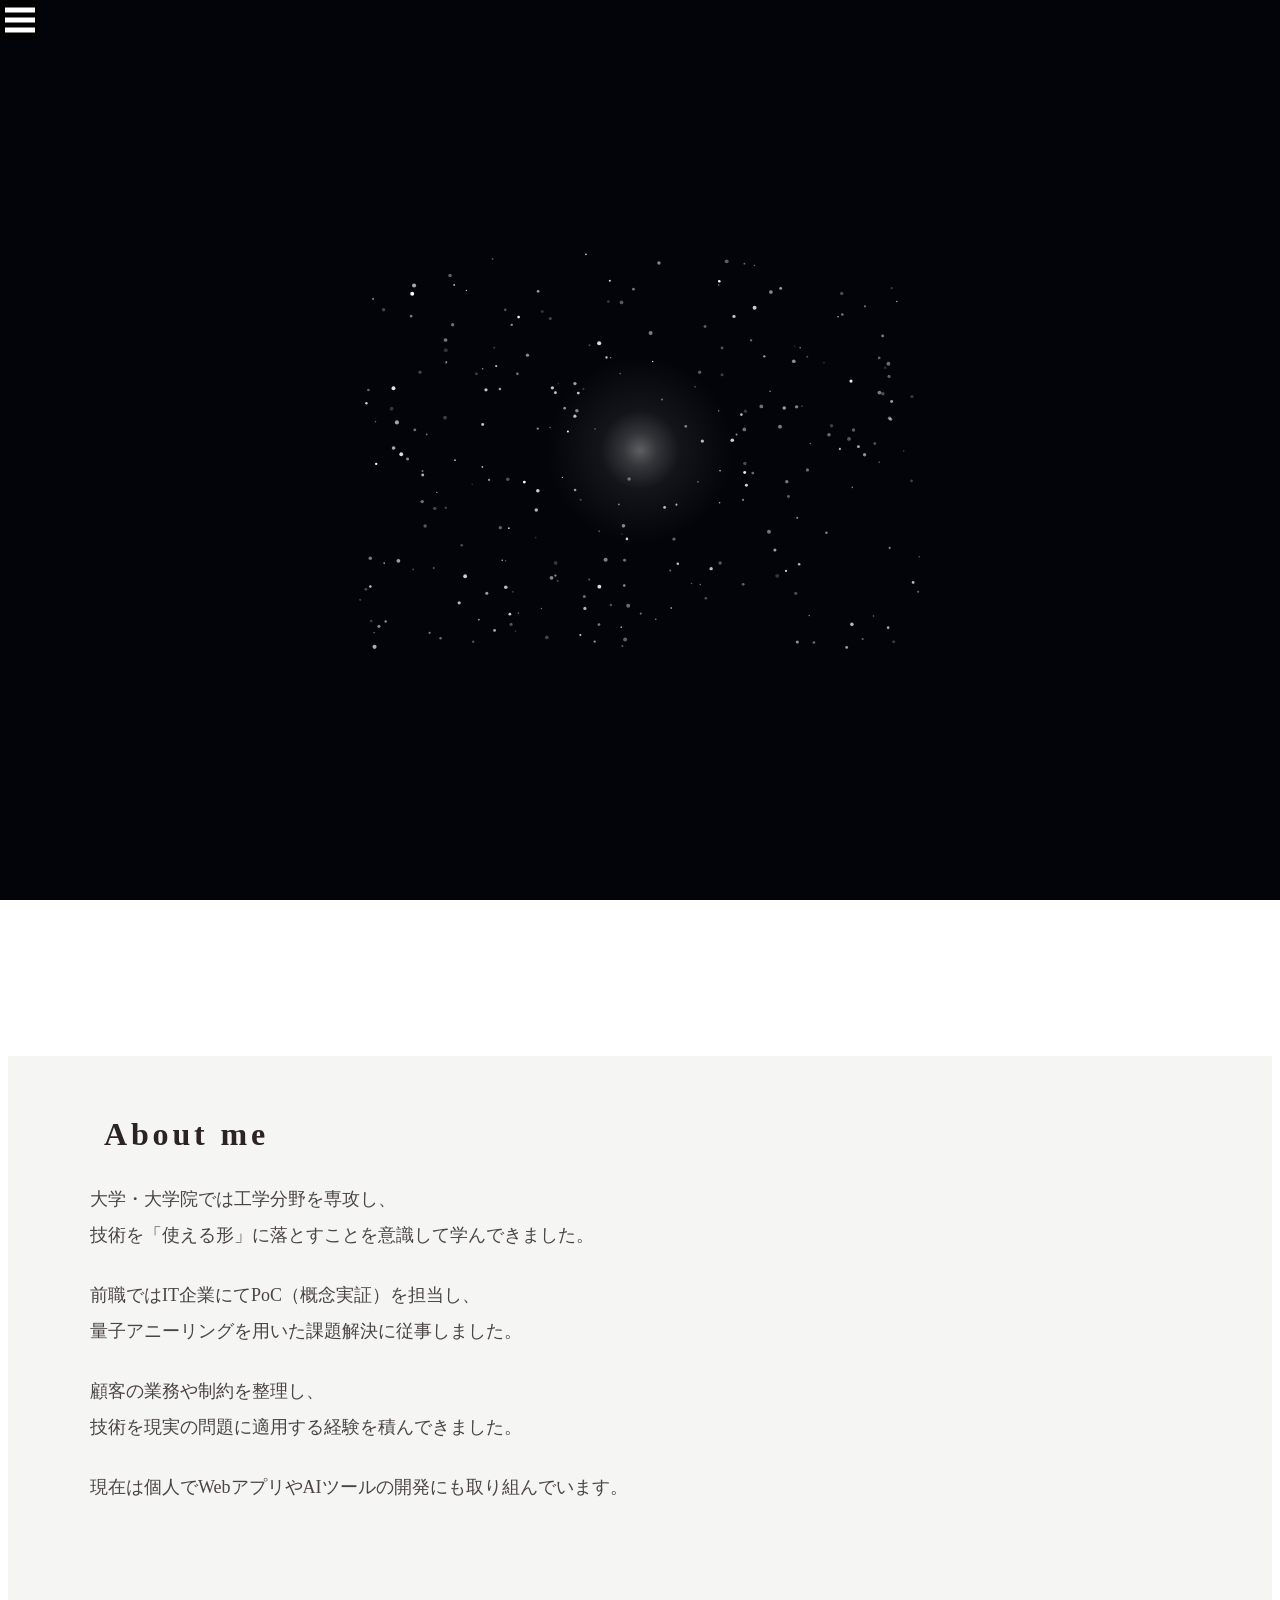
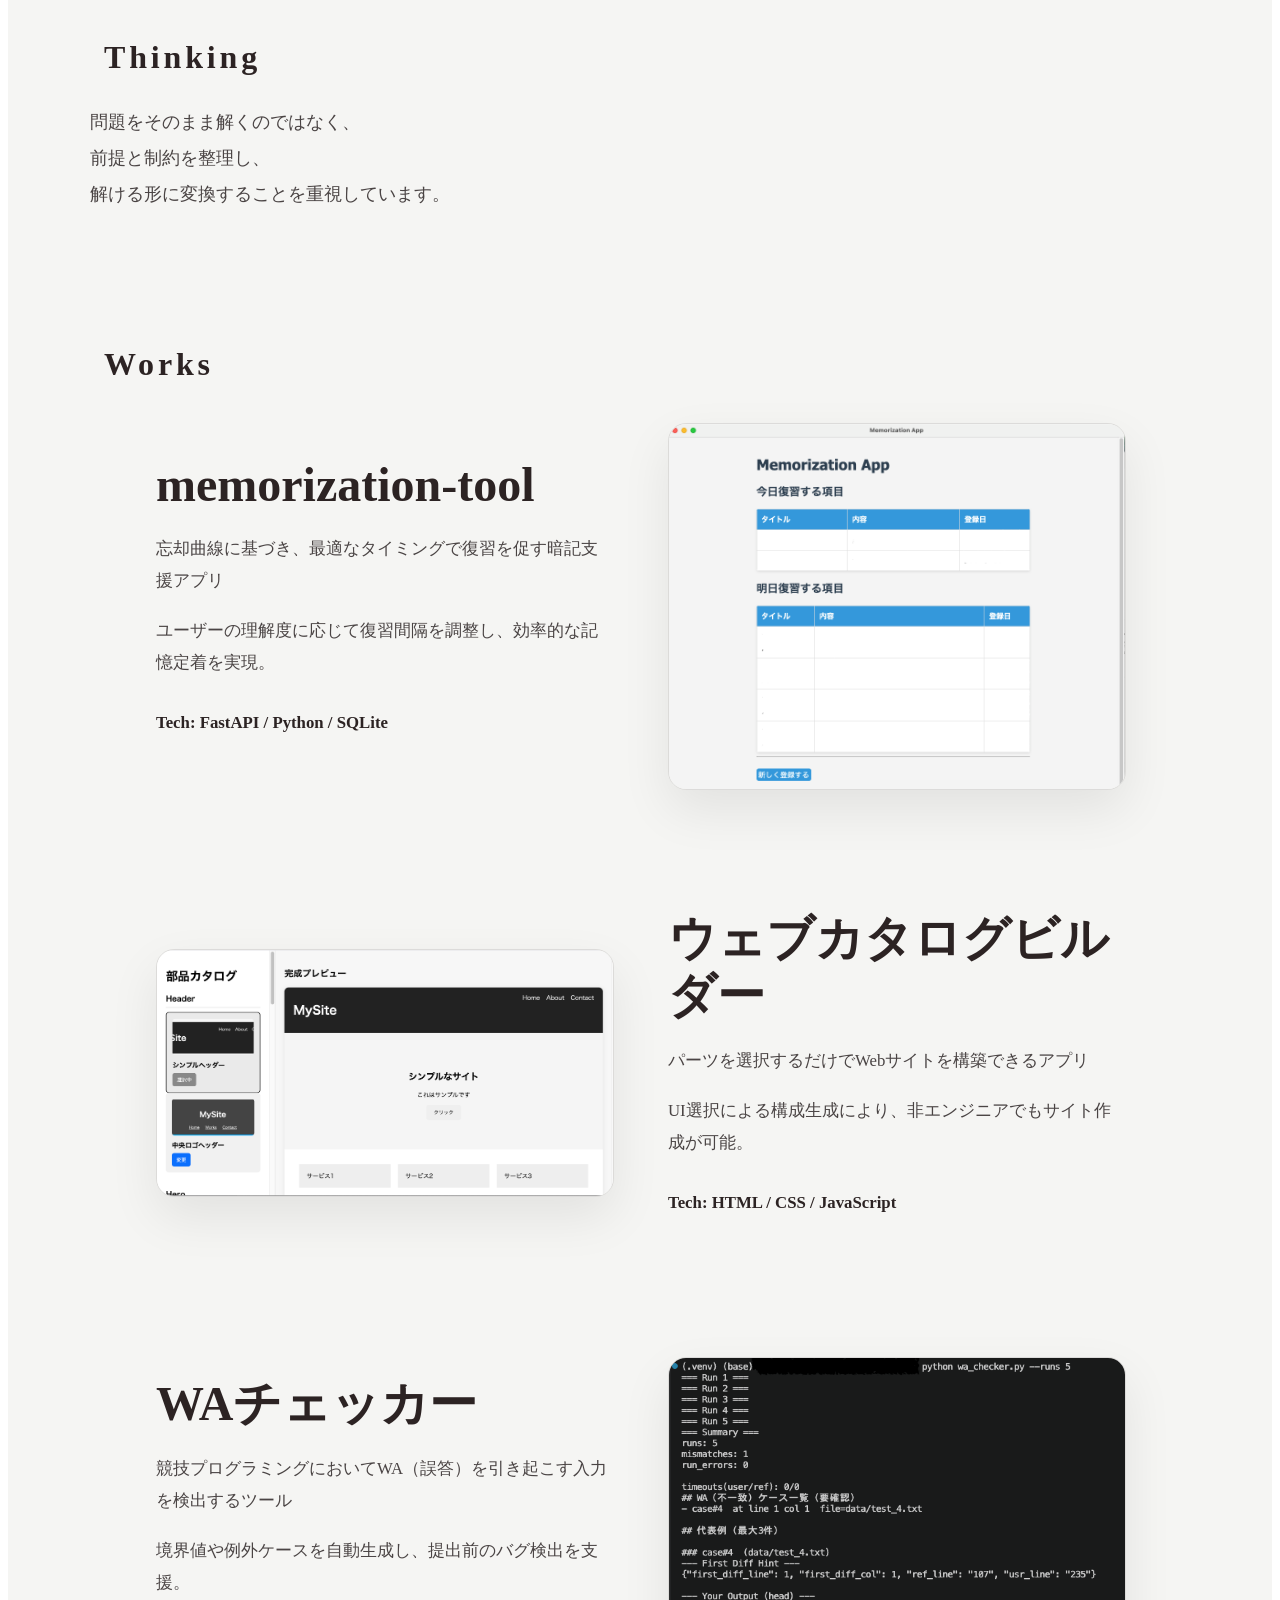
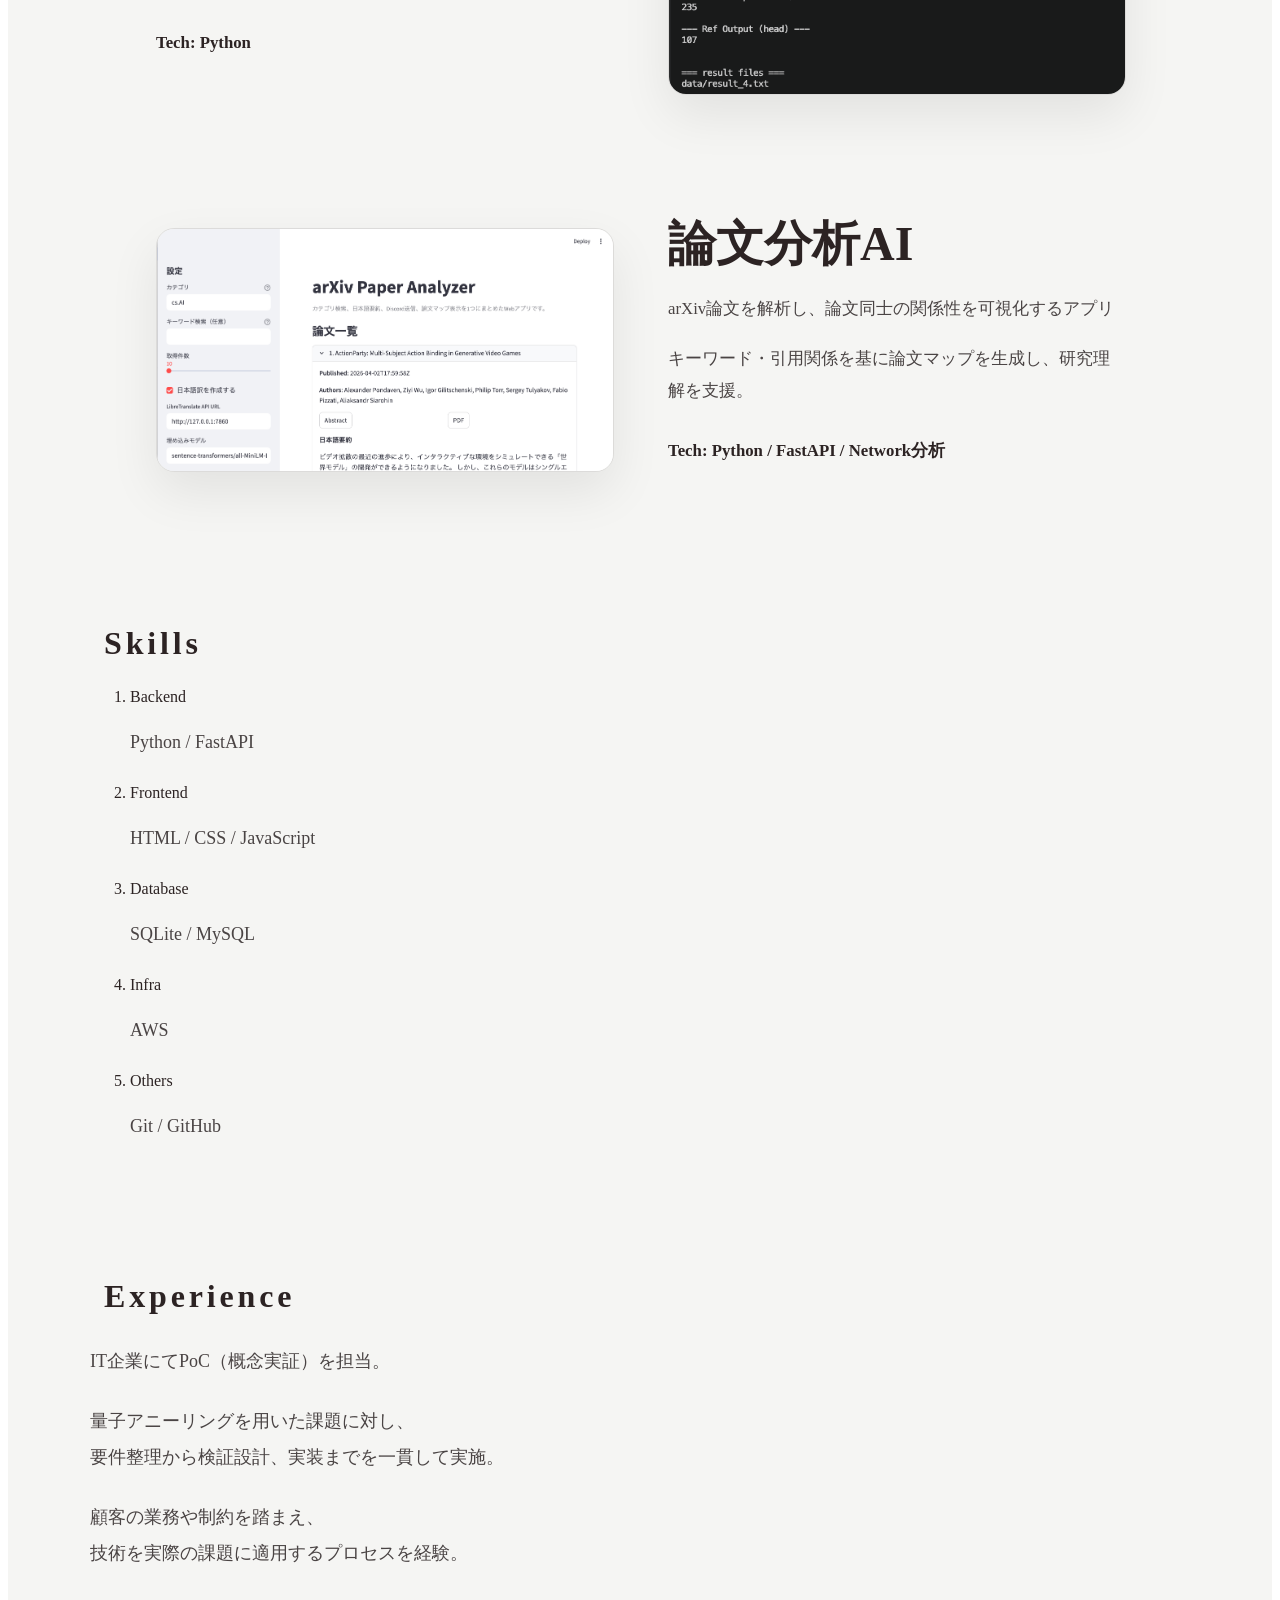
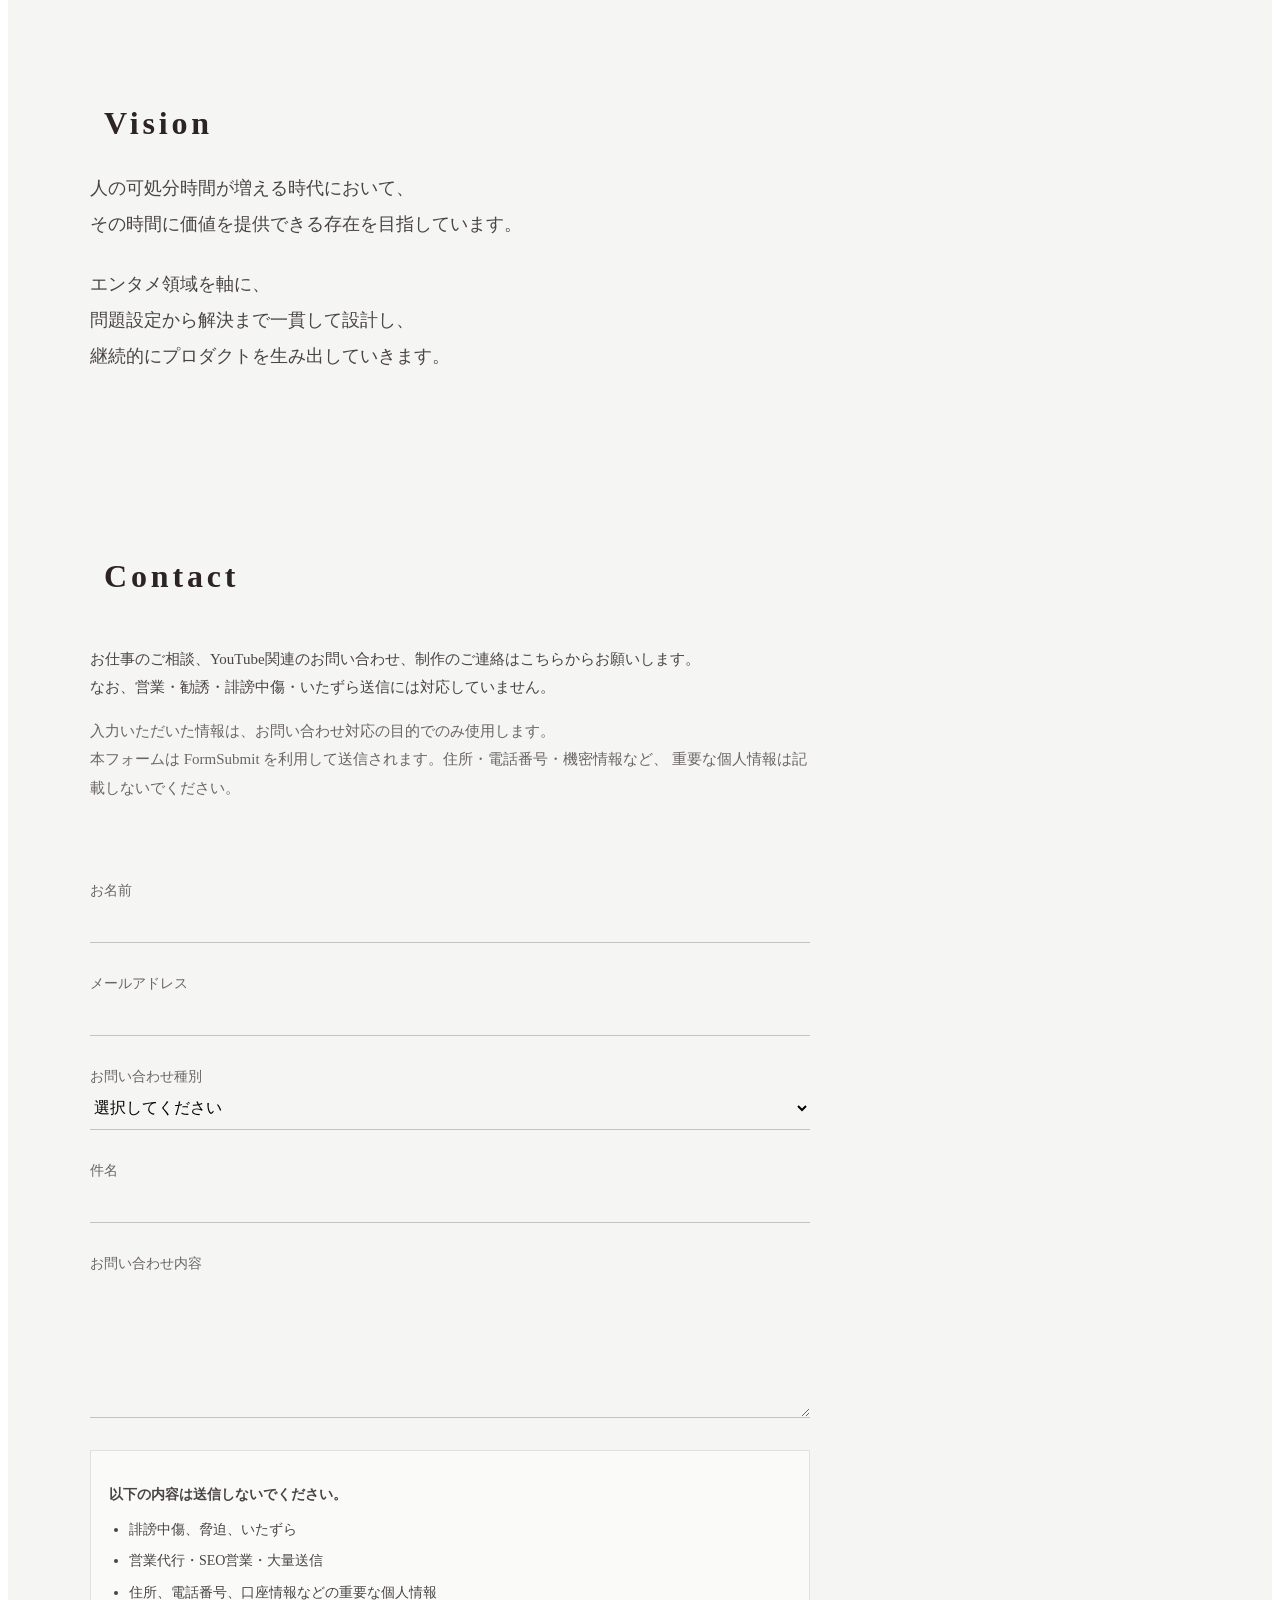
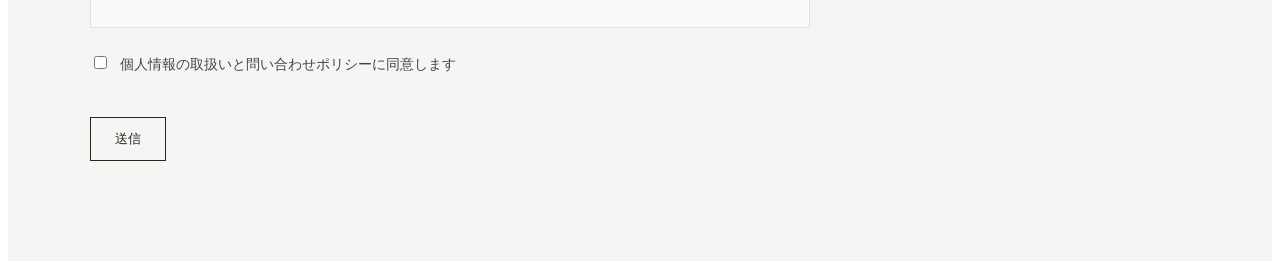
==== index.html @ df4375a8 "feat: 問い合わせフォームのセキュリティ強化" ====
<!DOCTYPE html>
<html lang="ja">
<head>
    <meta charset="UTF-8">
    <title>ポートフォリオ</title>
    <link rel="stylesheet" href="style.css">
    <script src="script.js" defer></script>
</head>
<body>
    <div id="loading">
        <div class="dots">
            <div class="dot"></div>
            <div class="dot"></div>
            <div class="dot"></div>
        </div>
    </div>

    <section class="hero">
        <canvas id="starCanvas" aria-hidden="true"></canvas>

        <div class="menubutton" onclick="toggle()">
            <i></i>
            <i></i>
            <i></i>
        </div>

        <div class="menu">
            <ul>
                <li><a href="#heroContent">Top</a></li>
                <li><a href="#about">About</a></li>
                <li><a href="#works">Works</a></li>
                <li><a href="#contact">Contact</a></li>
            </ul>
        </div>

        <div class="hero-content is-hidden" id="heroContent">
            <h1 class="hero-title">YuKi NKGWa</h1>
            <p class="hero-subtitle">問題を解ける形に変換するエンジニア</p>
            <p class="explain">小さく、確実に動くシステムを設計する</p>
            <div class="hero-actions">
                <a href="#works" class="hero-link">制作実績を見る</a>
                <a href="#contact" class="hero-link primary">問い合わせる</a>
            </div>
        </div>
    </section>

    <main>
        <section class="about_me" id="about">
            <div class="title">About me</div>
            <p>
                大学・大学院では工学分野を専攻し、<br>
                技術を「使える形」に落とすことを意識して学んできました。<br>
            </p>
            <p>
                前職ではIT企業にてPoC（概念実証）を担当し、<br>
                量子アニーリングを用いた課題解決に従事しました。<br>
            </p>
            <p>
                顧客の業務や制約を整理し、<br>
                技術を現実の問題に適用する経験を積んできました。<br>
            </p>
            <p>
                現在は個人でWebアプリやAIツールの開発にも取り組んでいます。<br>
            </p>
        </section>

        <section class="thinking">
            <div class="title">Thinking</div>
            <p>
                問題をそのまま解くのではなく、<br>
                前提と制約を整理し、<br>
                解ける形に変換することを重視しています。<br>
            </p>
        </section>

        <section class="works" id="works">
            <div class="title">Works</div>
            <div id="work"></div>
        </section>

        <section class="Skills">
            <div class="title">Skills</div>
            <ol>
                <li>Backend</li>
                <p>Python / FastAPI</p>
                <li>Frontend</li>
                <p>HTML / CSS / JavaScript</p>
                <li>Database</li>
                <p>SQLite / MySQL</p>
                <li>Infra</li>
                <p>AWS</p>
                <li>Others</li>
                <p>Git / GitHub</p>
            </ol>
        </section>

        <section class="experience">
            <div class="title">Experience</div>
            <p>
                IT企業にてPoC（概念実証）を担当。<br>
            </p>
            <p>
                量子アニーリングを用いた課題に対し、<br>
                要件整理から検証設計、実装までを一貫して実施。<br>
            </p>
            <p>
                顧客の業務や制約を踏まえ、<br>
                技術を実際の課題に適用するプロセスを経験。<br>
            </p>
        </section>

        <section class="vision">
            <div class="title">Vision</div>
            <p>
                人の可処分時間が増える時代において、<br>
                その時間に価値を提供できる存在を目指しています。<br>
            </p>
            <p>
                エンタメ領域を軸に、<br>
                問題設定から解決まで一貫して設計し、<br>
                継続的にプロダクトを生み出していきます。<br>
            </p>
        </section>

        <section class="contact" id="contact">
            <div class="title">Contact</div>

            <div class="contact-note">
                <p>
                    お仕事のご相談、YouTube関連のお問い合わせ、制作のご連絡はこちらからお願いします。<br>
                    なお、営業・勧誘・誹謗中傷・いたずら送信には対応していません。
                </p>
                <p class="contact-privacy">
                    入力いただいた情報は、お問い合わせ対応の目的でのみ使用します。<br>
                    本フォームは FormSubmit を利用して送信されます。住所・電話番号・機密情報など、
                    重要な個人情報は記載しないでください。
                </p>
            </div>

            <form
                id="contactForm"
                action="https://formsubmit.co/83f79843cae12a1b14960ebb8d306ca6"
                method="POST"
            >
                <div id="contactStatus" class="contact-status" aria-live="polite"></div>

                <label for="name">お名前</label>
                <input
                    type="text"
                    id="name"
                    name="name"
                    maxlength="80"
                    autocomplete="name"
                    required
                >

                <label for="email">メールアドレス</label>
                <input
                    type="email"
                    id="email"
                    name="email"
                    maxlength="120"
                    autocomplete="email"
                    required
                >

                <label for="category">お問い合わせ種別</label>
                <select id="category" name="category" required>
                    <option value="">選択してください</option>
                    <option value="仕事の相談">仕事の相談</option>
                    <option value="YouTube関連">YouTube関連</option>
                    <option value="制作依頼">制作依頼</option>
                    <option value="その他">その他</option>
                </select>

                <label for="subject">件名</label>
                <input
                    type="text"
                    id="subject"
                    name="subject"
                    maxlength="120"
                    required
                >

                <label for="message">お問い合わせ内容</label>
                <textarea
                    id="message"
                    name="message"
                    rows="6"
                    maxlength="1500"
                    required
                ></textarea>

                <div class="contact-policy">
                    <p>以下の内容は送信しないでください。</p>
                    <ul>
                        <li>誹謗中傷、脅迫、いたずら</li>
                        <li>営業代行・SEO営業・大量送信</li>
                        <li>住所、電話番号、口座情報などの重要な個人情報</li>
                    </ul>
                </div>

                <label class="consent-row">
                    <input type="checkbox" id="consent" name="consent" required>
                    <span>個人情報の取扱いと問い合わせポリシーに同意します</span>
                </label>

                <!-- FormSubmit settings -->
                <input type="hidden" name="_subject" value="ポートフォリオサイトからお問い合わせ">
                <input type="hidden" name="_next" value="https://yuki6868.github.io/thanks.html">
                <input type="hidden" name="_template" value="table">
                <input
                    type="hidden"
                    name="_blacklist"
                    value="casino,crypto,viagra,loan,betting,poker,SEO営業,営業代行,副業勧誘"
                >

                <!-- honeypot -->
                <div class="hp-field" aria-hidden="true">
                    <label for="website">Website</label>
                    <input type="text" id="website" name="_honey" tabindex="-1" autocomplete="off">
                </div>

                <button type="submit" id="contactSubmitButton">送信</button>
            </form>
        </section>
    </main>
</body>
</html>
---- style.css ----
html {
  scroll-behavior: smooth;
}

#starCanvas {
  position: fixed;
  inset: 0;
  width: 100%;
  height: 100%;
  display: block;
}

#loading {
    transition: all 1s;
    background-color: #ddd;
    position: fixed;
    z-index: 9999;
    inset: 0;
    display: grid;
    place-items: center;
}

.loaded {
    opacity: 0;
    visibility: hidden;
}

.dots { display: flex; align-items: center; justify-content: center; }
.dots .dot {
    width: 8px; height: 8px;
    margin: 0 5px;
    background-color: #6c5ce7;
    border-radius: 50%;
    animation: dot-pulse 1.4s ease-in-out infinite;
}
.dots .dot:nth-child(1) { animation-delay: 0s; }
.dots .dot:nth-child(2) { animation-delay: 0.2s; }
.dots .dot:nth-child(3) { animation-delay: 0.4s; }
@keyframes dot-pulse {
    0%, 100% { transform: scale(0.7); opacity: 0.7; }
    50% { transform: scale(1); opacity: 1; }
}

section {
  padding: 50px 0;
}

.about_me,
.thinking,
.Skills,
.experience,
.works,
.vision,
.contact {
    width: min(88%, 1100px);
    margin: 0 auto;
}

p{
   font-size: 18px;
   line-height: 2;
   margin-bottom: 24px;
   color: #4a4444;
}

.about_me p,
.thinking p,
.experience p,
.vision p {
    max-width: 760px;
}

main {
  position: relative;
  z-index: 1;
  background: #f5f5f3;
  color: #2c2323;
}

.hero-content {
  position: relative;
  z-index: 5;
  min-height: 100vh;
  display: flex;
  flex-direction: column;
  justify-content: center;
  align-items: center;
  padding: 24px;
  text-align: center;
  transition: opacity .6s ease, transform .6s ease;
}

.hero-content.is-hidden {
  opacity: 0;
  transform: translateY(28px);
  pointer-events: none;
}

.hero-title {
  margin: 0;
  font-size: clamp(2.2rem, 6vw, 4.2rem);
  font-weight: 400;
  line-height: 1;
  letter-spacing: 0.16em;
  color: var(--text);
}

.hero-subtitle {
  margin: 14px 0 0;
  font-size: clamp(0.72rem, 1.5vw, 0.9rem);
  font-weight: 300;
  letter-spacing: 0.36em;
  color: var(--muted);
}

.menubutton {
    position: fixed;
    top: 0;
    left: 0;
    width: 40px;
    height: 40px;
    background: black;
    cursor: pointer;
    z-index: 200;
}
.menubutton i {
    display: block;
    position: absolute;
    left: 50%;
    transform: translate(-50%,-50%);
    width: 30px;
    height: 5px;
    background: white;
    transition: all .5s;
}
.menubutton i:first-child {
    top: 10px;
}
.menubutton i:nth-child(2) {
    top: 50%;
}
.menubutton i:last-child {
    top: 30px;
}
.menubutton.open i:first-child {
    top: 50%;
    transform: translate(-50%,-50%) rotate(45deg);
}
.menubutton.open i:nth-child(2) {
    opacity: 0;
}
.menubutton.open i:last-child {
    top: 50%;
    transform: translate(-50%,-50%) rotate(-45deg);
}

.menu {
    position: fixed;
    top: 0;
    left: -200px;
    width: 200px;
    height: 100vh;
    background: rgb(199, 196, 196);
    transition: all .5s;
    z-index: 150;
}
.menu ul {
    margin: 40px 0 0 0;
    padding: 0;
    list-style: none;
}
.menu li {
    padding: 5px 0;
    text-align: center;
    margin-left: -20px;
    opacity: 0;
    transition:
        margin-left .5s,
        opacity .5s,
        background-color .15s,
        color .15s;
}
.menu.open {
    left: 0;
}
.menu.open li {
    margin-left: 0;
    opacity: 1;
}
.menu.open li:hover {
    background-color: black;
    color: white;
}
.menu.open li:first-child {
    transition-delay: .5s, .5s, 0s, 0s;
}
.menu.open li:nth-child(2) {
    transition-delay: .7s, .7s, 0s, 0s;
}
.menu.open li:nth-child(3) {
    transition-delay: .9s, .9s, 0s, 0s;
}
.menu.open li:nth-child(4) {
    transition-delay: 1.1s, 1.1s, 0s, 0s;
}

.title{
    padding: 10px 14px;
    font-size: 2rem;
    font-weight: bold;
    letter-spacing: 0.12em;
}

#work {
    width: min(88%, 1100px);
    margin: 0 auto;
    padding: 30px 0;
    display: flex;
    flex-direction: column;
    gap: 120px;
}

.work-item {
    display: grid;
    grid-template-columns: 1fr 1fr;
    gap: 56px;
    align-items: center;
}

.work-item.reverse .work-text {
    order: 2;
}

.work-item.reverse .work-image {
    order: 1;
}

.work-text h2 {
    margin: 0 0 20px;
    font-size: clamp(2rem, 4vw, 3rem);
    line-height: 1.2;
}

.work-text p {
    margin: 0 0 18px;
    font-size: 1.05rem;
    line-height: 1.9;
}

.work-text .tech {
    margin-top: 28px;
    font-weight: 600;
    color: #2c2323;
}

.work-image img {
    width: 100%;
    display: block;
    border-radius: 18px;
    border: 1px solid rgba(44, 35, 35, 0.12);
    box-shadow: 0 20px 50px rgba(0, 0, 0, 0.08);
    transition: transform .35s ease, box-shadow .35s ease;
}

.work-item:hover .work-image img {
    transform: scale(1.02);
    box-shadow: 0 26px 60px rgba(0, 0, 0, 0.12);
}

@media (max-width: 900px) {
    .work-item,
    .work-item.reverse {
        grid-template-columns: 1fr;
        gap: 28px;
    }

    .work-item.reverse .work-text,
    .work-item.reverse .work-image {
        order: initial;
    }

    #work {
        gap: 72px;
    }
}

.contact {
    width: min(88%, 1100px);
    margin: 0 auto;
    padding: 100px 0;
}

.contact form {
    max-width: 720px;
}

.contact .title {
    margin-bottom: 40px;
}

/* ラベルのスタイル */
label {
    display: block;
    margin-top: 32px;
    font-size: 14px;
    color: #6b6565;
}

/* 入力欄のスタイル */
input, textarea {
    width: 100%;
    padding: 12px 0;
    border: none;
    border-bottom: 1px solid rgba(0,0,0,0.2);
    background: transparent;
    font-size: 16px;
    outline: none;
}

input:focus,
textarea:focus {
    border-bottom: 1px solid #2c2323;
}

/* テキストエリアの高さを調整 */
textarea {
    resize: vertical;
    height: 120px;
}

/* 送信ボタンのスタイル */
button {
    margin-top: 40px;
    padding: 12px 24px;
    background: transparent;
    border: 1px solid #2c2323;
    color: #2c2323;
    cursor: pointer;
    transition: all .2s;
}

/* ホバー時のボタンスタイル */
button:hover {
    background: #2c2323;
    color: white;
}

.hero-actions {
  margin-top: 32px;
  display: flex;
  gap: 16px;
  flex-wrap: wrap;
  justify-content: center;
}

.hero-link {
  display: inline-block;
  padding: 12px 24px;
  border: 1px solid #2c2323;
  color: #2c2323;
  text-decoration: none;
  transition: all .2s;
}

.hero-link:hover {
  background: #2c2323;
  color: white;
}

.hero-link.primary {
  background: #2c2323;
  color: white;
}

.hero-link.primary:hover {
  transform: translateY(-1px);
  box-shadow: 0 6px 18px rgba(0, 0, 0, 0.18);
  opacity: 0.92;
}

.contact-note {
    max-width: 720px;
    margin-bottom: 24px;
}

.contact-note p {
    margin-bottom: 12px;
    font-size: 15px;
    line-height: 1.9;
}

.contact-privacy {
    color: #6b6565;
}

.contact-status {
    max-width: 720px;
    min-height: 24px;
    margin-bottom: 8px;
    font-size: 14px;
    line-height: 1.6;
}

.contact-status.error {
    color: #b00020;
}

.contact-status.success {
    color: #166534;
}

select {
    width: 100%;
    padding: 12px 0;
    border: none;
    border-bottom: 1px solid rgba(0,0,0,0.2);
    background: transparent;
    font-size: 16px;
    outline: none;
}

select:focus {
    border-bottom: 1px solid #2c2323;
}

.contact-policy {
    margin-top: 28px;
    padding: 16px 18px;
    border: 1px solid rgba(44, 35, 35, 0.12);
    background: rgba(255, 255, 255, 0.55);
    max-width: 720px;
}

.contact-policy p {
    margin-bottom: 8px;
    font-size: 14px;
    font-weight: 600;
}

.contact-policy ul {
    margin: 0;
    padding-left: 20px;
    color: #4a4444;
}

.contact-policy li {
    margin-bottom: 6px;
    line-height: 1.8;
    font-size: 14px;
}

.consent-row {
    display: flex;
    gap: 10px;
    align-items: flex-start;
    margin-top: 24px;
    cursor: pointer;
}

.consent-row input[type="checkbox"] {
    width: auto;
    margin-top: 4px;
}

.consent-row span {
    font-size: 14px;
    color: #4a4444;
    line-height: 1.8;
}

.hp-field {
    position: absolute;
    left: -9999px;
    width: 1px;
    height: 1px;
    overflow: hidden;
}

button[disabled] {
    opacity: 0.6;
    cursor: not-allowed;
}
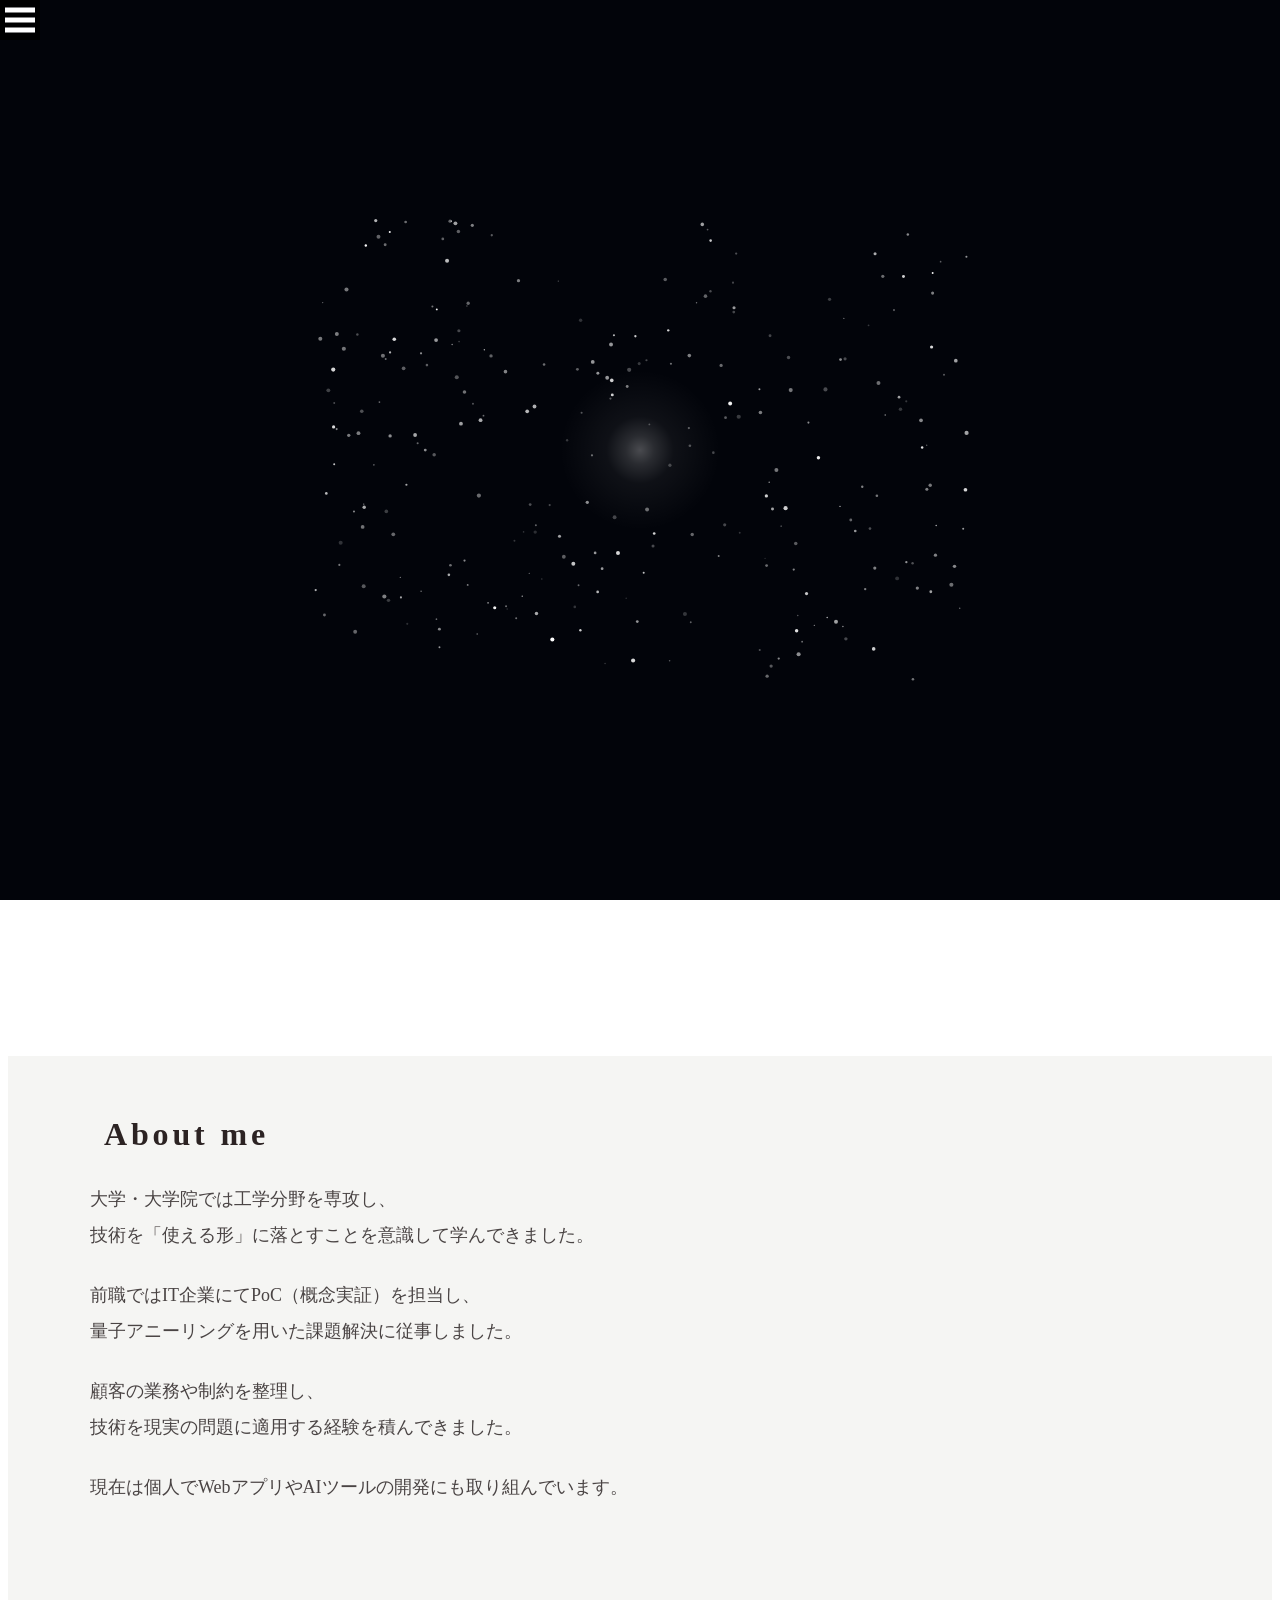
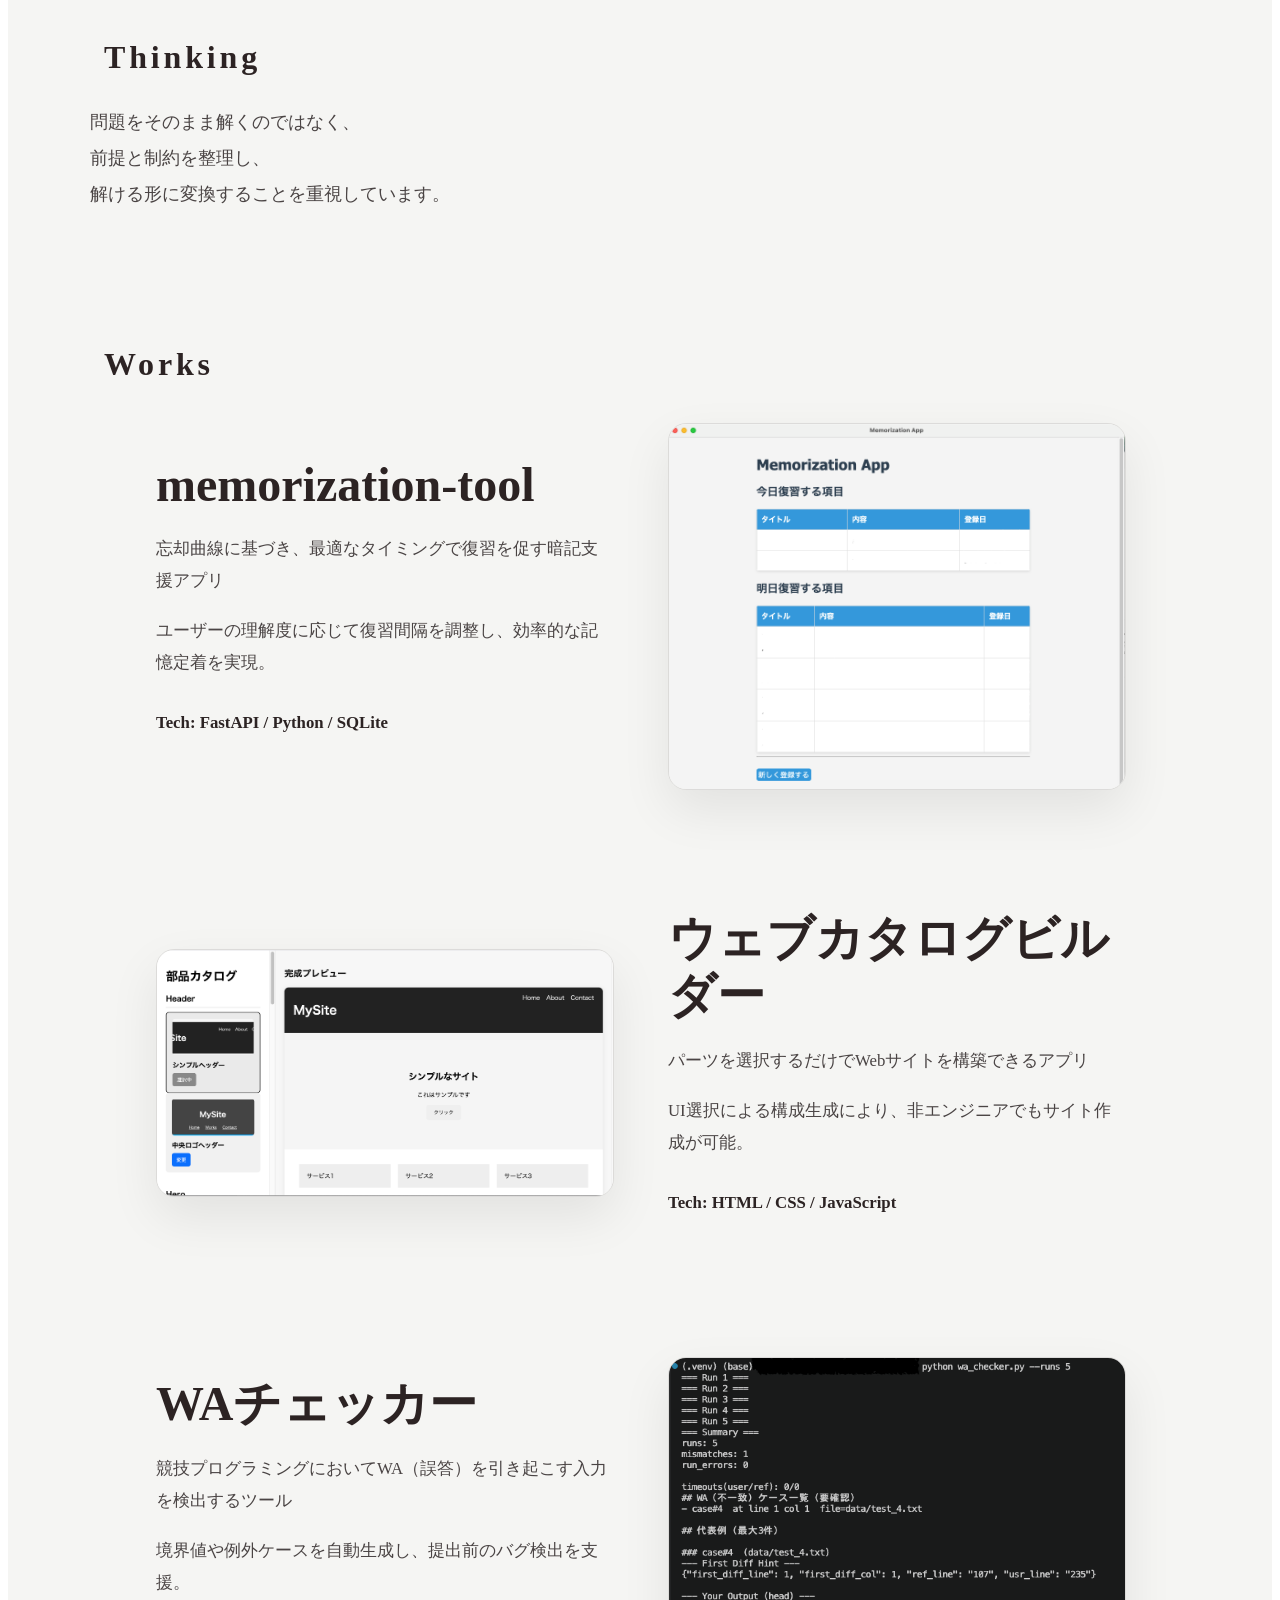
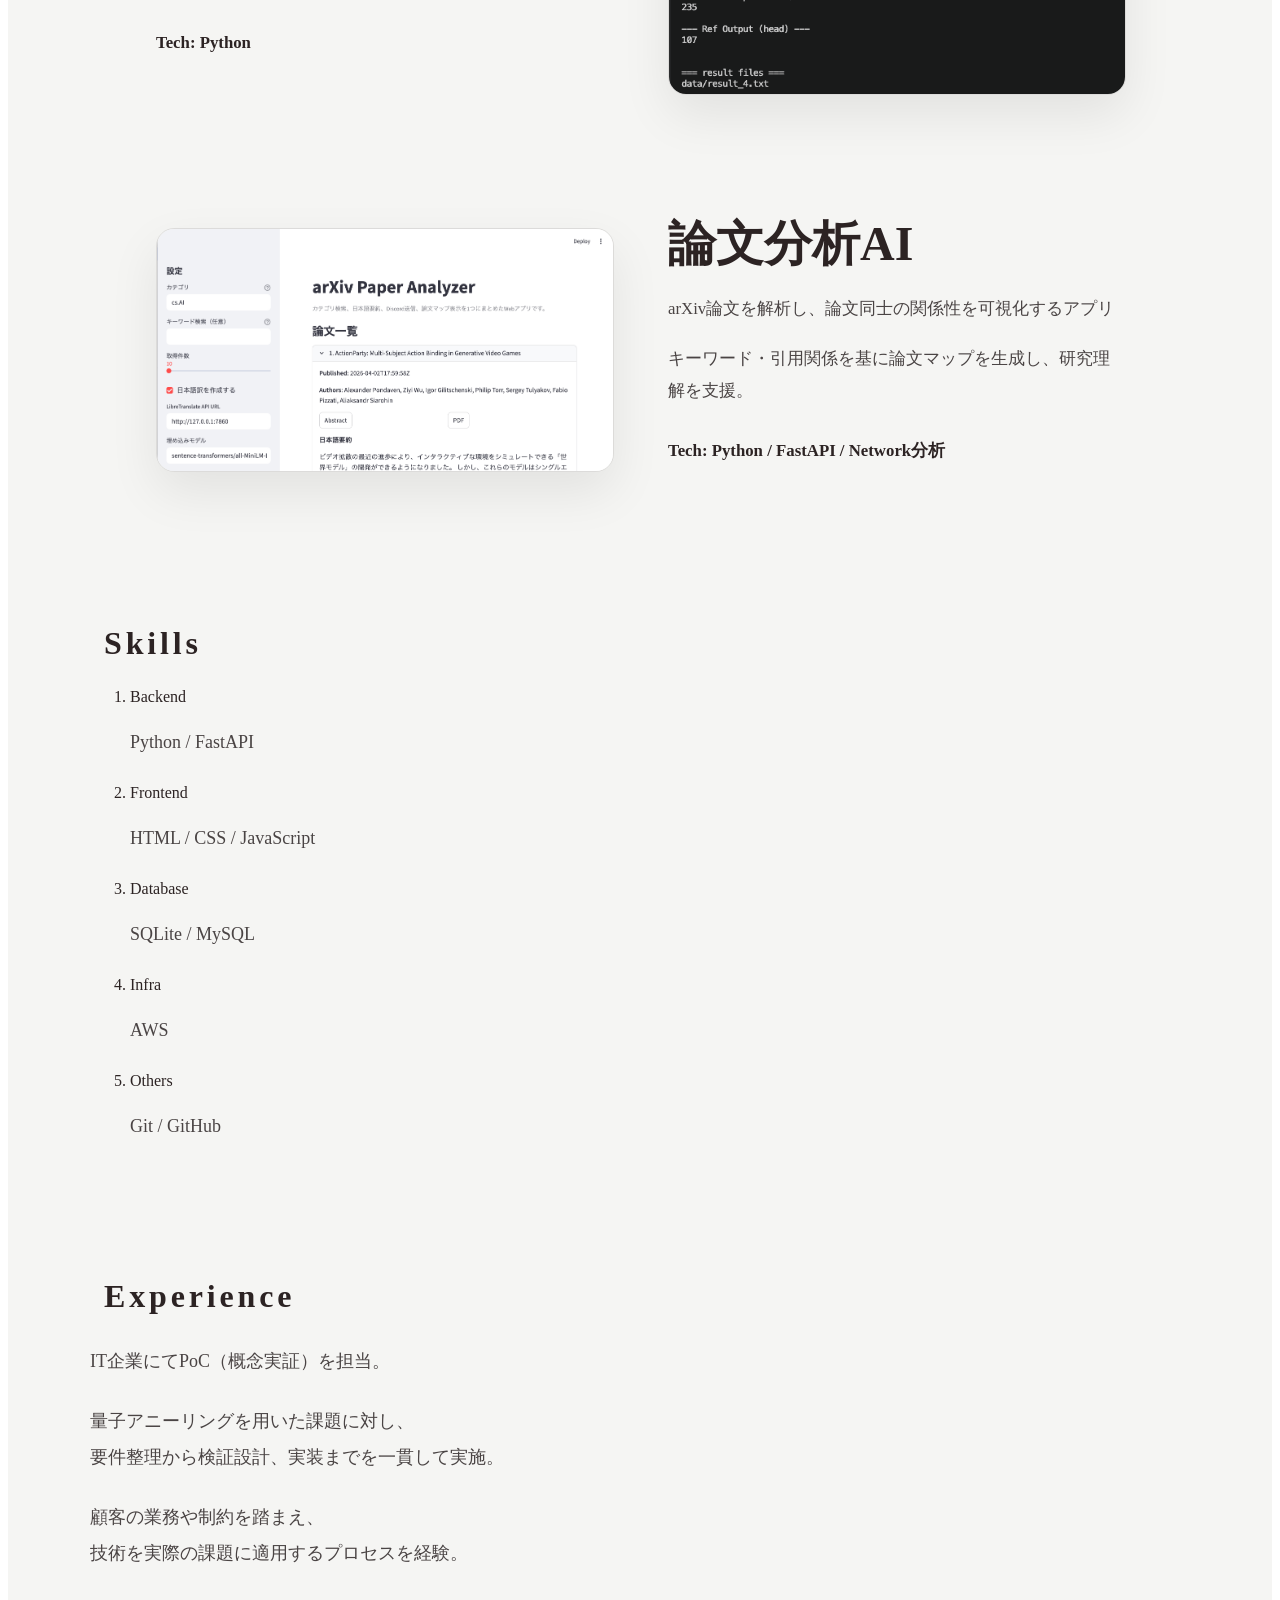
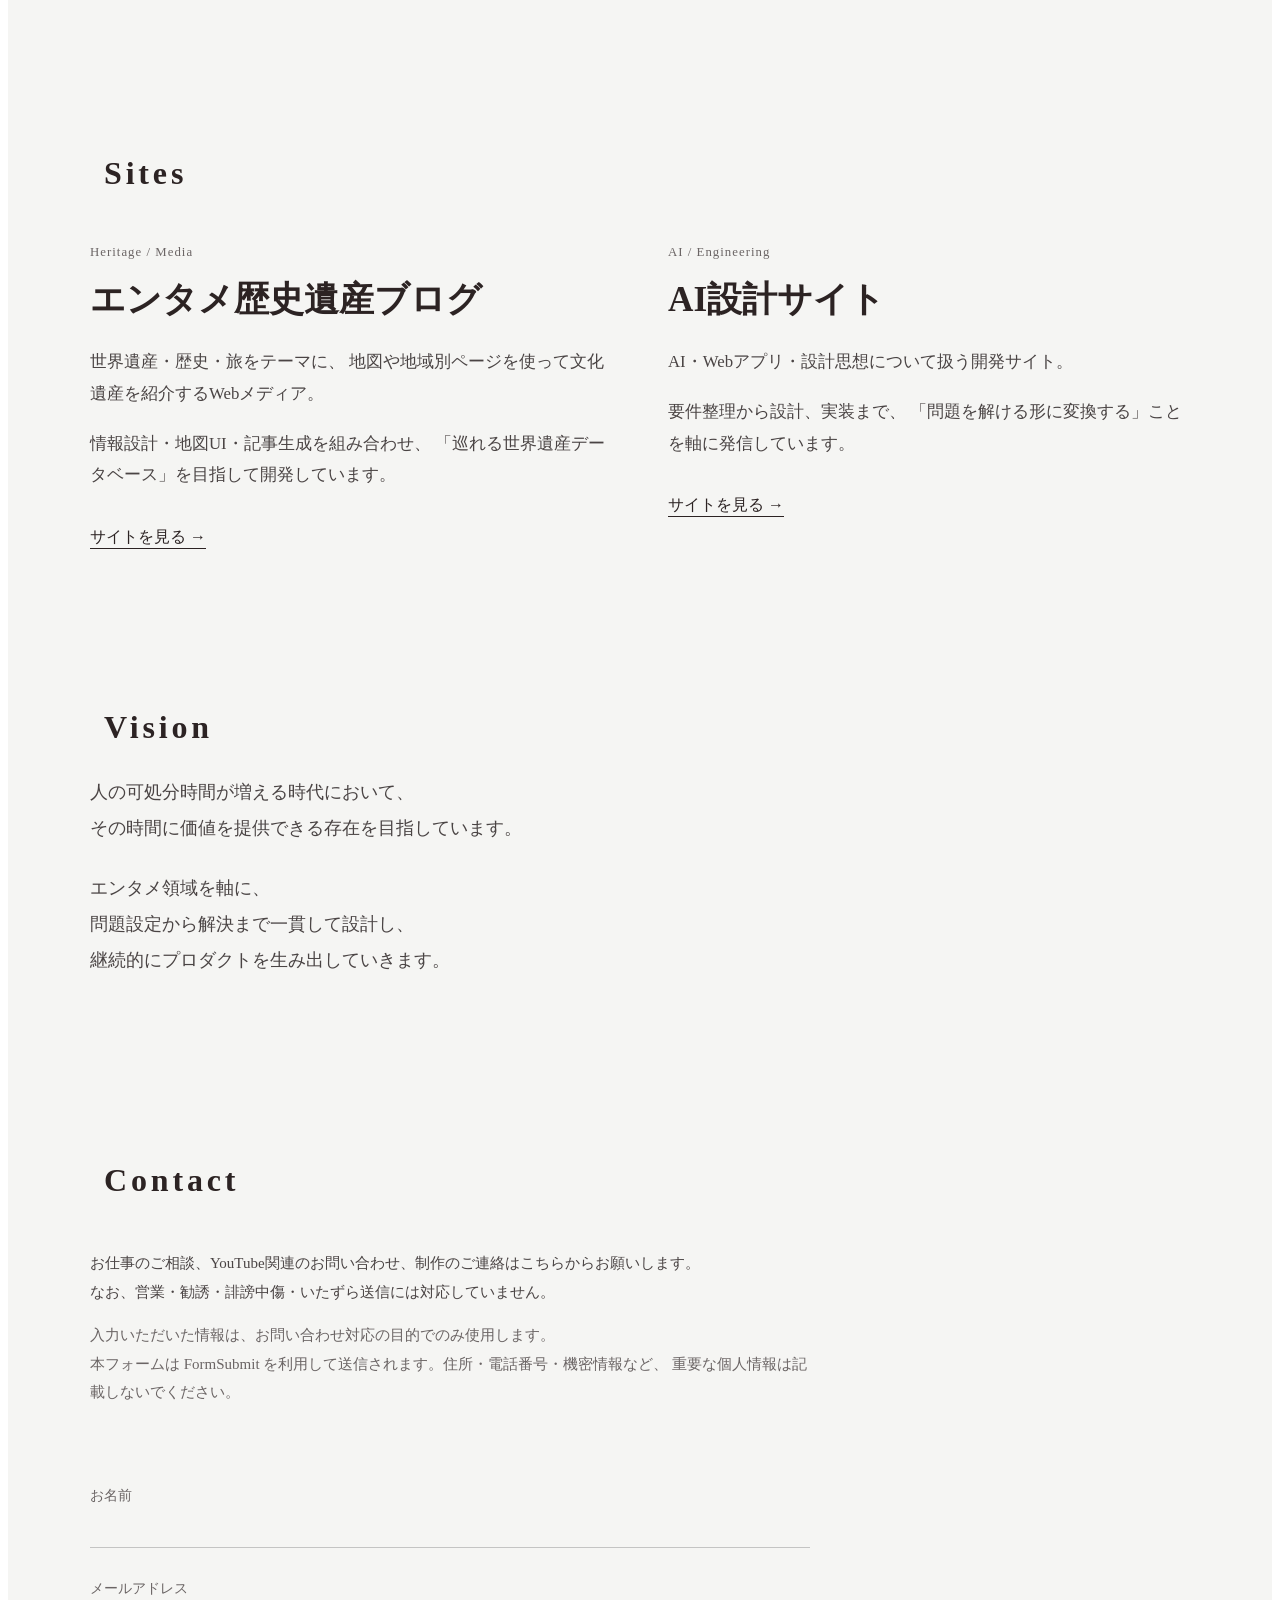
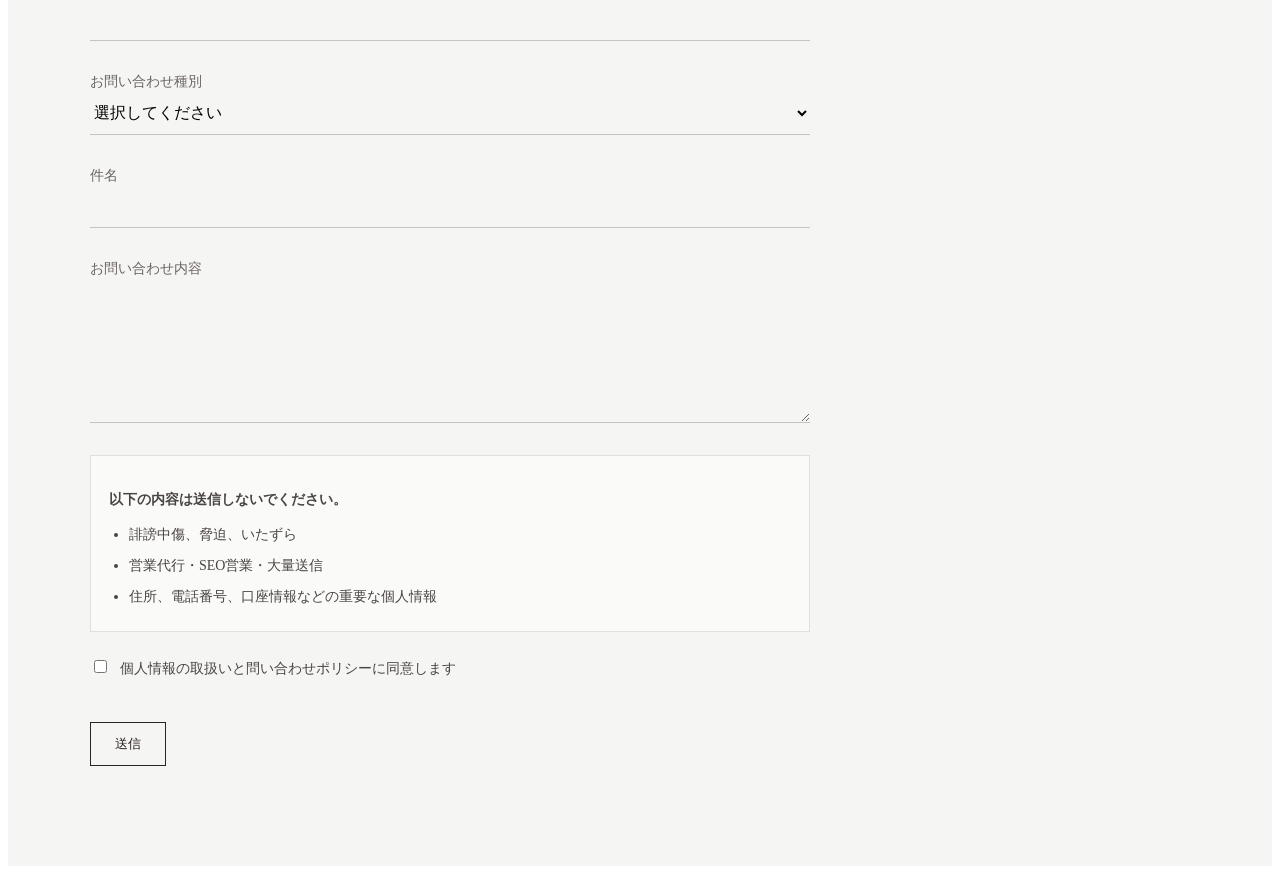
==== commit 3e075133: "feat: サイトの追加" ====
--- a/index.html
+++ b/index.html
@@ -2,7 +2,10 @@
 <html lang="ja">
 <head>
     <meta charset="UTF-8">
-    <title>ポートフォリオ</title>
+    <title>YAL | Yuki Atlas Lab</title>
+
+    <link rel="icon" type="image/png" href="images/yal_rogo.png">
+
     <link rel="stylesheet" href="style.css">
     <script src="script.js" defer></script>
 </head>
@@ -34,7 +37,7 @@
         </div>
 
         <div class="hero-content is-hidden" id="heroContent">
-            <h1 class="hero-title">YuKi NKGWa</h1>
+            <h1 class="hero-title">Yuki Atlas Lab</h1>
             <p class="hero-subtitle">問題を解ける形に変換するエンジニア</p>
             <p class="explain">小さく、確実に動くシステムを設計する</p>
             <div class="hero-actions">
@@ -109,6 +112,63 @@
             </p>
         </section>
 
+        <section class="sites" id="sites">
+            <div class="title">Sites</div>
+
+            <div class="site-list">
+
+                <article class="site-card">
+                    <div class="site-header">
+                        <span class="site-tag">Heritage / Media</span>
+                        <h3>エンタメ歴史遺産ブログ</h3>
+                    </div>
+
+                    <p>
+                        世界遺産・歴史・旅をテーマに、
+                        地図や地域別ページを使って文化遺産を紹介するWebメディア。
+                    </p>
+
+                    <p>
+                        情報設計・地図UI・記事生成を組み合わせ、
+                        「巡れる世界遺産データベース」を目指して開発しています。
+                    </p>
+
+                    <a
+                        href="https://entertainment-heritageblog.com/"
+                        target="_blank"
+                        rel="noopener noreferrer"
+                    >
+                        サイトを見る →
+                    </a>
+                </article>
+
+                <article class="site-card">
+                    <div class="site-header">
+                        <span class="site-tag">AI / Engineering</span>
+                        <h3>AI設計サイト</h3>
+                    </div>
+
+                    <p>
+                        AI・Webアプリ・設計思想について扱う開発サイト。
+                    </p>
+
+                    <p>
+                        要件整理から設計、実装まで、
+                        「問題を解ける形に変換する」ことを軸に発信しています。
+                    </p>
+
+                    <a
+                        href="https://www.ai-system-design.tech/"
+                        target="_blank"
+                        rel="noopener noreferrer"
+                    >
+                        サイトを見る →
+                    </a>
+                </article>
+
+            </div>
+        </section>
+
         <section class="vision">
             <div class="title">Vision</div>
             <p>
@@ -206,7 +266,7 @@
                 </label>
 
                 <!-- FormSubmit settings -->
-                <input type="hidden" name="_subject" value="ポートフォリオサイトからお問い合わせ">
+                <input type="hidden" name="_subject" value="YALサイトからお問い合わせ">
                 <input type="hidden" name="_next" value="https://yuki6868.github.io/thanks.html">
                 <input type="hidden" name="_template" value="table">
                 <input
--- a/style.css
+++ b/style.css
@@ -50,6 +50,7 @@
 .Skills,
 .experience,
 .works,
+.sites,
 .vision,
 .contact {
     width: min(88%, 1100px);
@@ -479,4 +480,72 @@
 button[disabled] {
     opacity: 0.6;
     cursor: not-allowed;
+}
+
+.sites {
+    padding: 100px 0;
+}
+
+.sites .title {
+    margin-bottom: 40px;
+}
+
+.site-list {
+    display: grid;
+    grid-template-columns: repeat(2, minmax(0, 1fr));
+    gap: 56px;
+    align-items: stretch;
+}
+
+.site-card {
+    padding: 0;
+    background: transparent;
+    border: none;
+    box-shadow: none;
+    transition: transform .35s ease;
+}
+
+.site-card:hover {
+    transform: translateY(-4px);
+}
+
+.site-tag {
+    display: inline-block;
+    margin-bottom: 18px;
+    font-size: 0.8rem;
+    color: #6b6565;
+    letter-spacing: 0.08em;
+}
+
+.site-card h3 {
+    margin: 0 0 24px;
+    font-size: clamp(1.6rem, 3vw, 2.2rem);
+    line-height: 1.25;
+    color: #2c2323;
+}
+
+.site-card p {
+    margin: 0 0 18px;
+    font-size: 1.05rem;
+    line-height: 1.9;
+    color: #4a4444;
+}
+
+.site-card a {
+    display: inline-block;
+    margin-top: 18px;
+    color: #2c2323;
+    text-decoration: none;
+    border-bottom: 1px solid currentColor;
+}
+
+.site-card a:hover {
+    opacity: 0.65;
+}
+
+@media (max-width: 900px) {
+    .site-list {
+        grid-template-columns: 1fr;
+        gap: 56px;
+    }
 }
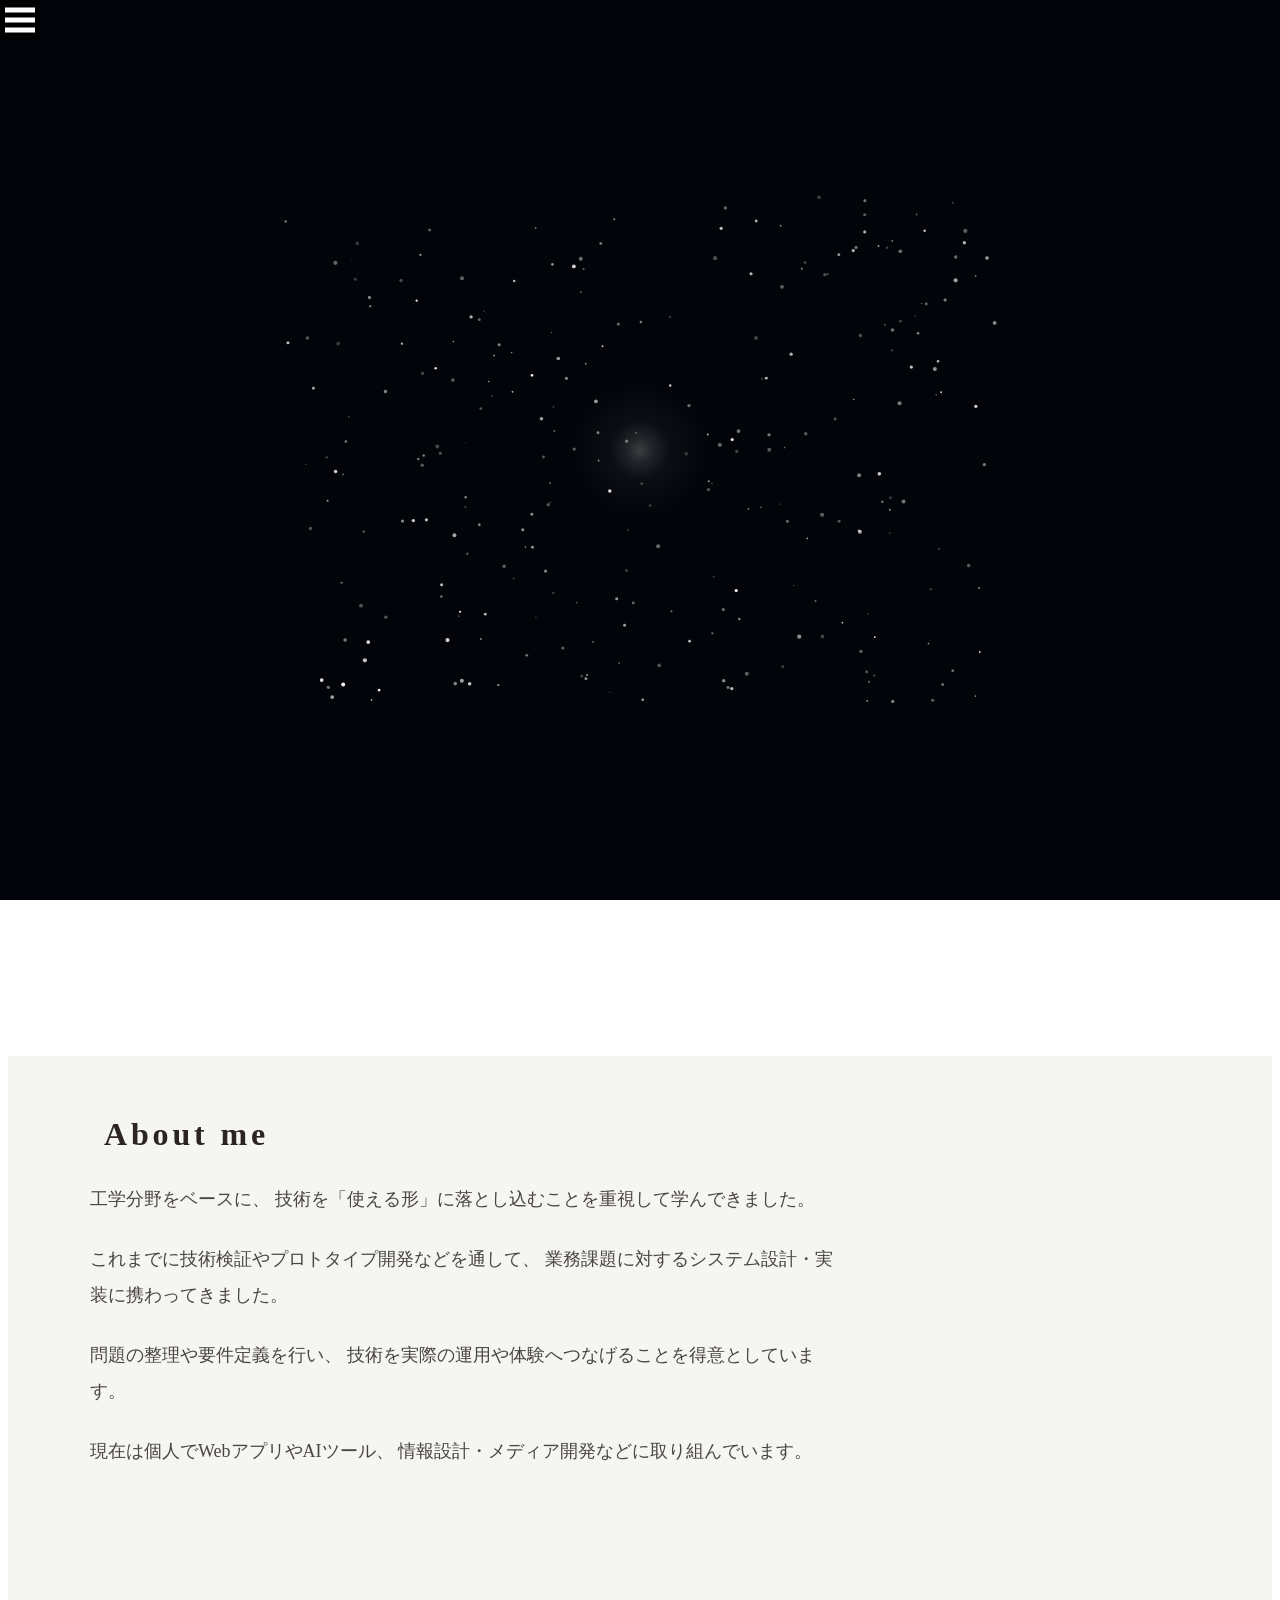
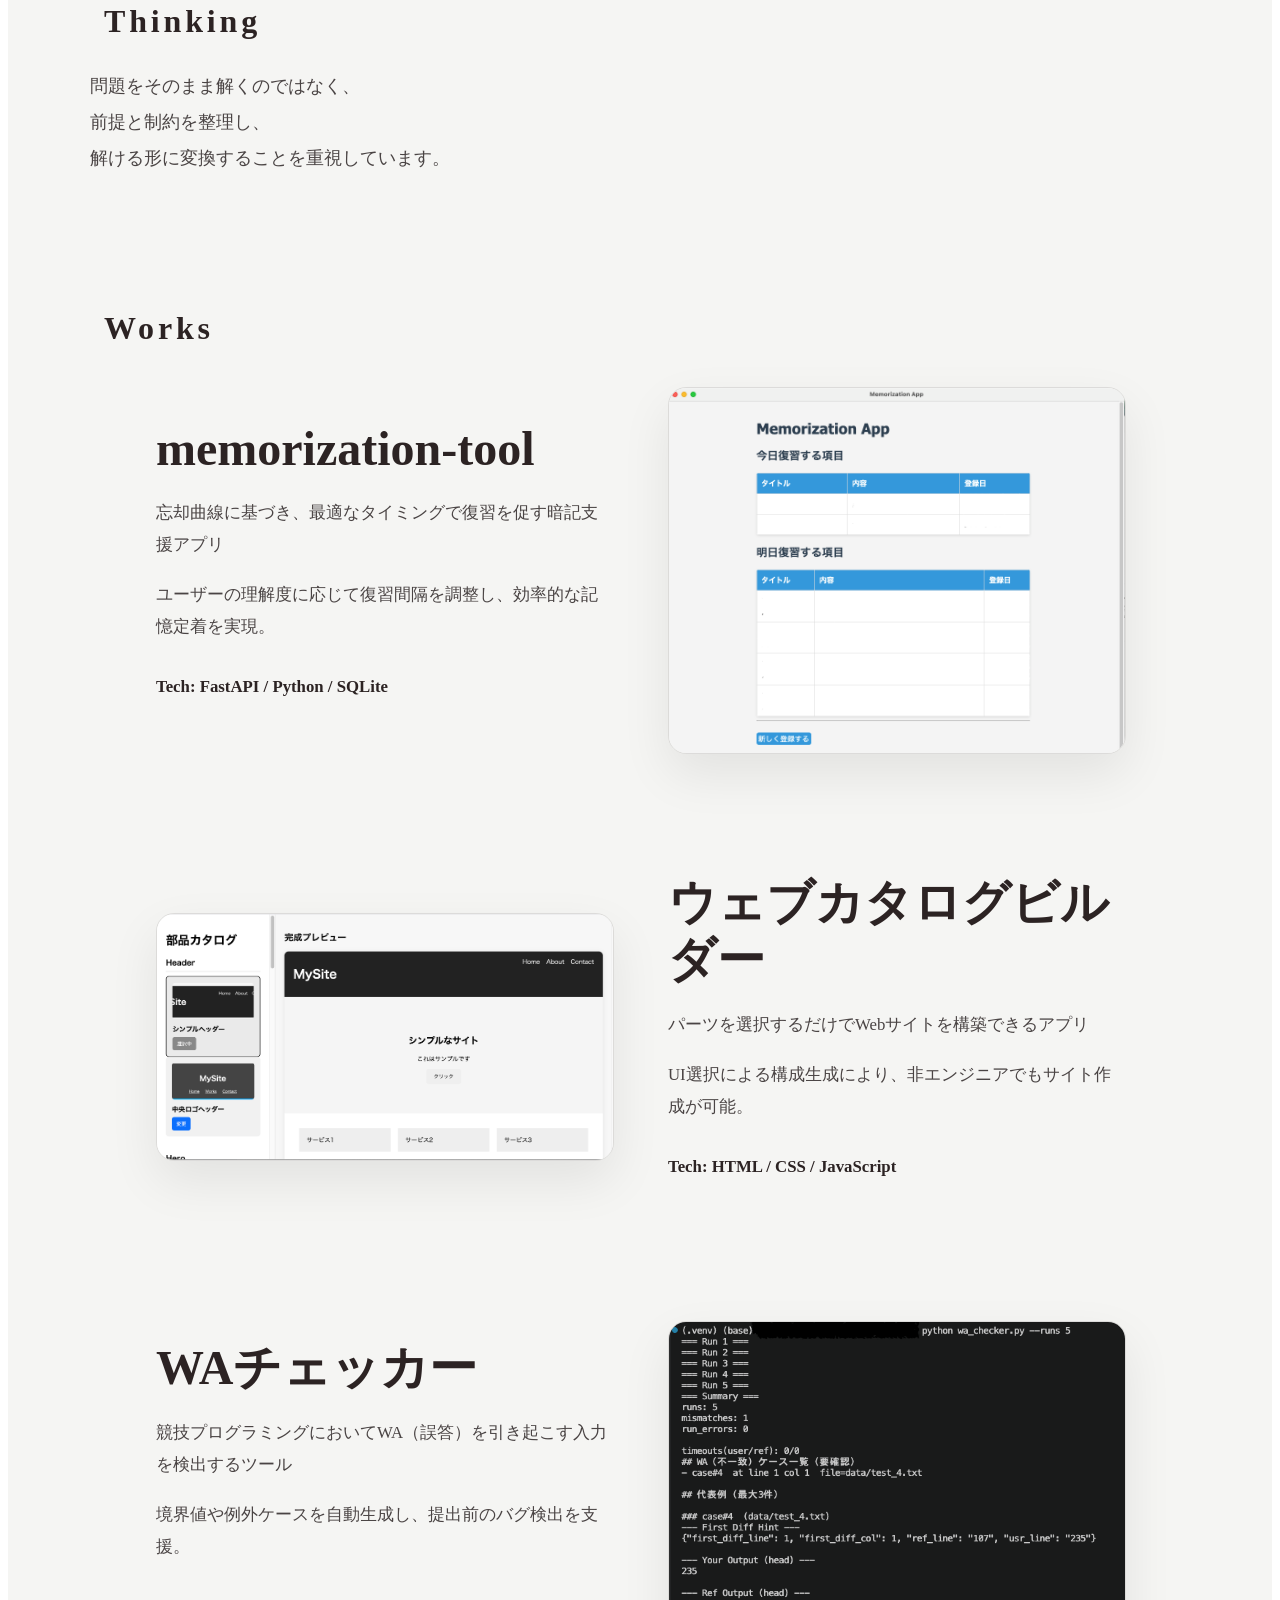
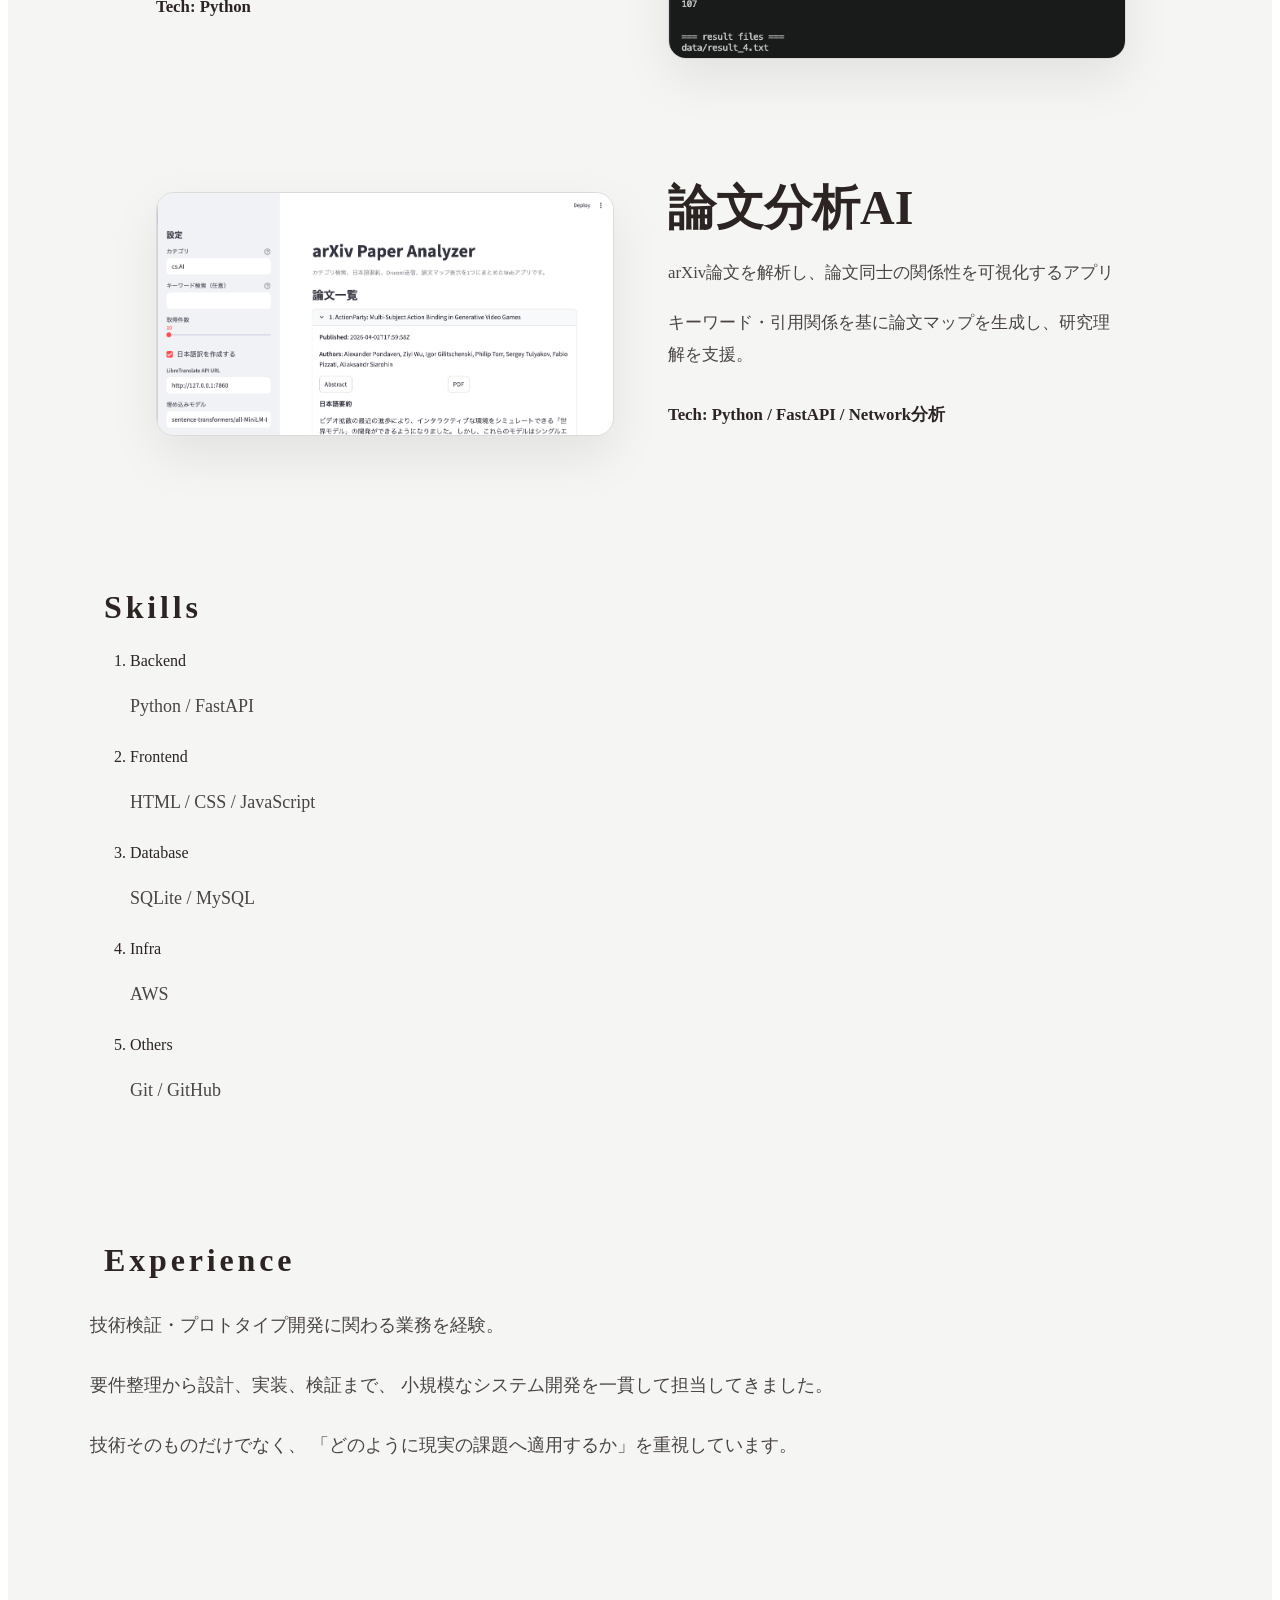
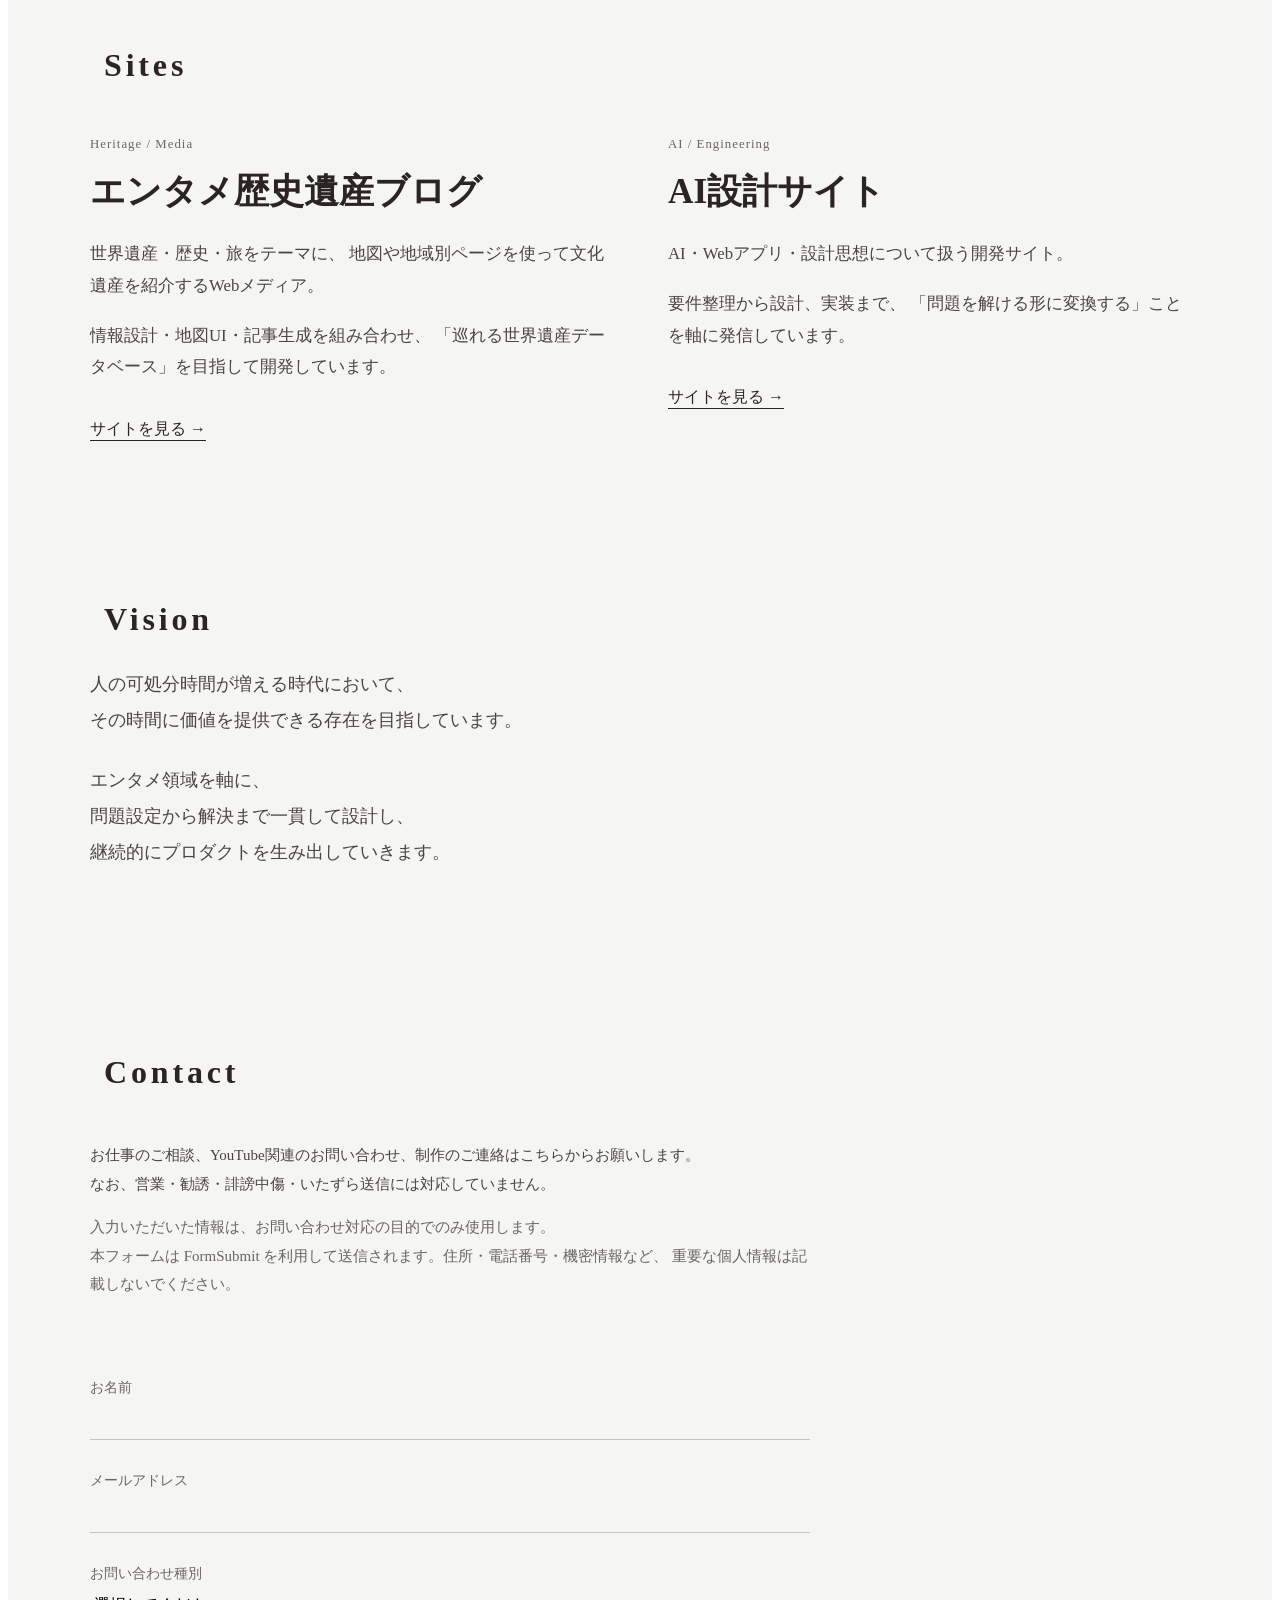
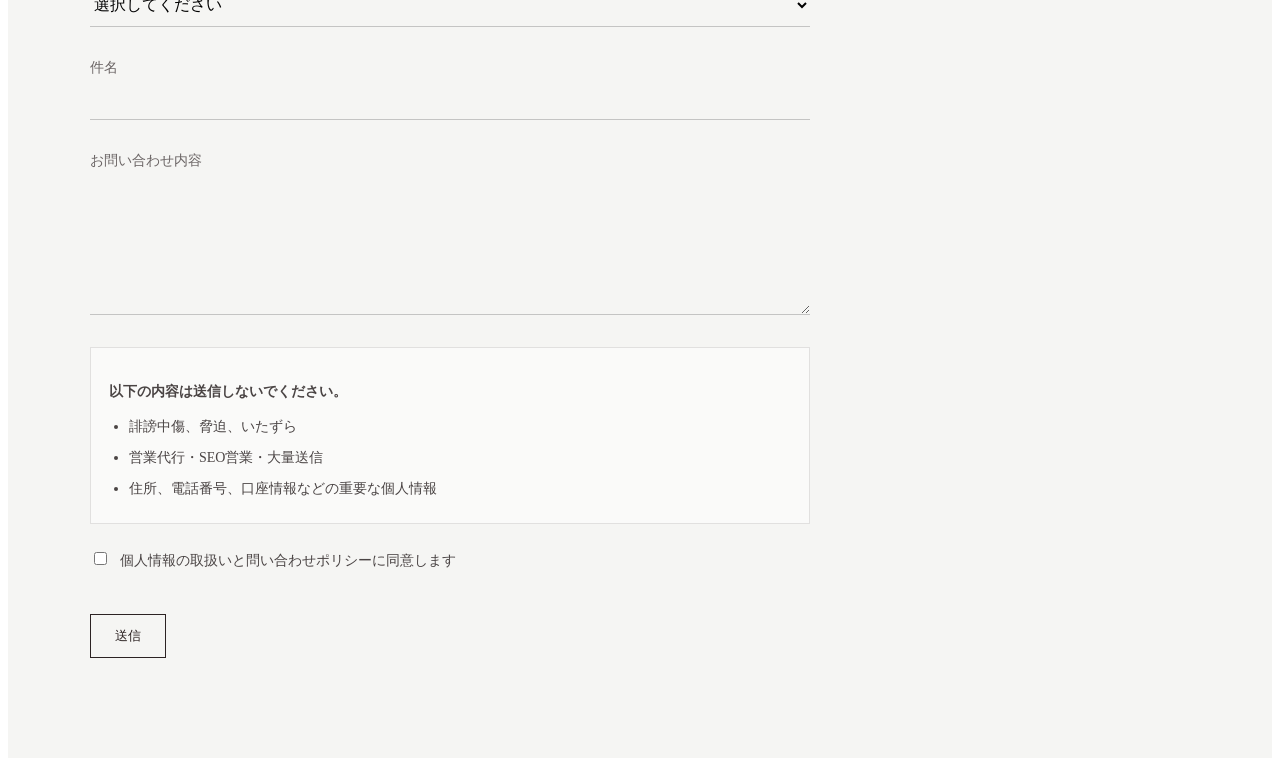
==== commit fcbad006: "docs: 説明文の更新" ====
--- a/index.html
+++ b/index.html
@@ -50,20 +50,25 @@
     <main>
         <section class="about_me" id="about">
             <div class="title">About me</div>
-            <p>
-                大学・大学院では工学分野を専攻し、<br>
-                技術を「使える形」に落とすことを意識して学んできました。<br>
-            </p>
-            <p>
-                前職ではIT企業にてPoC（概念実証）を担当し、<br>
-                量子アニーリングを用いた課題解決に従事しました。<br>
-            </p>
-            <p>
-                顧客の業務や制約を整理し、<br>
-                技術を現実の問題に適用する経験を積んできました。<br>
-            </p>
-            <p>
-                現在は個人でWebアプリやAIツールの開発にも取り組んでいます。<br>
+
+            <p>
+                工学分野をベースに、
+                技術を「使える形」に落とし込むことを重視して学んできました。
+            </p>
+
+            <p>
+                これまでに技術検証やプロトタイプ開発などを通して、
+                業務課題に対するシステム設計・実装に携わってきました。
+            </p>
+
+            <p>
+                問題の整理や要件定義を行い、
+                技術を実際の運用や体験へつなげることを得意としています。
+            </p>
+
+            <p>
+                現在は個人でWebアプリやAIツール、
+                情報設計・メディア開発などに取り組んでいます。
             </p>
         </section>
 
@@ -99,16 +104,19 @@
 
         <section class="experience">
             <div class="title">Experience</div>
-            <p>
-                IT企業にてPoC（概念実証）を担当。<br>
-            </p>
-            <p>
-                量子アニーリングを用いた課題に対し、<br>
-                要件整理から検証設計、実装までを一貫して実施。<br>
-            </p>
-            <p>
-                顧客の業務や制約を踏まえ、<br>
-                技術を実際の課題に適用するプロセスを経験。<br>
+
+            <p>
+                技術検証・プロトタイプ開発に関わる業務を経験。
+            </p>
+
+            <p>
+                要件整理から設計、実装、検証まで、
+                小規模なシステム開発を一貫して担当してきました。
+            </p>
+
+            <p>
+                技術そのものだけでなく、
+                「どのように現実の課題へ適用するか」を重視しています。
             </p>
         </section>
 
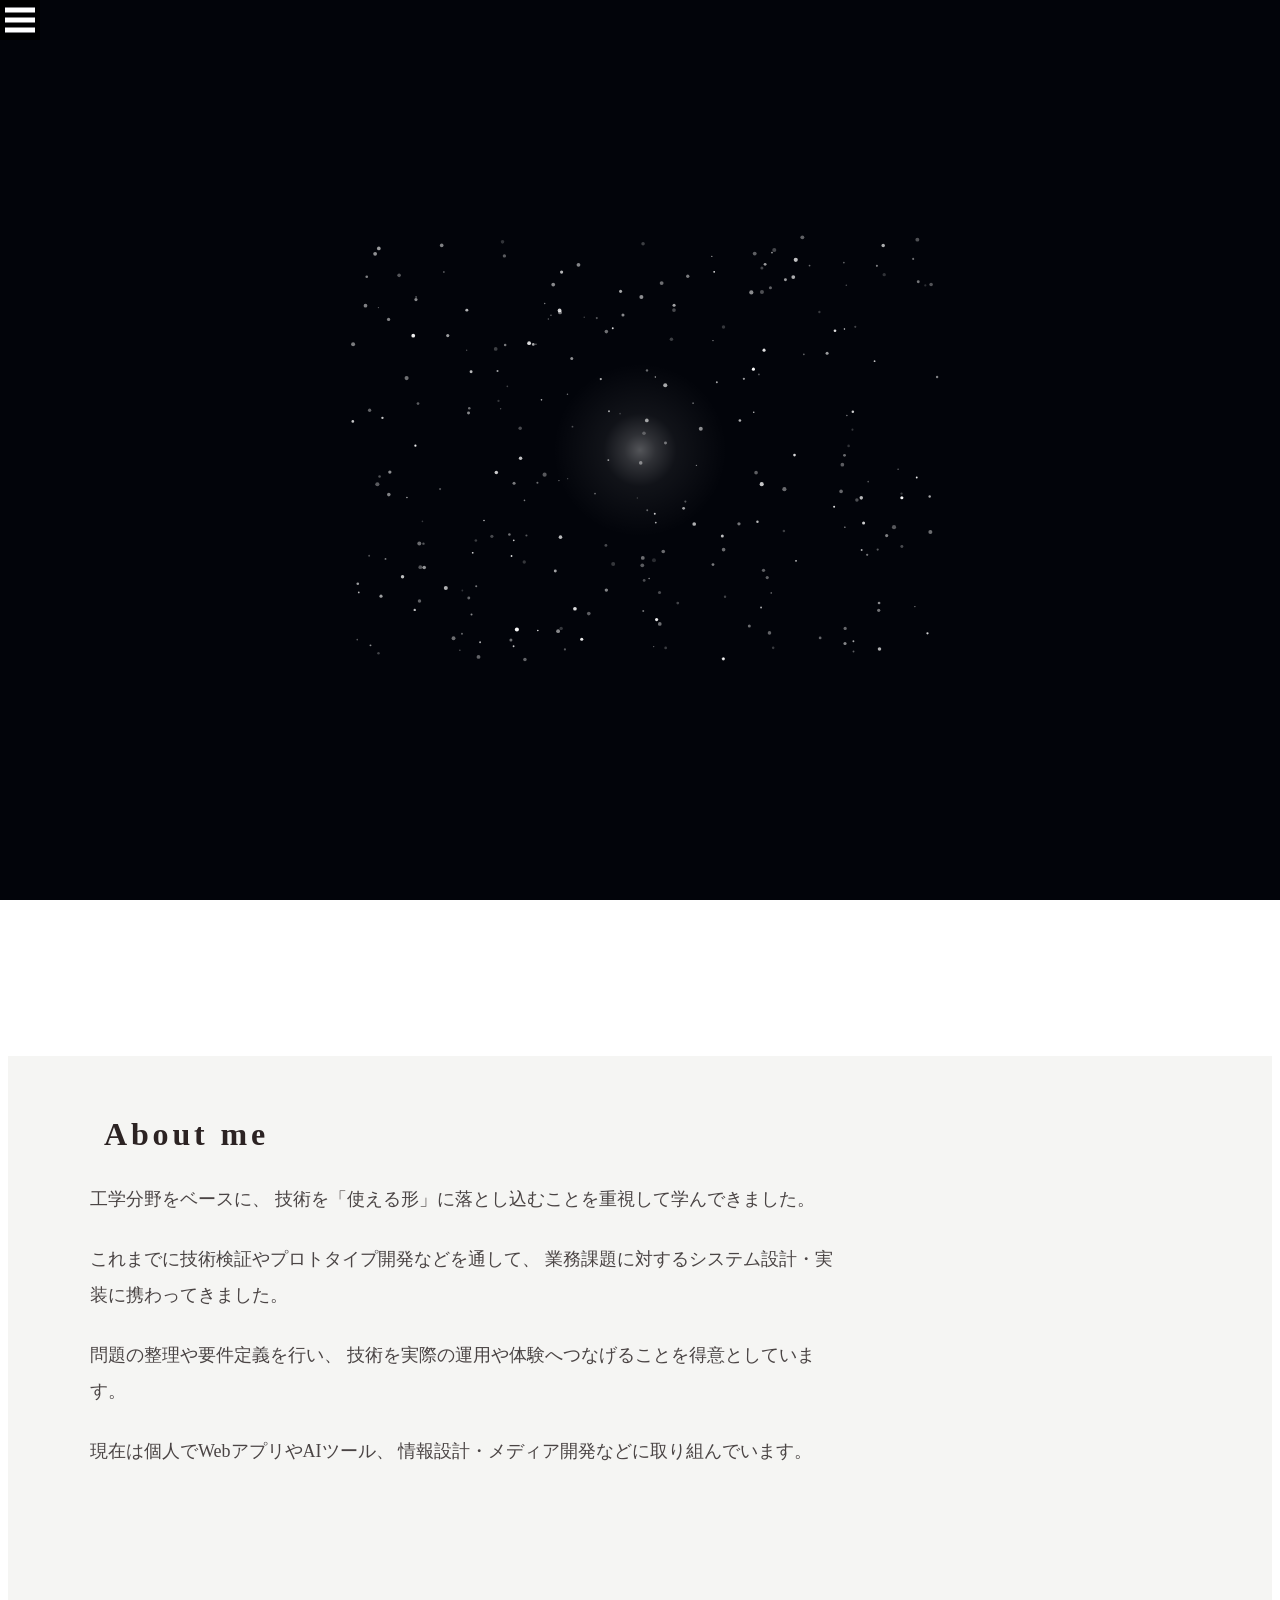
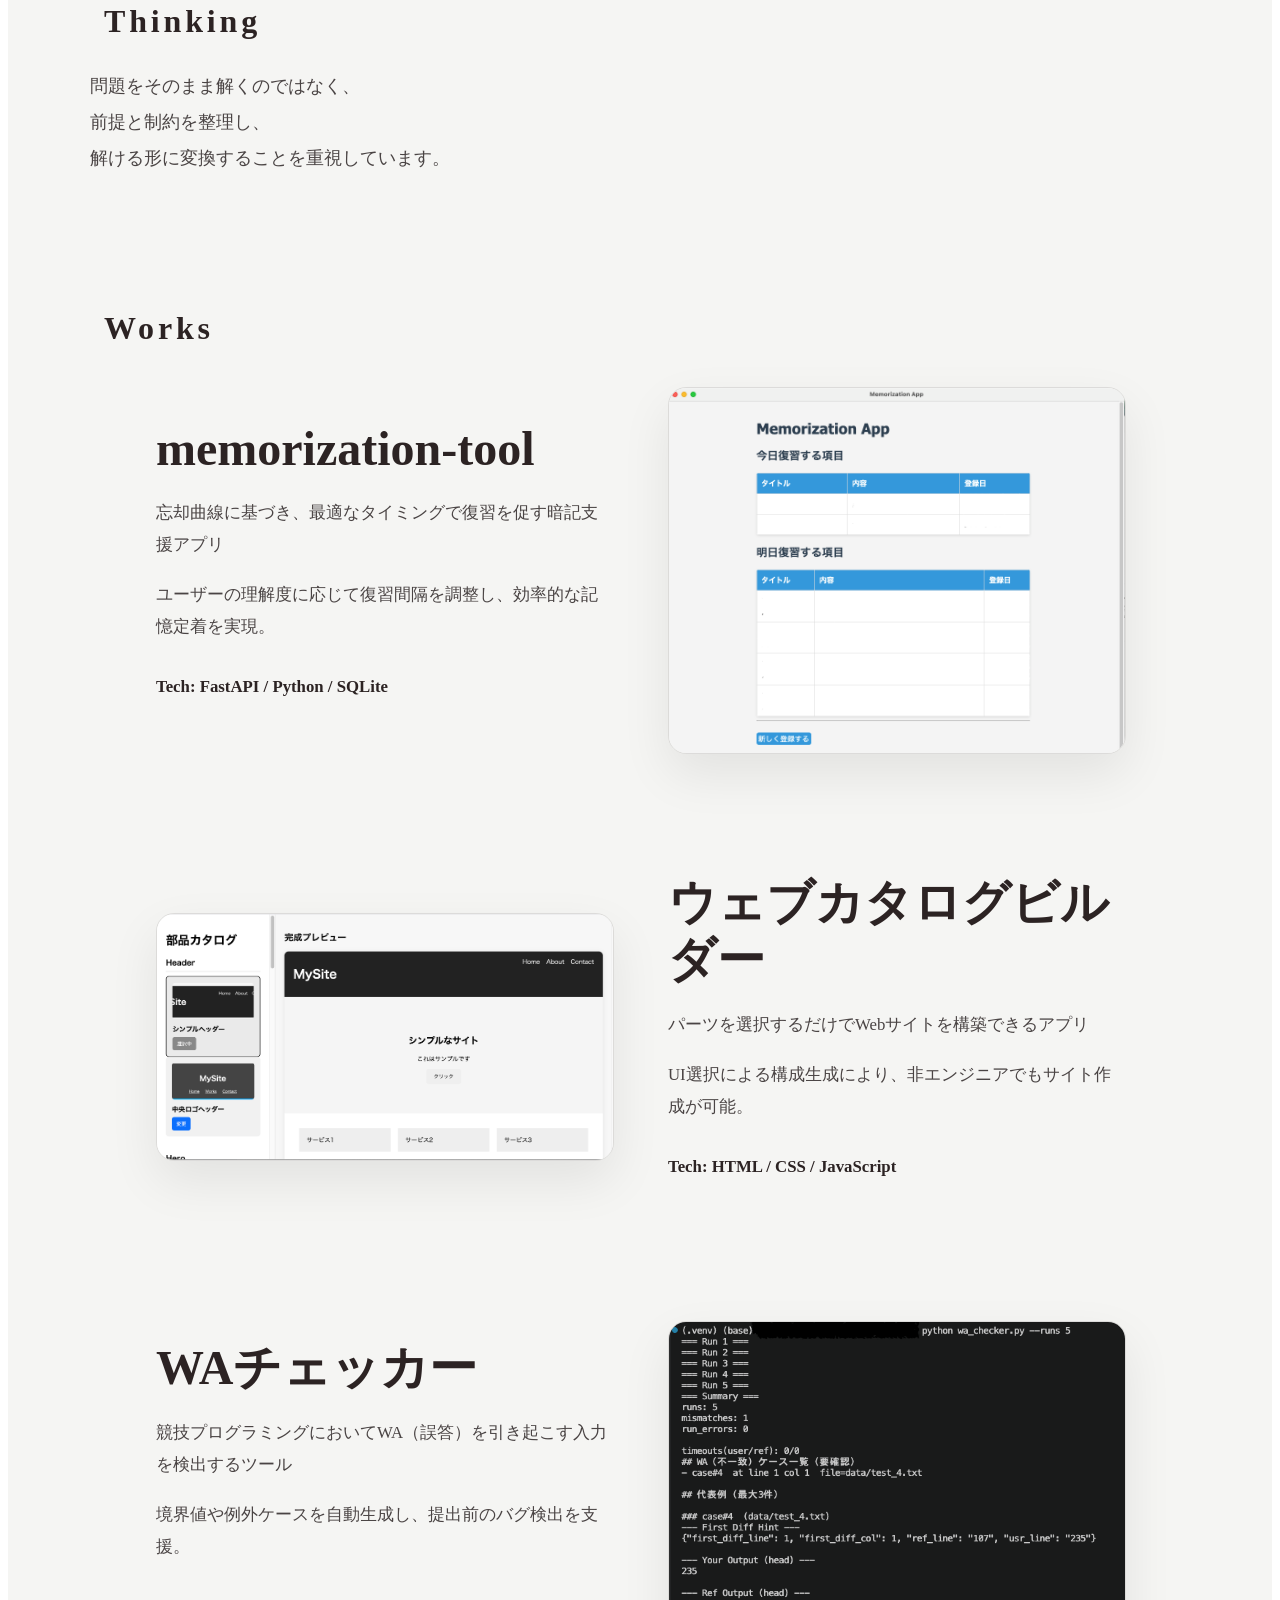
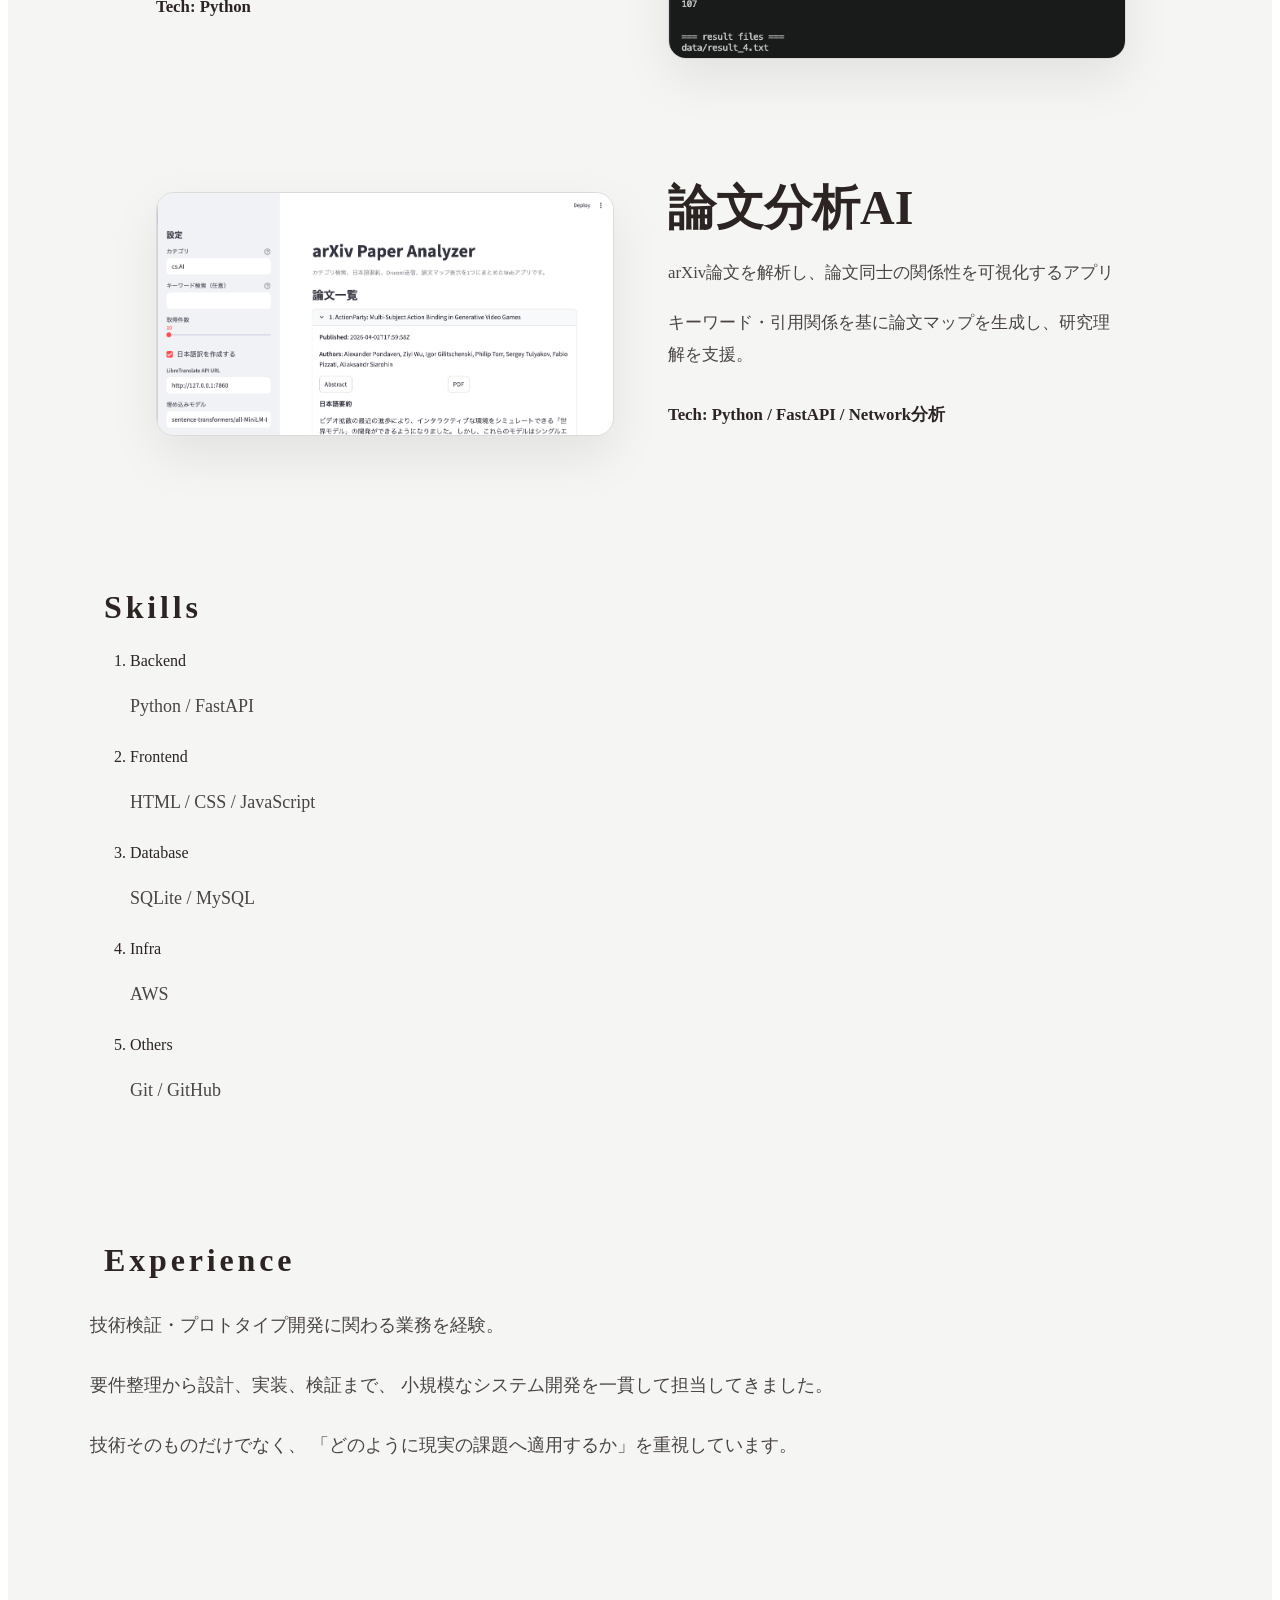
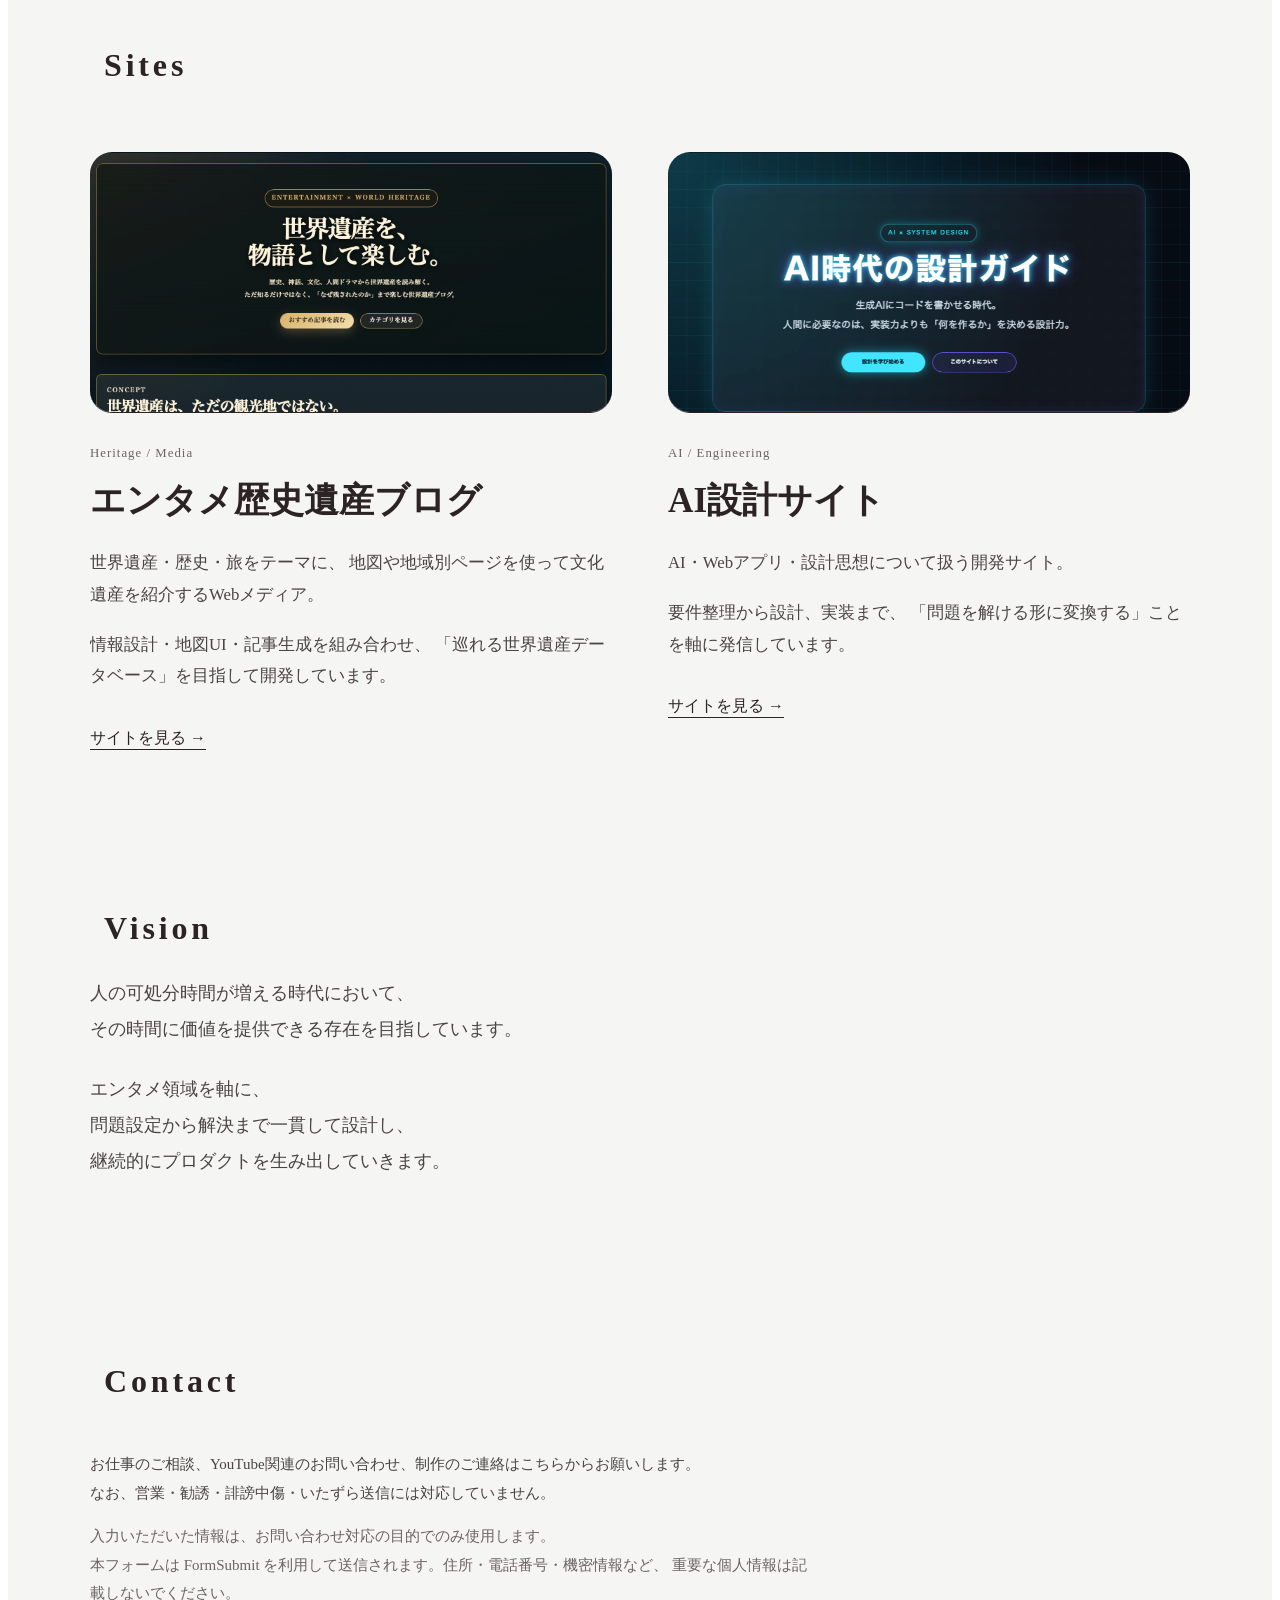
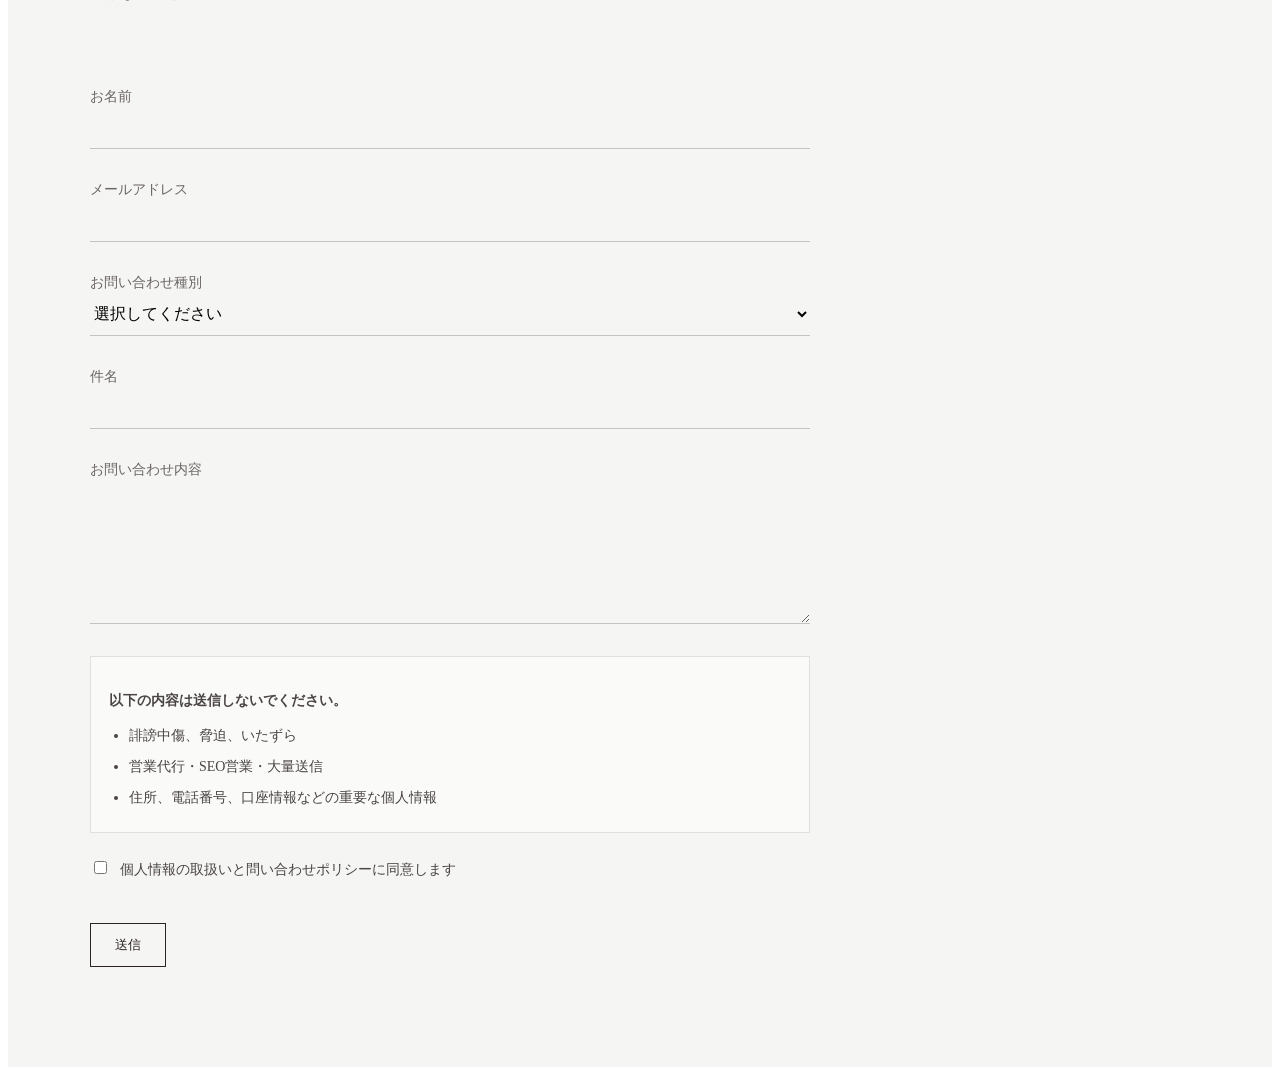
==== commit fefeb638: "feat: サイト画像の追加" ====
--- a/index.html
+++ b/index.html
@@ -126,6 +126,16 @@
             <div class="site-list">
 
                 <article class="site-card">
+
+                    <a
+                        class="site-image"
+                        href="https://entertainment-heritageblog.com/"
+                        target="_blank"
+                        rel="noopener noreferrer"
+                    >
+                        <img src="images/heritage-site.png" alt="エンタメ歴史遺産ブログ">
+                    </a>
+
                     <div class="site-header">
                         <span class="site-tag">Heritage / Media</span>
                         <h3>エンタメ歴史遺産ブログ</h3>
@@ -151,9 +161,29 @@
                 </article>
 
                 <article class="site-card">
+
+                    <a
+
+                        class="site-image"
+
+                        href="https://www.ai-system-design.tech/"
+
+                        target="_blank"
+
+                        rel="noopener noreferrer"
+
+                    >
+
+                        <img src="images/ai-site.png" alt="AI設計サイト">
+
+                    </a>
+
                     <div class="site-header">
+
                         <span class="site-tag">AI / Engineering</span>
+
                         <h3>AI設計サイト</h3>
+
                     </div>
 
                     <p>
--- a/style.css
+++ b/style.css
@@ -548,4 +548,35 @@
         grid-template-columns: 1fr;
         gap: 56px;
     }
+}
+
+/* ==============================
+   Site image
+============================== */
+
+.site-card {
+    overflow: hidden;
+}
+
+.site-image {
+    display: block;
+    width: 100%;
+    margin-bottom: 26px;
+    border-radius: 22px;
+    overflow: hidden;
+}
+
+.site-image img {
+    display: block;
+    width: 100%;
+    height: 260px;
+
+    object-fit: cover;
+    object-position: top;
+
+    transition: transform .5s ease;
+}
+
+.site-card:hover .site-image img {
+    transform: scale(1.03);
 }
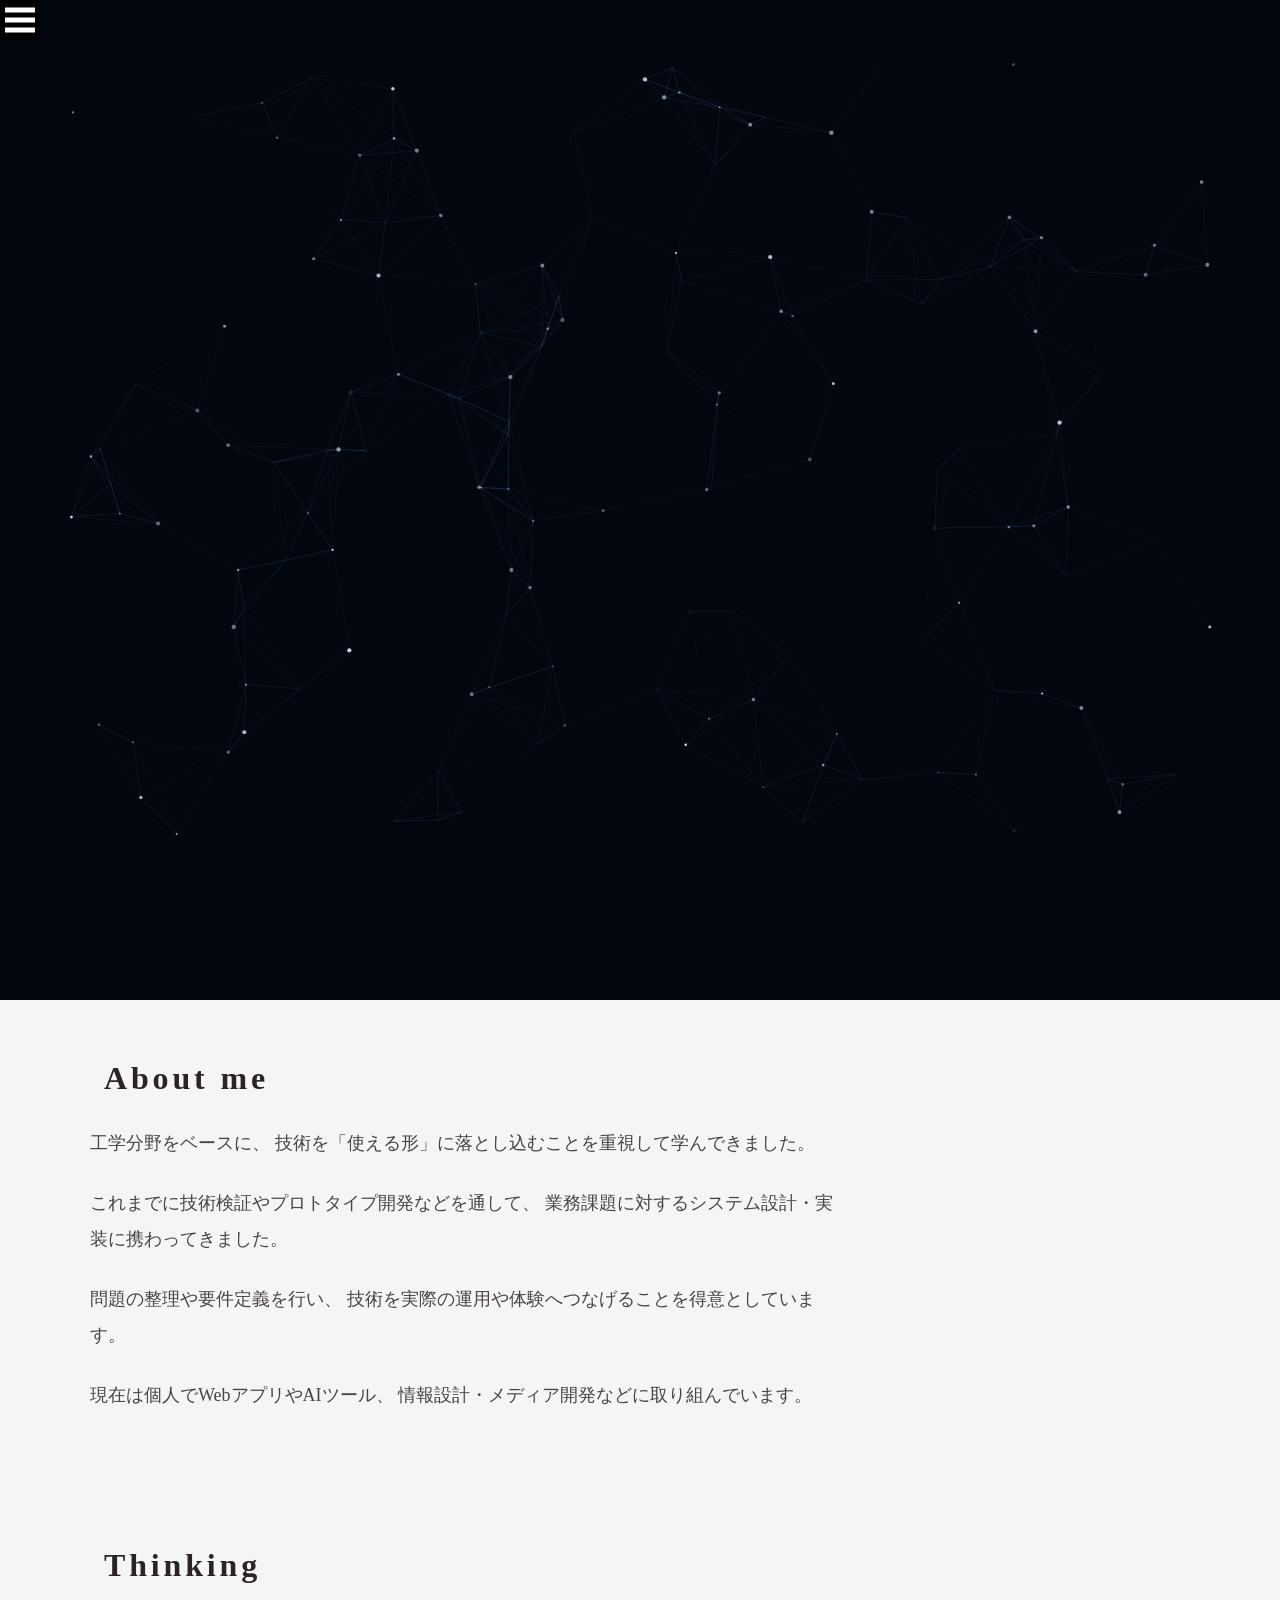
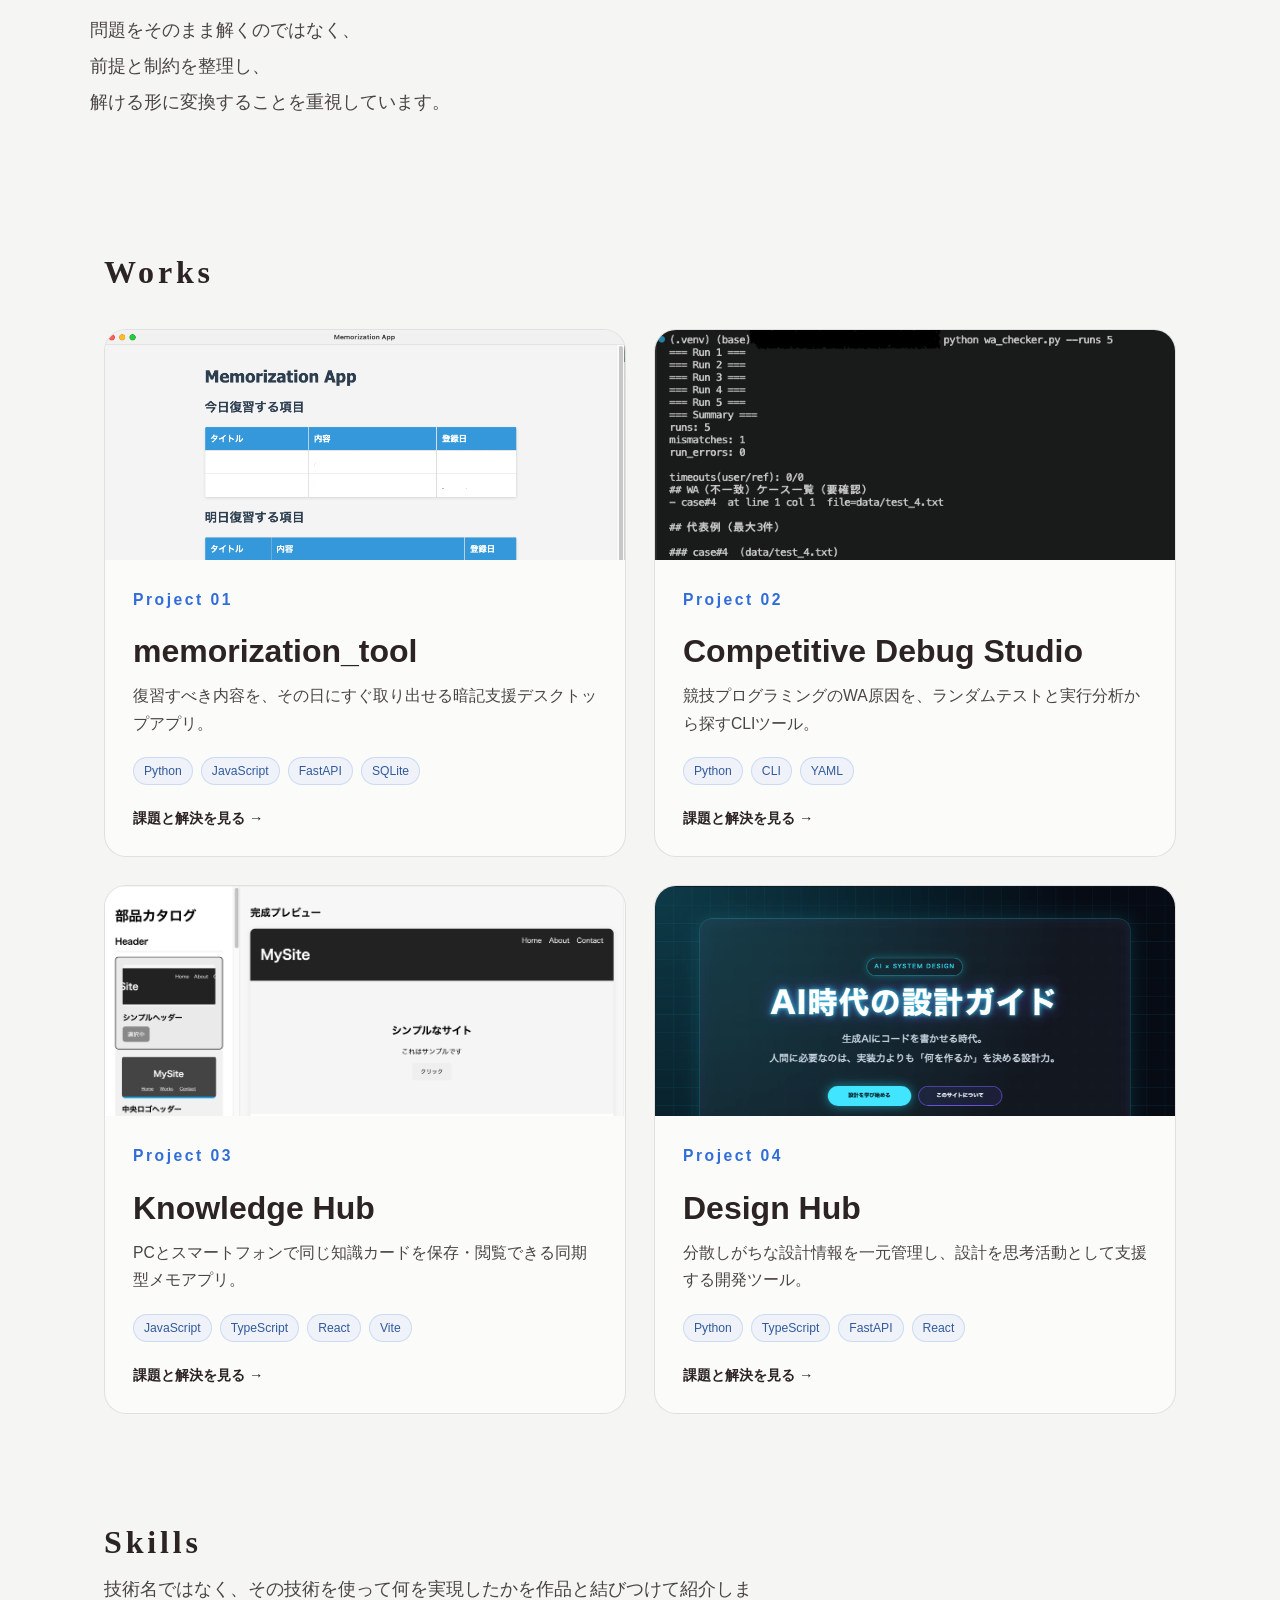
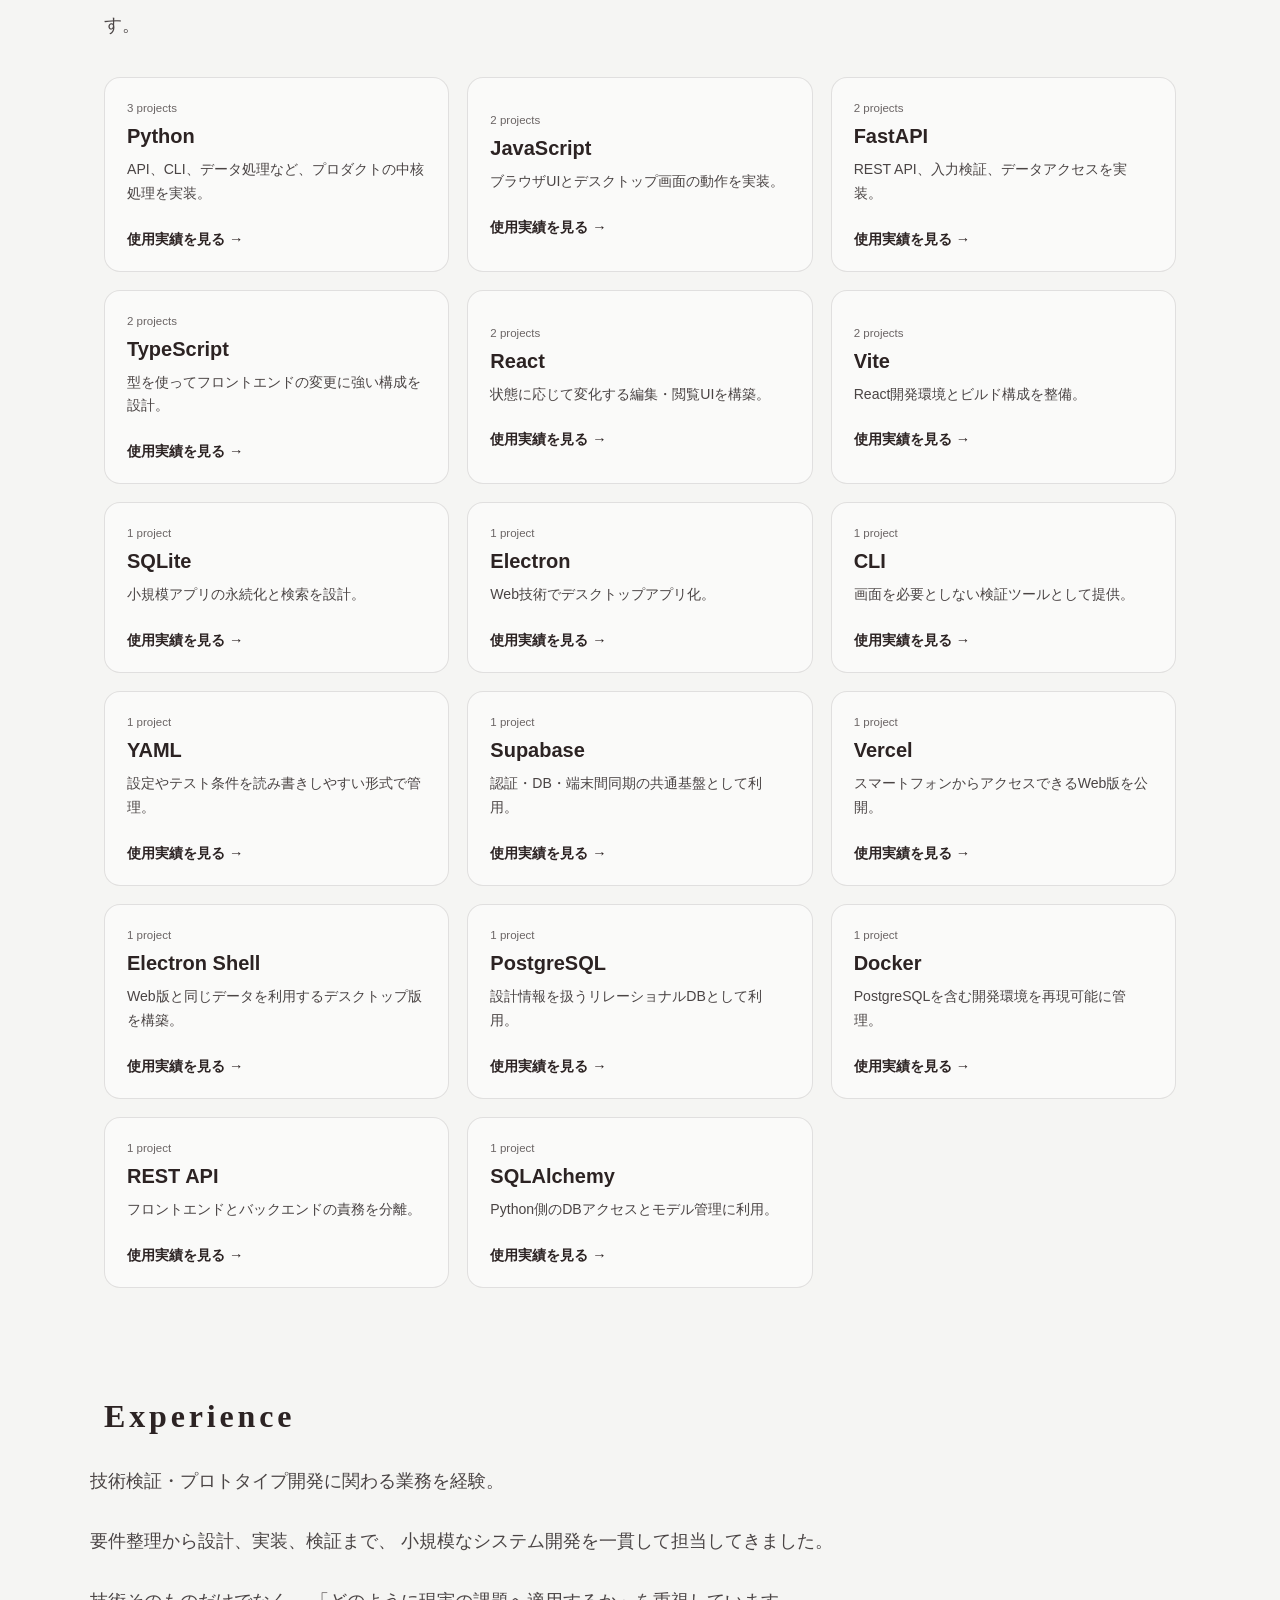
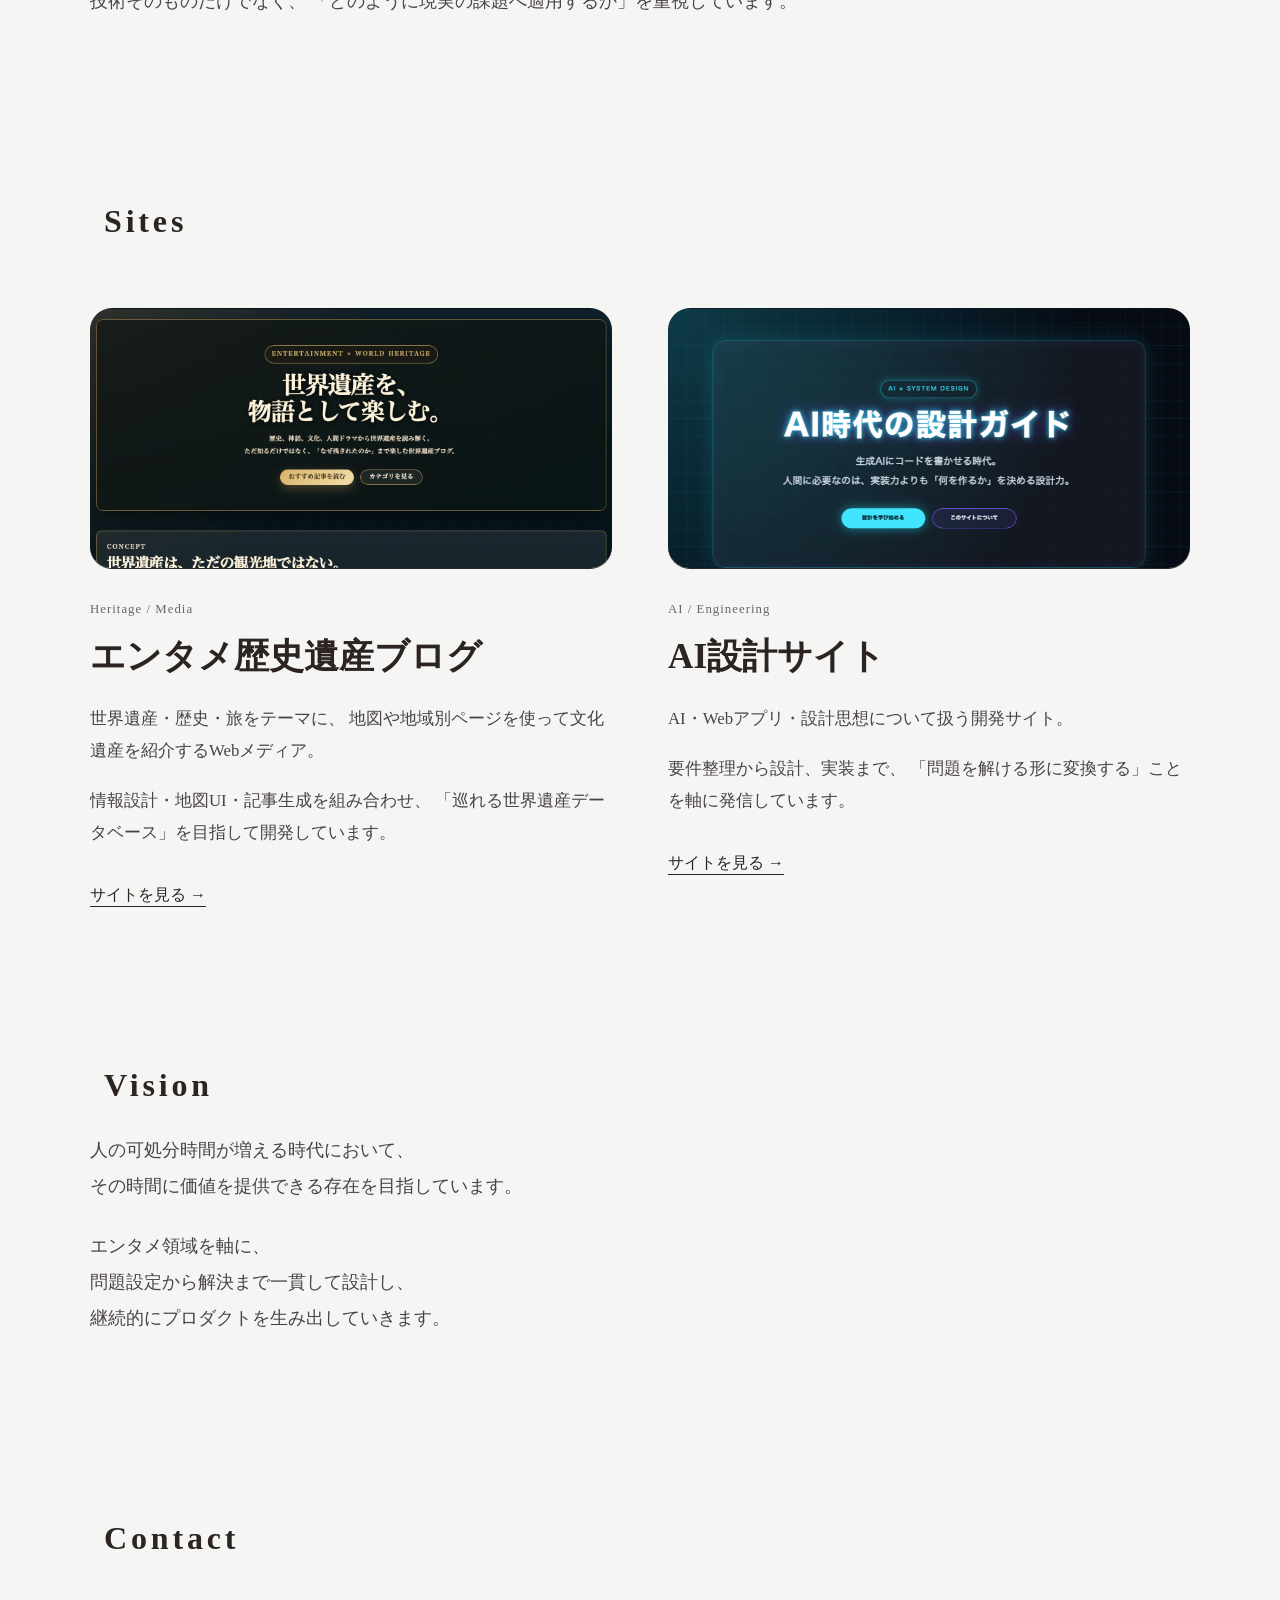
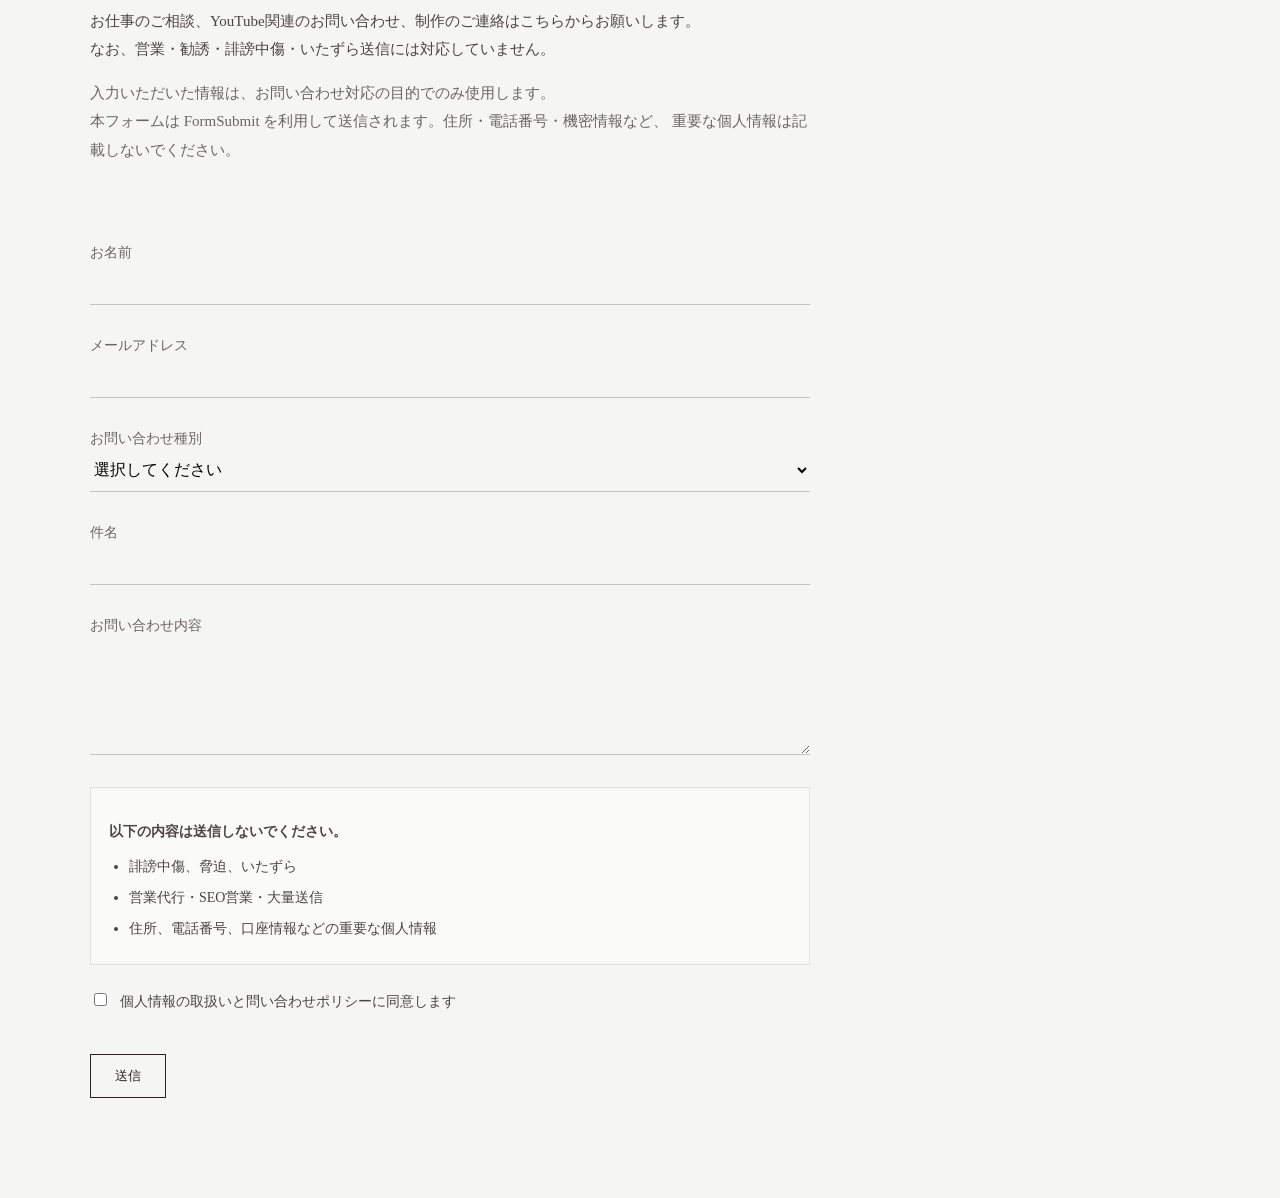
==== commit a11563ac: "feat: Works Skillsの項目をカード化" ====
--- a/index.html
+++ b/index.html
@@ -32,6 +32,7 @@
                 <li><a href="#heroContent">Top</a></li>
                 <li><a href="#about">About</a></li>
                 <li><a href="#works">Works</a></li>
+                <li><a href="#skills">Skills</a></li>
                 <li><a href="#contact">Contact</a></li>
             </ul>
         </div>
@@ -86,20 +87,10 @@
             <div id="work"></div>
         </section>
 
-        <section class="Skills">
+        <section class="Skills" id="skills">
             <div class="title">Skills</div>
-            <ol>
-                <li>Backend</li>
-                <p>Python / FastAPI</p>
-                <li>Frontend</li>
-                <p>HTML / CSS / JavaScript</p>
-                <li>Database</li>
-                <p>SQLite / MySQL</p>
-                <li>Infra</li>
-                <p>AWS</p>
-                <li>Others</li>
-                <p>Git / GitHub</p>
-            </ol>
+            <p class="section-lead">技術名ではなく、その技術を使って何を実現したかを作品と結びつけて紹介します。</p>
+            <div id="skillGrid" class="skill-grid"></div>
         </section>
 
         <section class="experience">
@@ -219,6 +210,14 @@
                 継続的にプロダクトを生み出していきます。<br>
             </p>
         </section>
+
+        <div class="project-modal" id="projectModal" aria-hidden="true">
+            <div class="project-modal-backdrop" data-close-modal></div>
+            <article class="project-modal-panel" role="dialog" aria-modal="true" aria-labelledby="projectModalTitle">
+                <button class="project-modal-close" type="button" aria-label="詳細を閉じる" data-close-modal>×</button>
+                <div id="projectModalContent"></div>
+            </article>
+        </div>
 
         <section class="contact" id="contact">
             <div class="title">Contact</div>
--- a/style.css
+++ b/style.css
@@ -205,6 +205,10 @@
     transition-delay: 1.1s, 1.1s, 0s, 0s;
 }
 
+.menu.open li:nth-child(5) {
+    transition-delay: 1.3s, 1.3s, 0s, 0s;
+}
+
 .title{
     padding: 10px 14px;
     font-size: 2rem;
@@ -579,4 +583,360 @@
 
 .site-card:hover .site-image img {
     transform: scale(1.03);
-}+}
+/* ==============================
+   Opening network animation
+============================== */
+:root {
+    --text: #282323;
+    --muted: #5d5858;
+}
+
+* {
+    box-sizing: border-box;
+}
+
+body {
+    margin: 0;
+    background: #02060f;
+    overflow-x: hidden;
+}
+
+.hero {
+    position: relative;
+    min-height: 100vh;
+    overflow: hidden;
+    background: #02060f;
+}
+
+#starCanvas {
+    z-index: 0;
+    opacity: 1;
+    transition: opacity 1.2s ease;
+}
+
+.hero-content {
+    color: #f5f7fb;
+}
+
+.hero-title,
+.hero-subtitle,
+.hero-content .explain {
+    transition: color 1s ease, text-shadow 1s ease;
+}
+
+.hero-content:not(.is-hidden) .hero-title {
+    animation: hero-title-arrive 1.1s cubic-bezier(.16, 1, .3, 1) both;
+}
+
+.hero-content:not(.is-hidden) .hero-subtitle,
+.hero-content:not(.is-hidden) .explain,
+.hero-content:not(.is-hidden) .hero-actions {
+    animation: hero-copy-arrive .9s cubic-bezier(.16, 1, .3, 1) both;
+}
+
+.hero-content:not(.is-hidden) .hero-subtitle { animation-delay: .12s; }
+.hero-content:not(.is-hidden) .explain { animation-delay: .22s; }
+.hero-content:not(.is-hidden) .hero-actions { animation-delay: .34s; }
+
+.hero-content .explain {
+    margin: 18px 0 0;
+    font-size: clamp(.92rem, 1.7vw, 1.08rem);
+    letter-spacing: .12em;
+    color: rgba(232, 240, 250, .80);
+}
+
+body:not(.is-white) .hero-title,
+body:not(.is-white) .hero-subtitle {
+    color: #f4f7fb;
+    text-shadow: 0 0 24px rgba(108, 171, 255, .20);
+}
+
+body:not(.is-white) .hero-link {
+    border-color: rgba(238, 245, 255, .58);
+    color: #f4f7fb;
+    background: rgba(4, 12, 27, .22);
+    backdrop-filter: blur(6px);
+}
+
+body:not(.is-white) .hero-link:hover,
+body:not(.is-white) .hero-link.primary {
+    background: rgba(237, 245, 255, .92);
+    color: #101725;
+}
+
+body.is-white .hero {
+    background: #f5f5f3;
+}
+
+body.is-white .hero-content,
+body.is-white .hero-title {
+    color: var(--text);
+}
+
+body.is-white .hero-subtitle,
+body.is-white .hero-content .explain {
+    color: var(--muted);
+}
+
+@keyframes hero-title-arrive {
+    from {
+        opacity: 0;
+        transform: translateY(24px) scale(.985);
+        letter-spacing: .24em;
+        filter: blur(7px);
+    }
+    to {
+        opacity: 1;
+        transform: translateY(0) scale(1);
+        letter-spacing: .16em;
+        filter: blur(0);
+    }
+}
+
+@keyframes hero-copy-arrive {
+    from {
+        opacity: 0;
+        transform: translateY(16px);
+        filter: blur(4px);
+    }
+    to {
+        opacity: 1;
+        transform: translateY(0);
+        filter: blur(0);
+    }
+}
+
+@media (prefers-reduced-motion: reduce) {
+    #starCanvas {
+        display: none;
+    }
+
+    body,
+    .hero {
+        background: #f5f5f3;
+    }
+
+    .hero-content.is-hidden {
+        opacity: 1;
+        transform: none;
+        pointer-events: auto;
+    }
+
+    .hero-content:not(.is-hidden) .hero-title,
+    .hero-content:not(.is-hidden) .hero-subtitle,
+    .hero-content:not(.is-hidden) .explain,
+    .hero-content:not(.is-hidden) .hero-actions {
+        animation: none;
+    }
+}
+
+/* ==============================
+   Works / Skills linked portfolio
+============================== */
+.section-lead {
+    max-width: 680px;
+    margin: 0 14px 34px;
+}
+
+#work {
+    display: grid;
+    grid-template-columns: repeat(2, minmax(0, 1fr));
+    gap: 28px;
+    width: 100%;
+    padding: 28px 14px 0;
+}
+
+.work-card {
+    min-width: 0;
+    border: 1px solid rgba(44, 35, 35, .12);
+    border-radius: 22px;
+    overflow: hidden;
+    background: rgba(255, 255, 255, .55);
+    transition: transform .25s ease, box-shadow .25s ease, border-color .25s ease;
+}
+
+.work-card:hover {
+    transform: translateY(-5px);
+    border-color: rgba(44, 35, 35, .25);
+    box-shadow: 0 22px 50px rgba(21, 28, 39, .09);
+}
+
+.work-card-button,
+.skill-card-button {
+    display: block;
+    width: 100%;
+    height: 100%;
+    margin: 0;
+    padding: 0;
+    border: 0;
+    color: inherit;
+    background: transparent;
+    text-align: left;
+}
+
+.work-card-button:hover,
+.skill-card-button:hover {
+    color: inherit;
+    background: transparent;
+}
+
+.work-card-image {
+    height: 230px;
+    overflow: hidden;
+    background: #e9ebef;
+}
+
+.work-card-image img {
+    width: 100%;
+    height: 100%;
+    display: block;
+    object-fit: cover;
+    object-position: top;
+    transition: transform .45s ease;
+}
+
+.work-card:hover .work-card-image img { transform: scale(1.025); }
+
+.work-card-body { padding: 26px 28px 28px; }
+.work-card-kicker,
+.project-detail-kicker {
+    margin: 0 0 10px;
+    font-size: .72rem;
+    font-weight: 700;
+    letter-spacing: .16em;
+    color: #316dd9;
+}
+
+.work-card h2 {
+    margin: 0 0 12px;
+    font-size: clamp(1.45rem, 2.5vw, 2rem);
+}
+
+.work-card p {
+    margin: 0 0 20px;
+    font-size: .98rem;
+    line-height: 1.75;
+}
+
+.tag-list { display: flex; flex-wrap: wrap; gap: 8px; }
+.tag-list span {
+    padding: 6px 10px;
+    border: 1px solid rgba(49, 109, 217, .18);
+    border-radius: 999px;
+    background: rgba(49, 109, 217, .06);
+    font-size: .76rem;
+    color: #315a9c;
+}
+.tag-list span.is-highlighted {
+    color: #fff;
+    background: #316dd9;
+    border-color: #316dd9;
+}
+
+.work-card-link,
+.skill-card-link {
+    display: inline-block;
+    margin-top: 24px;
+    font-weight: 700;
+    font-size: .9rem;
+}
+
+.skill-grid {
+    display: grid;
+    grid-template-columns: repeat(3, minmax(0, 1fr));
+    gap: 18px;
+    padding: 0 14px;
+}
+
+.skill-card {
+    min-width: 0;
+    border: 1px solid rgba(44, 35, 35, .12);
+    border-radius: 16px;
+    background: rgba(255, 255, 255, .48);
+    transition: transform .2s ease, box-shadow .2s ease;
+}
+.skill-card:hover { transform: translateY(-3px); box-shadow: 0 15px 35px rgba(21,28,39,.07); }
+.skill-card-button { padding: 22px; }
+.skill-card-count { font-size: .72rem; color: #6b6565; }
+.skill-card h3 { margin: 10px 0 10px; font-size: 1.25rem; }
+.skill-card p { margin: 0; font-size: .88rem; line-height: 1.7; }
+
+.project-modal {
+    position: fixed;
+    inset: 0;
+    z-index: 500;
+    visibility: hidden;
+    opacity: 0;
+    transition: opacity .25s ease, visibility .25s ease;
+}
+.project-modal.is-open { visibility: visible; opacity: 1; }
+.project-modal-backdrop { position: absolute; inset: 0; background: rgba(4, 10, 22, .72); backdrop-filter: blur(8px); }
+.project-modal-panel {
+    position: absolute;
+    top: 3vh;
+    left: 50%;
+    width: min(920px, 94vw);
+    max-height: 94vh;
+    overflow-y: auto;
+    transform: translateX(-50%) translateY(18px);
+    border-radius: 24px;
+    background: #f7f8fa;
+    box-shadow: 0 35px 100px rgba(0,0,0,.28);
+    transition: transform .3s ease;
+}
+.project-modal.is-open .project-modal-panel { transform: translateX(-50%) translateY(0); }
+.project-modal-close {
+    position: sticky;
+    top: 16px;
+    z-index: 2;
+    float: right;
+    width: 42px;
+    height: 42px;
+    margin: 16px 16px -58px 0;
+    padding: 0;
+    border: 0;
+    border-radius: 50%;
+    background: rgba(13, 25, 48, .9);
+    color: #fff;
+    font-size: 1.6rem;
+}
+body.modal-open { overflow: hidden; }
+.project-detail-header { padding: 58px 58px 30px; background: #07152d; color: #fff; }
+.project-detail-header h2 { margin: 0 0 14px; font-size: clamp(2rem, 5vw, 3.6rem); }
+.project-detail-header > p:not(.project-detail-kicker):not(.skill-entry-note) { margin: 0 0 22px; color: rgba(255,255,255,.76); font-size: 1rem; }
+.project-detail-header .tag-list span { color: #dce9ff; border-color: rgba(255,255,255,.18); background: rgba(255,255,255,.08); }
+.project-detail-header .tag-list span.is-highlighted { background: #3b7cf0; }
+.skill-entry-note { padding: 10px 13px; border-left: 3px solid #6ea1ff; background: rgba(255,255,255,.07); color: #dce9ff !important; font-size: .85rem !important; }
+.project-detail-visual { margin: 30px 58px; border-radius: 16px; overflow: hidden; border: 1px solid #dfe3ea; }
+.project-detail-visual img { display: block; width: 100%; max-height: 430px; object-fit: cover; object-position: top; }
+.project-detail-flow { display: grid; gap: 14px; padding: 10px 58px 20px; }
+.project-detail-flow section { position: relative; padding: 24px 26px 20px 72px; border: 1px solid #dfe3ea; border-radius: 14px; background: #fff; }
+.project-detail-flow section > span { position: absolute; left: 24px; top: 25px; color: #316dd9; font-weight: 800; }
+.project-detail-flow h3 { margin: 0 0 8px; font-size: 1.1rem; }
+.project-detail-flow p { margin: 0; font-size: .94rem; line-height: 1.8; }
+.project-detail-section { margin: 18px 58px 34px; padding: 28px; border-radius: 16px; background: #0b1b36; color: #fff; }
+.project-detail-section h3 { margin-top: 0; }
+.project-detail-section li { margin: 9px 0; line-height: 1.65; }
+.technology-groups { display: grid; grid-template-columns: repeat(2, 1fr); gap: 12px; }
+.technology-groups div { padding: 14px; border: 1px solid rgba(255,255,255,.12); border-radius: 10px; }
+.technology-groups span { display: block; margin-bottom: 5px; font-size: .72rem; color: #91addd; }
+.technology-groups strong { font-size: .92rem; }
+.skill-related-list { display: grid; gap: 14px; padding: 34px 58px 58px; }
+.skill-related-list button { display: grid; grid-template-columns: 130px 1fr auto; align-items: center; gap: 18px; width: 100%; margin: 0; padding: 12px; border: 1px solid #dfe3ea; border-radius: 14px; background: #fff; color: #172033; text-align: left; }
+.skill-related-list button:hover { background: #f0f4fb; color: #172033; }
+.skill-related-list img { width: 130px; height: 80px; border-radius: 9px; object-fit: cover; object-position: top; }
+.skill-related-list strong, .skill-related-list small { display: block; }
+.skill-related-list small { margin-top: 7px; color: #6b7280; line-height: 1.5; }
+.skill-related-list b { font-size: 1.3rem; }
+
+@media (max-width: 800px) {
+    #work, .skill-grid { grid-template-columns: 1fr; }
+    .project-detail-header { padding: 52px 24px 26px; }
+    .project-detail-visual, .project-detail-section { margin-left: 24px; margin-right: 24px; }
+    .project-detail-flow { padding-left: 24px; padding-right: 24px; }
+    .technology-groups { grid-template-columns: 1fr; }
+    .skill-related-list { padding: 26px 24px 40px; }
+    .skill-related-list button { grid-template-columns: 82px 1fr auto; }
+    .skill-related-list img { width: 82px; height: 62px; }
+}
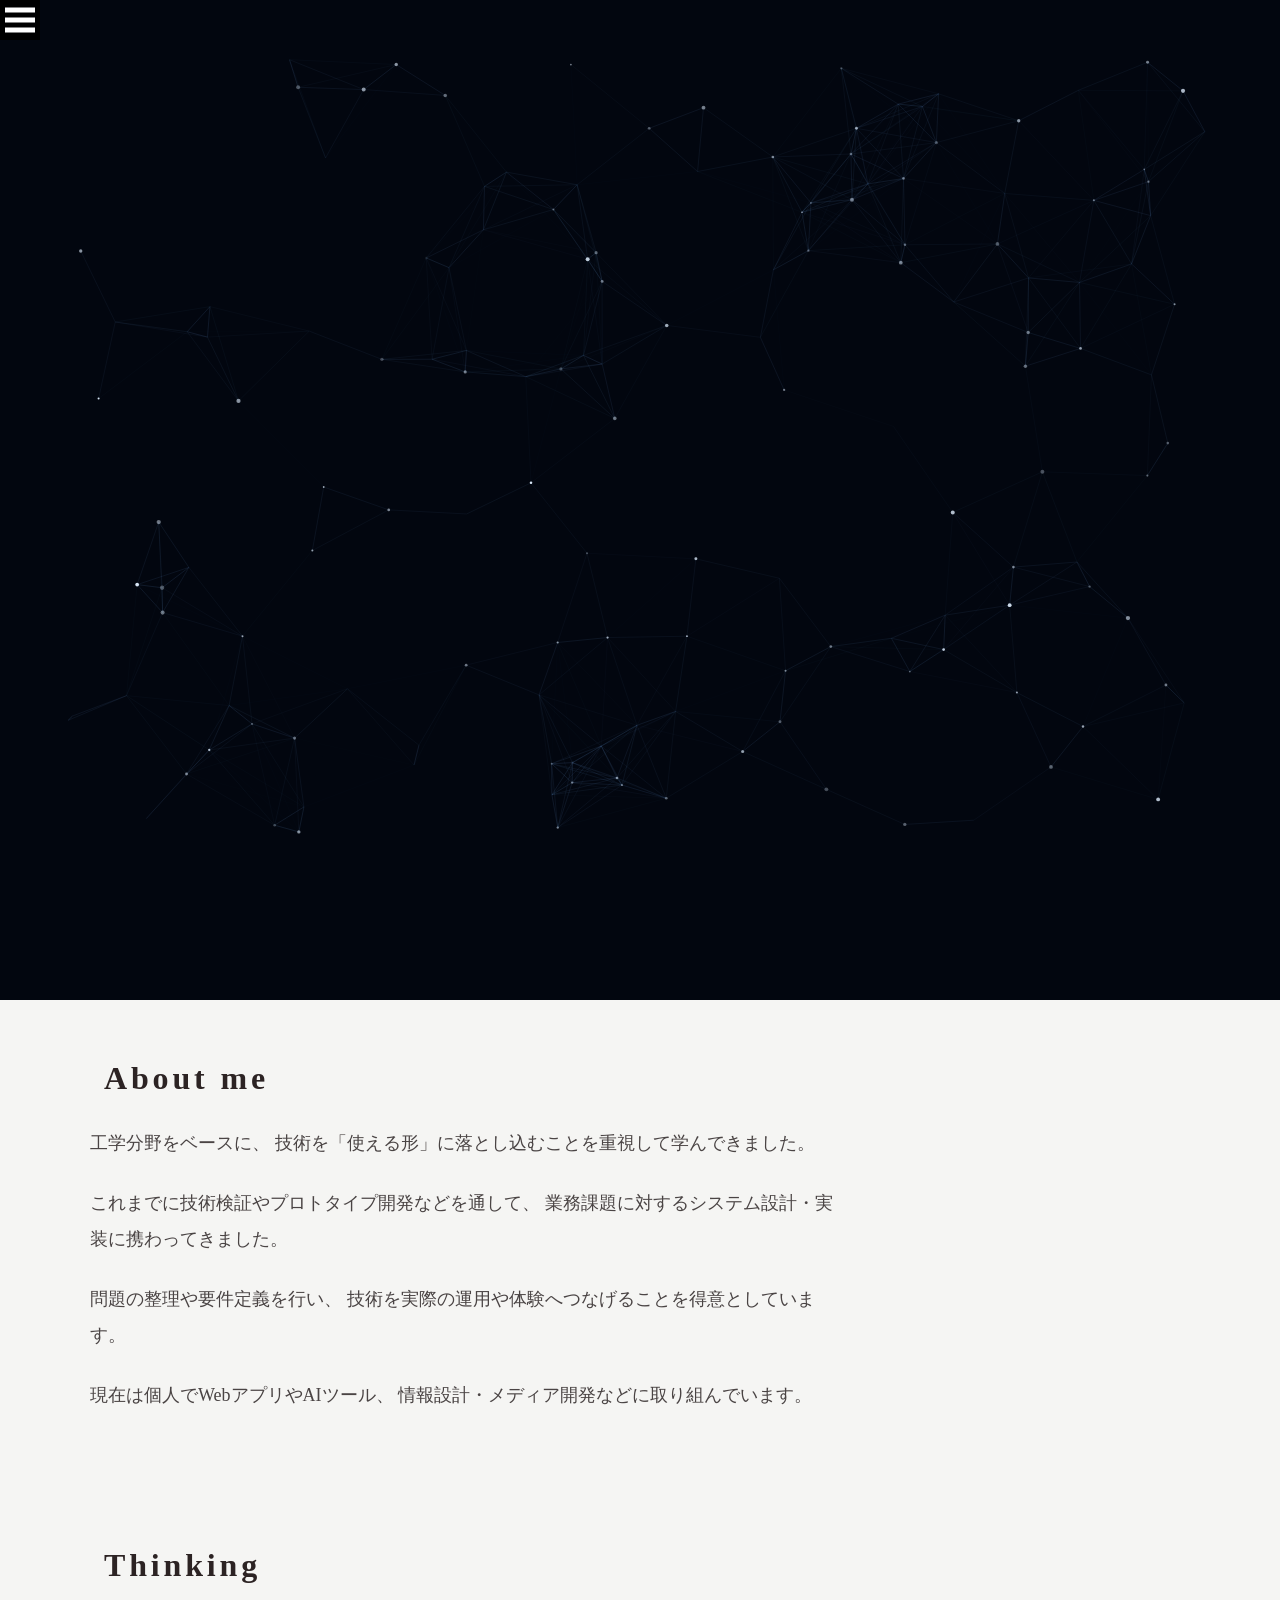
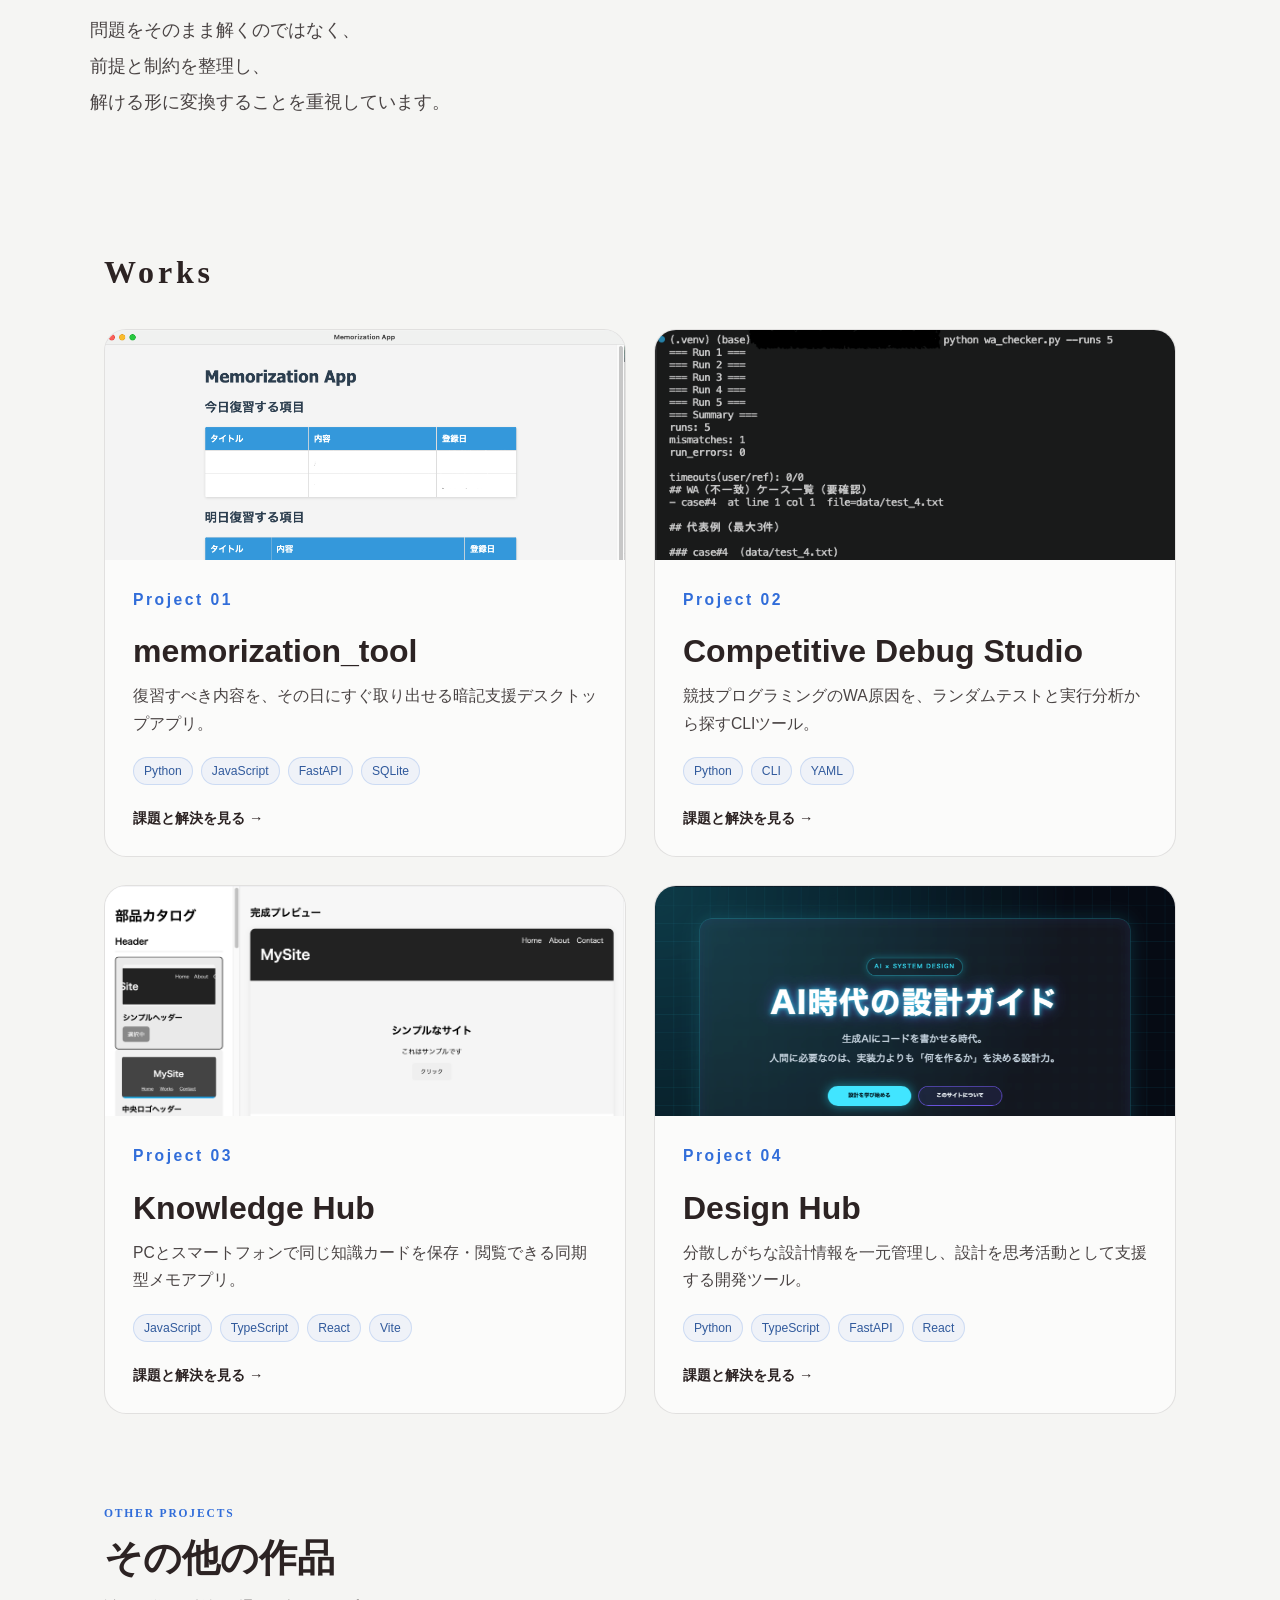
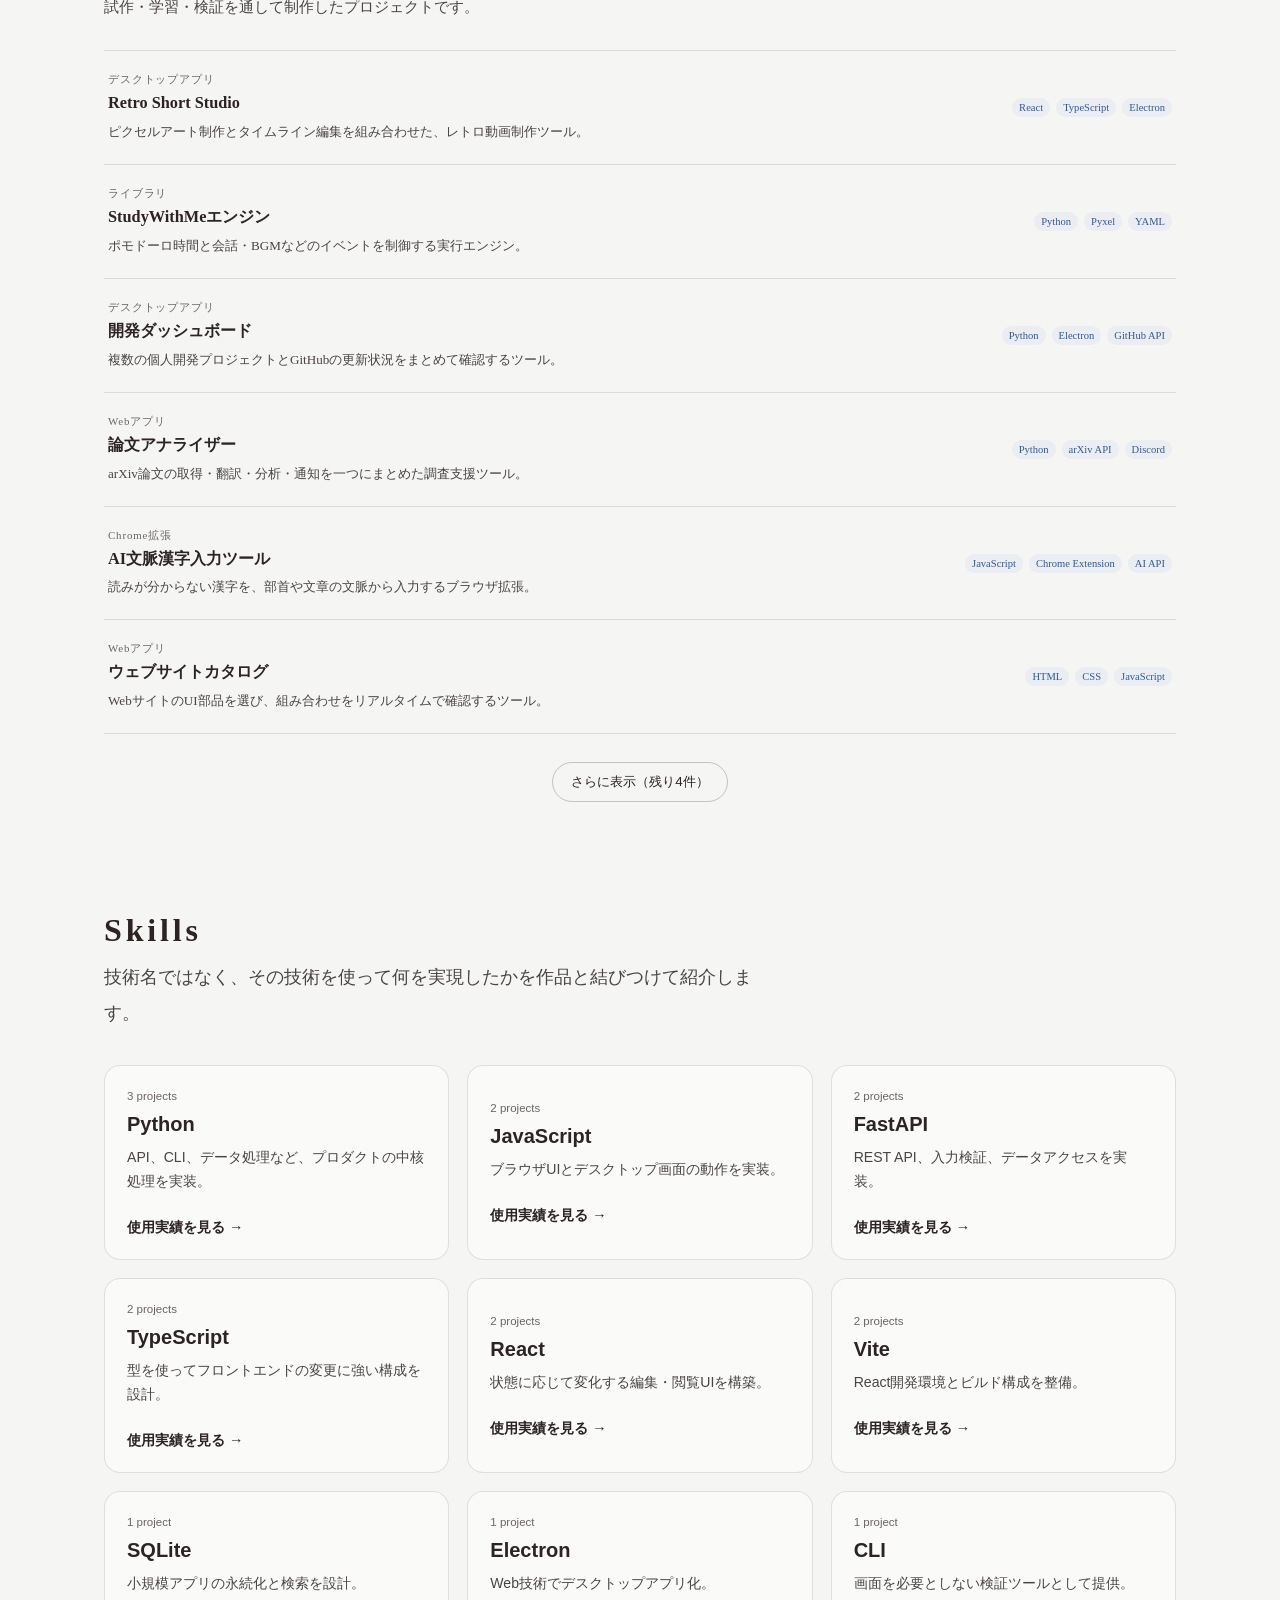
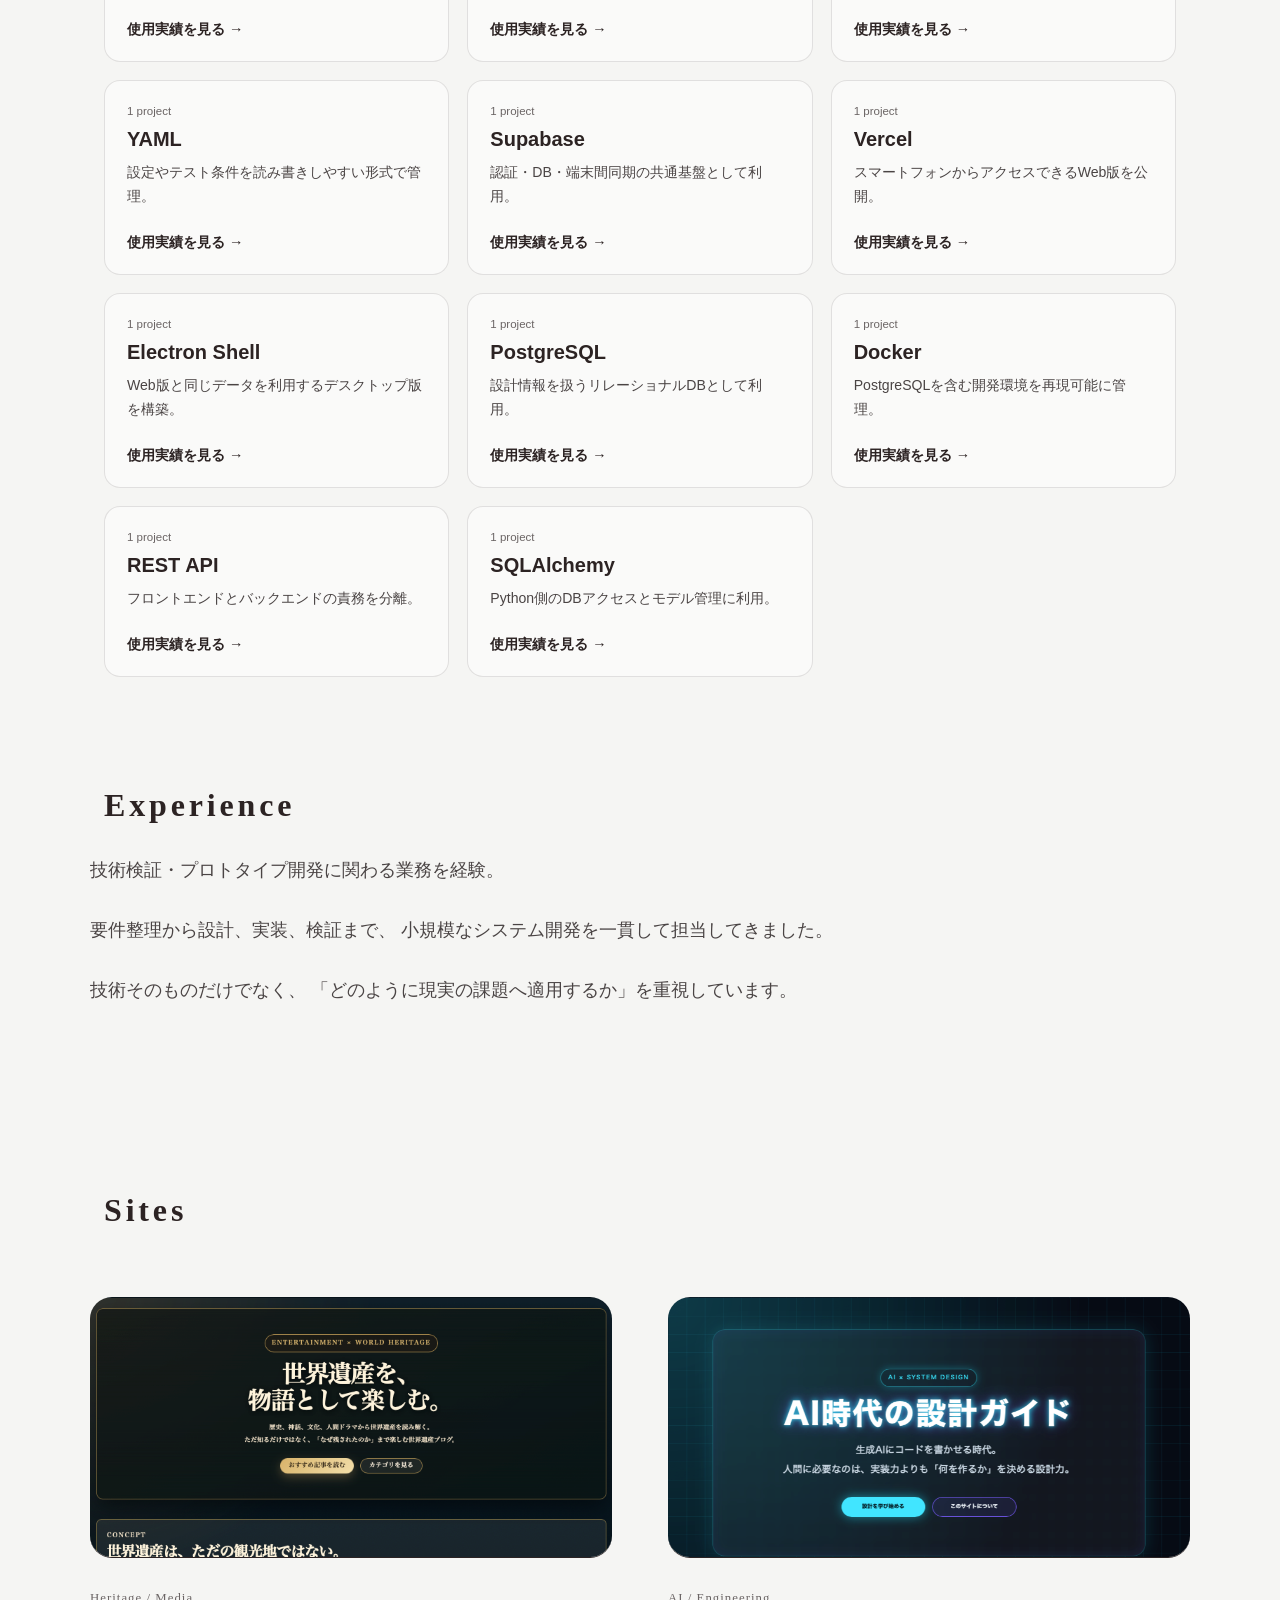
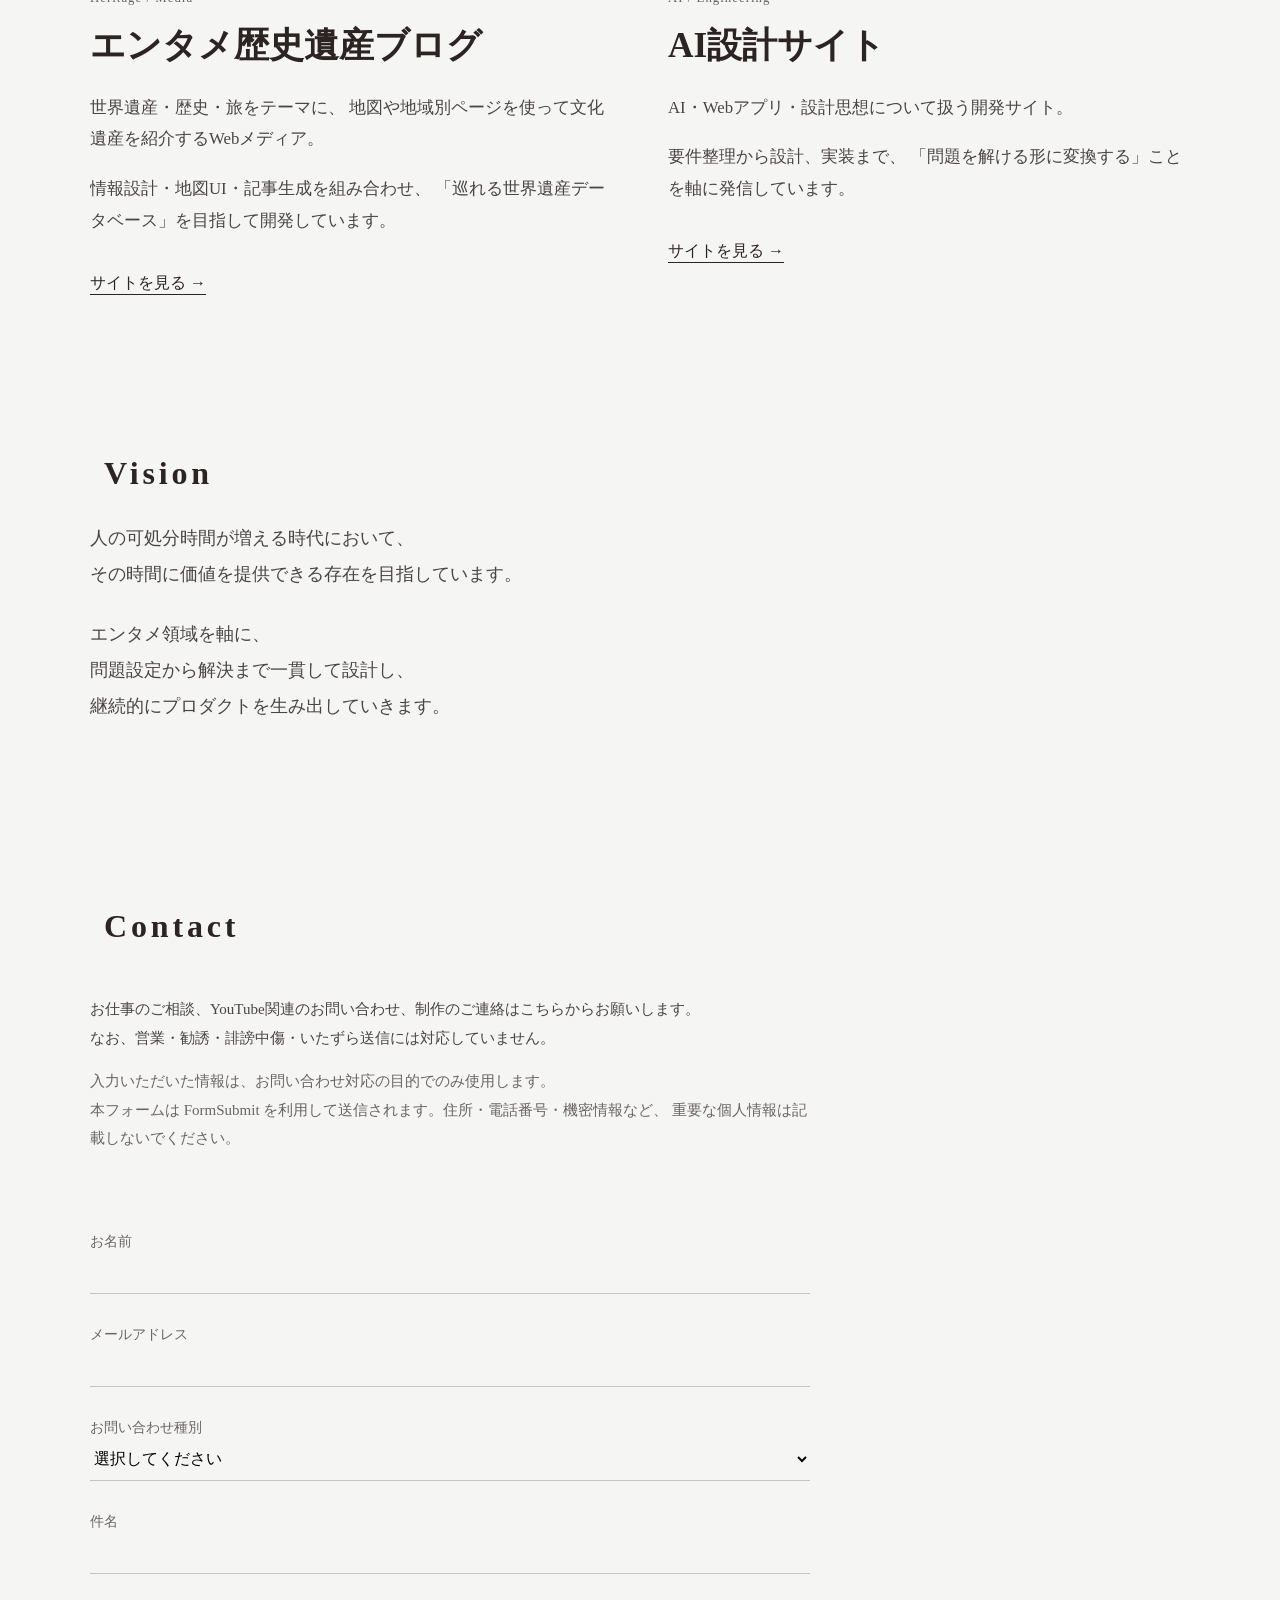
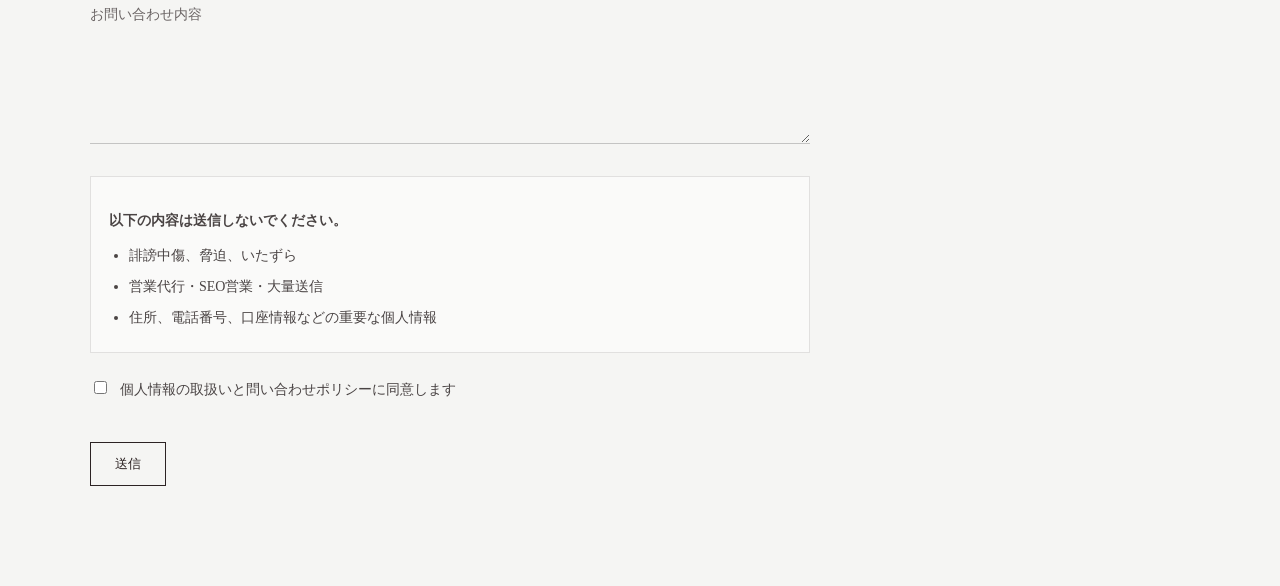
==== commit 8dca6471: "feat: その他の作品の追加" ====
--- a/index.html
+++ b/index.html
@@ -85,6 +85,18 @@
         <section class="works" id="works">
             <div class="title">Works</div>
             <div id="work"></div>
+
+            <section class="other-works" aria-labelledby="otherWorksTitle">
+                <div class="other-works-heading">
+                    <p class="other-works-kicker">OTHER PROJECTS</p>
+                    <h2 id="otherWorksTitle">その他の作品</h2>
+                    <p>試作・学習・検証を通して制作したプロジェクトです。</p>
+                </div>
+                <div id="otherWorksGrid" class="other-works-grid"></div>
+                <button id="otherWorksToggle" class="other-works-toggle" type="button" aria-expanded="false">
+                    さらに表示
+                </button>
+            </section>
         </section>
 
         <section class="Skills" id="skills">
--- a/style.css
+++ b/style.css
@@ -940,3 +940,130 @@
     .skill-related-list button { grid-template-columns: 82px 1fr auto; }
     .skill-related-list img { width: 82px; height: 62px; }
 }
+
+
+/* ==============================
+   Other works
+============================== */
+.other-works {
+    width: 100%;
+    padding: 88px 14px 0;
+}
+
+.other-works-heading {
+    max-width: 680px;
+    margin-bottom: 30px;
+}
+
+.other-works-kicker {
+    margin: 0 0 8px;
+    font-size: .72rem;
+    font-weight: 700;
+    letter-spacing: .16em;
+    color: #316dd9;
+}
+
+.other-works-heading h2 {
+    margin: 0 0 10px;
+    font-size: clamp(1.7rem, 3vw, 2.4rem);
+}
+
+.other-works-heading > p:last-child {
+    margin: 0;
+    font-size: .95rem;
+    line-height: 1.75;
+}
+
+.other-works-grid {
+    display: grid;
+    gap: 0;
+    border-top: 1px solid rgba(44, 35, 35, .12);
+}
+
+.other-work-card {
+    min-width: 0;
+    display: grid;
+    grid-template-columns: minmax(0, 1fr) auto;
+    gap: 28px;
+    align-items: center;
+    padding: 22px 4px;
+    border-bottom: 1px solid rgba(44, 35, 35, .12);
+}
+
+.other-work-main {
+    min-width: 0;
+}
+
+.other-work-meta {
+    margin-bottom: 5px;
+    font-size: .68rem;
+    letter-spacing: .08em;
+    color: #6b6565;
+}
+
+.other-work-card h3 {
+    margin: 0 0 6px;
+    font-size: 1.02rem;
+    line-height: 1.4;
+}
+
+.other-work-card p {
+    margin: 0;
+    font-size: .82rem;
+    line-height: 1.6;
+}
+
+.other-work-tags {
+    display: flex;
+    flex-wrap: wrap;
+    justify-content: flex-end;
+    gap: 6px;
+    max-width: 290px;
+}
+
+.other-work-tags span {
+    padding: 4px 7px;
+    border-radius: 999px;
+    background: rgba(49, 109, 217, .06);
+    color: #315a9c;
+    font-size: .66rem;
+    white-space: nowrap;
+}
+
+.other-works-toggle {
+    display: block;
+    margin: 28px auto 0;
+    padding: 10px 18px;
+    border: 1px solid rgba(44, 35, 35, .24);
+    border-radius: 999px;
+    background: transparent;
+    color: #2c2323;
+    font-size: .84rem;
+}
+
+.other-works-toggle:hover {
+    background: #2c2323;
+    color: #fff;
+}
+
+.other-works-toggle[hidden] {
+    display: none;
+}
+
+@media (max-width: 700px) {
+    .other-works {
+        padding-top: 64px;
+    }
+
+    .other-work-card {
+        grid-template-columns: 1fr;
+        gap: 12px;
+        padding: 20px 0;
+    }
+
+    .other-work-tags {
+        justify-content: flex-start;
+        max-width: none;
+    }
+}
+
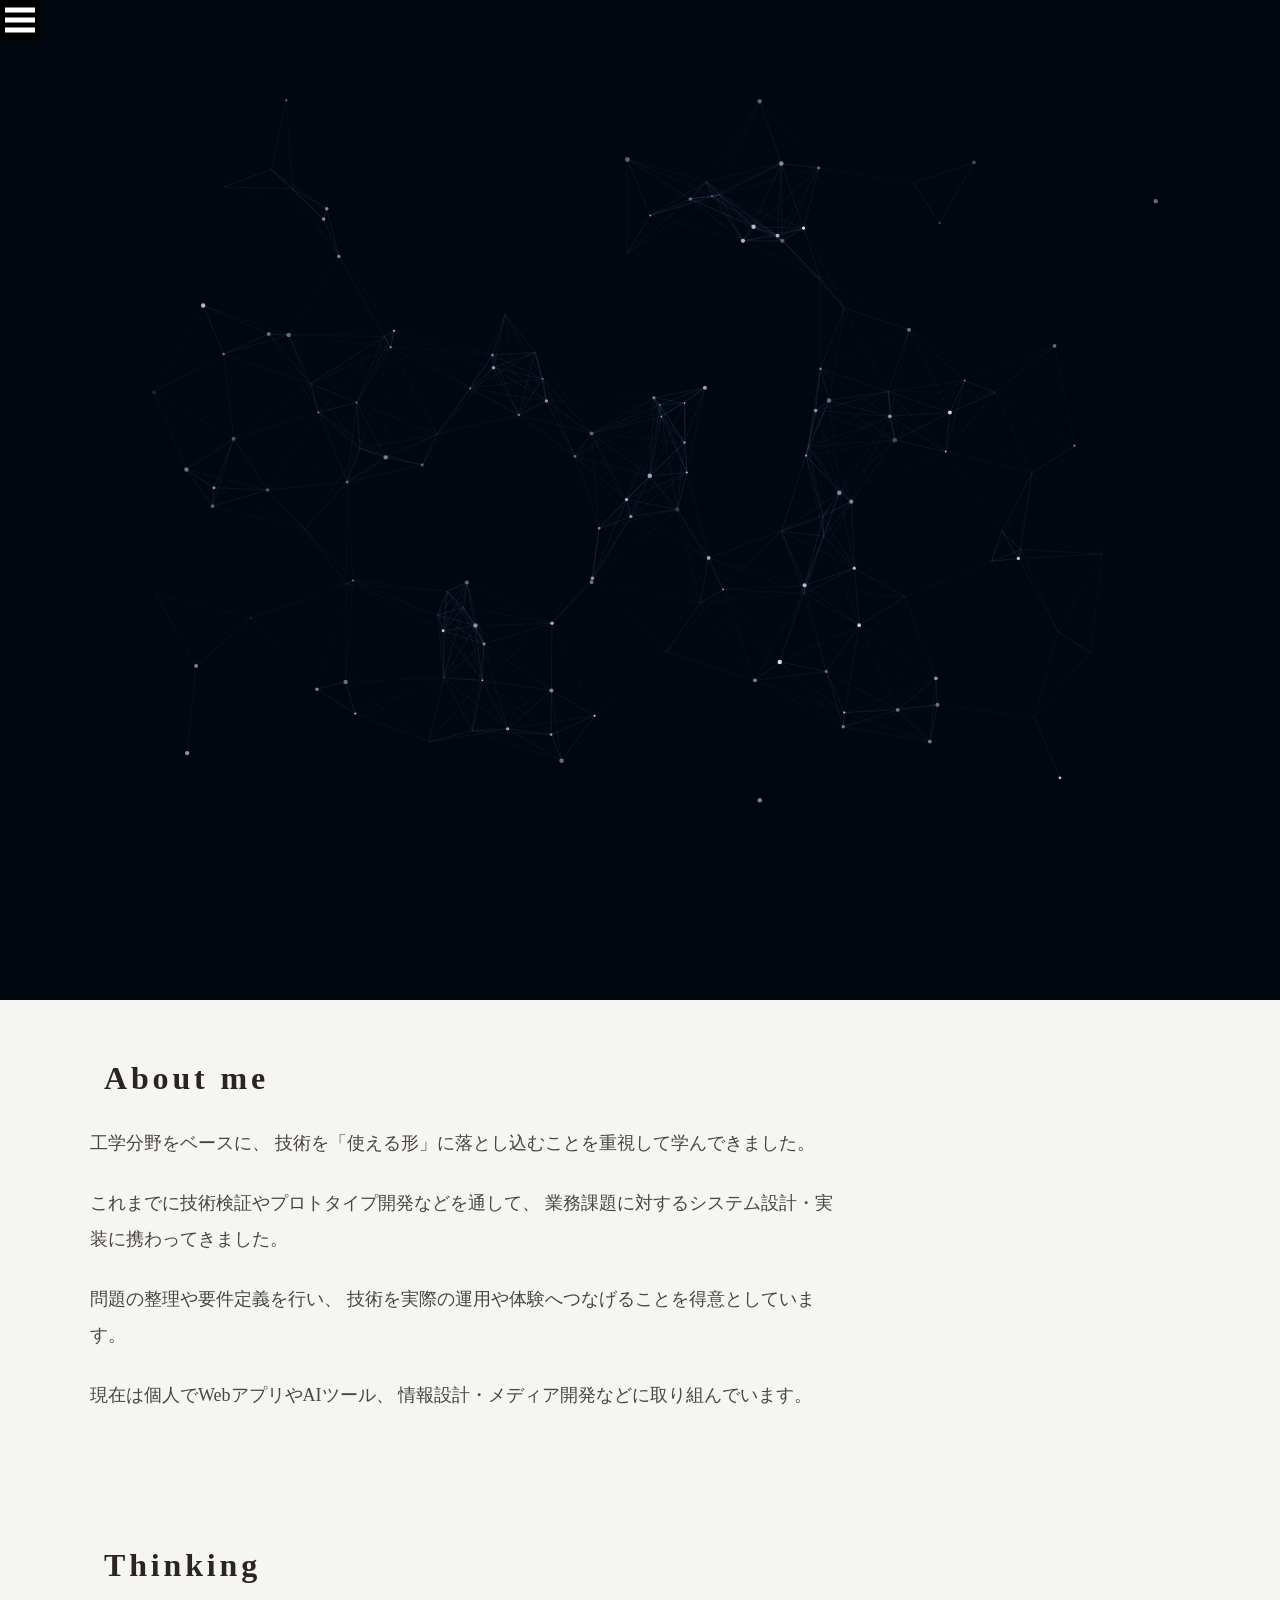
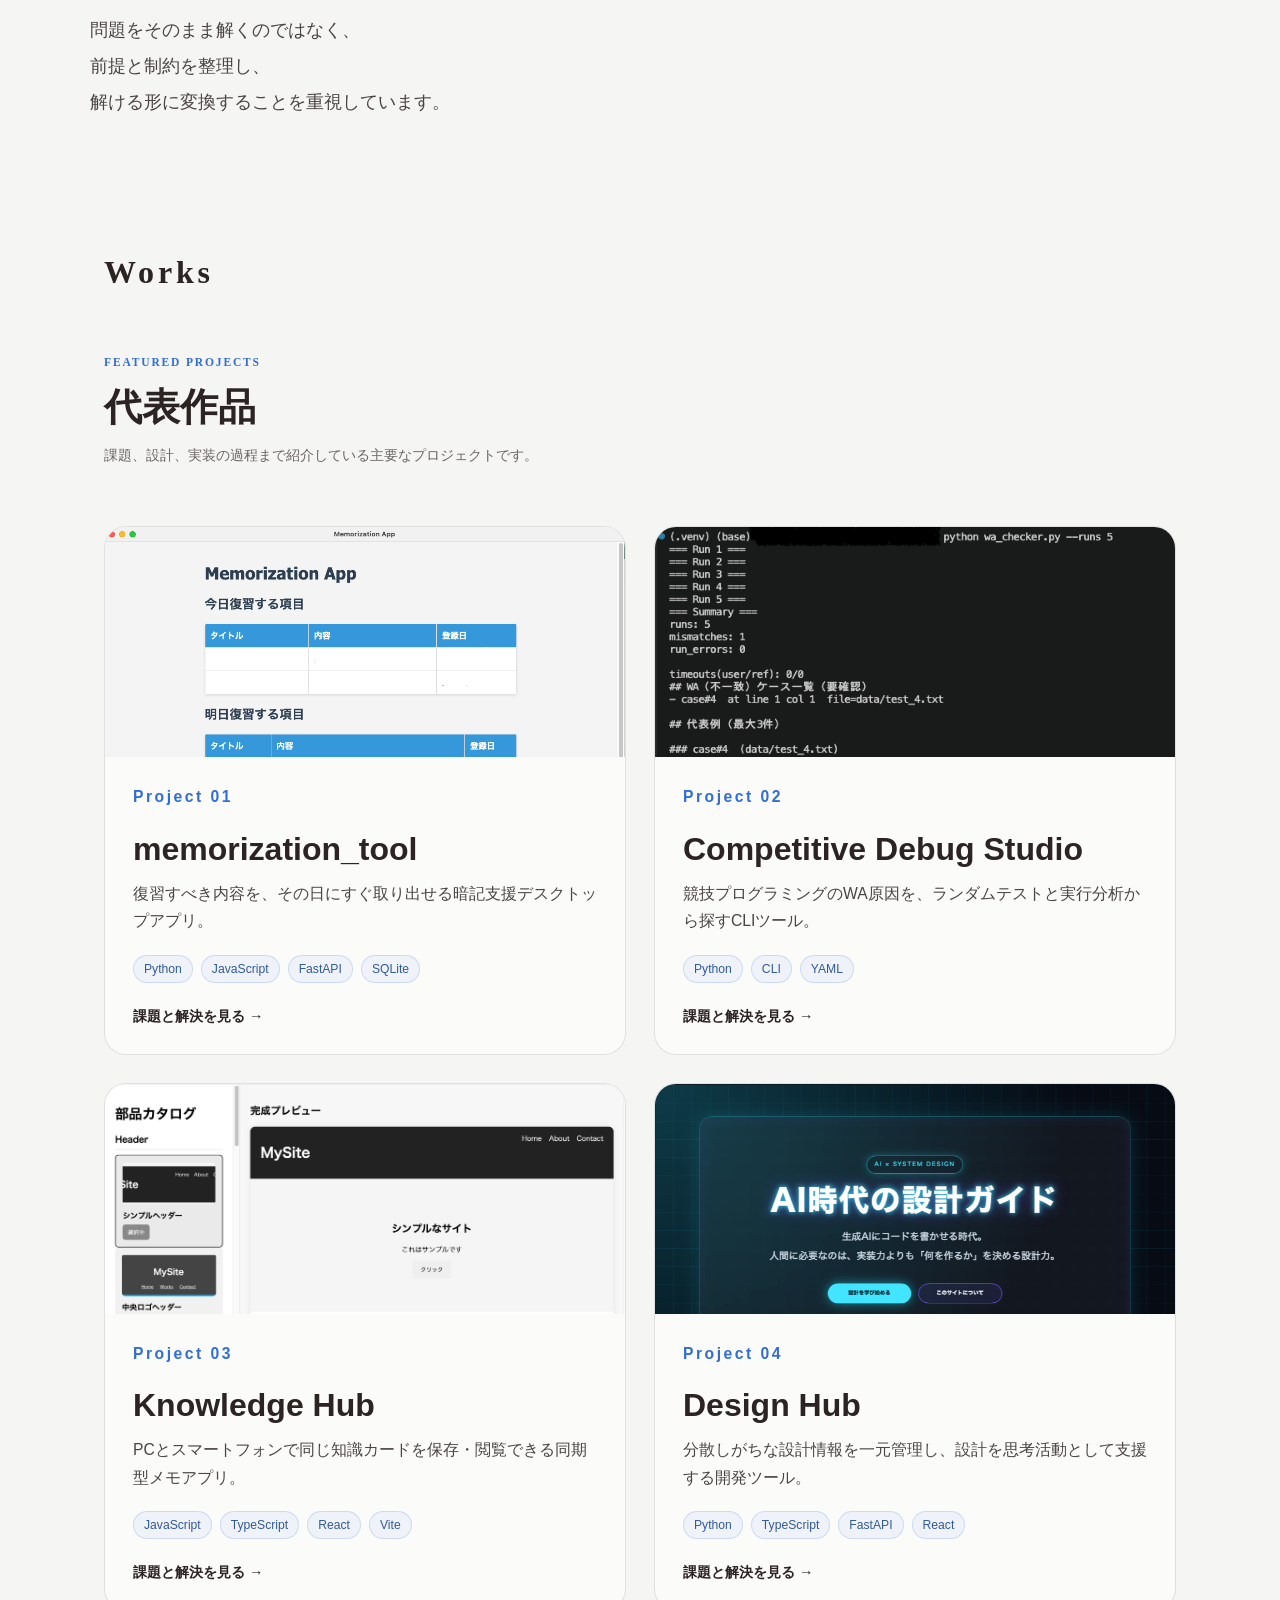
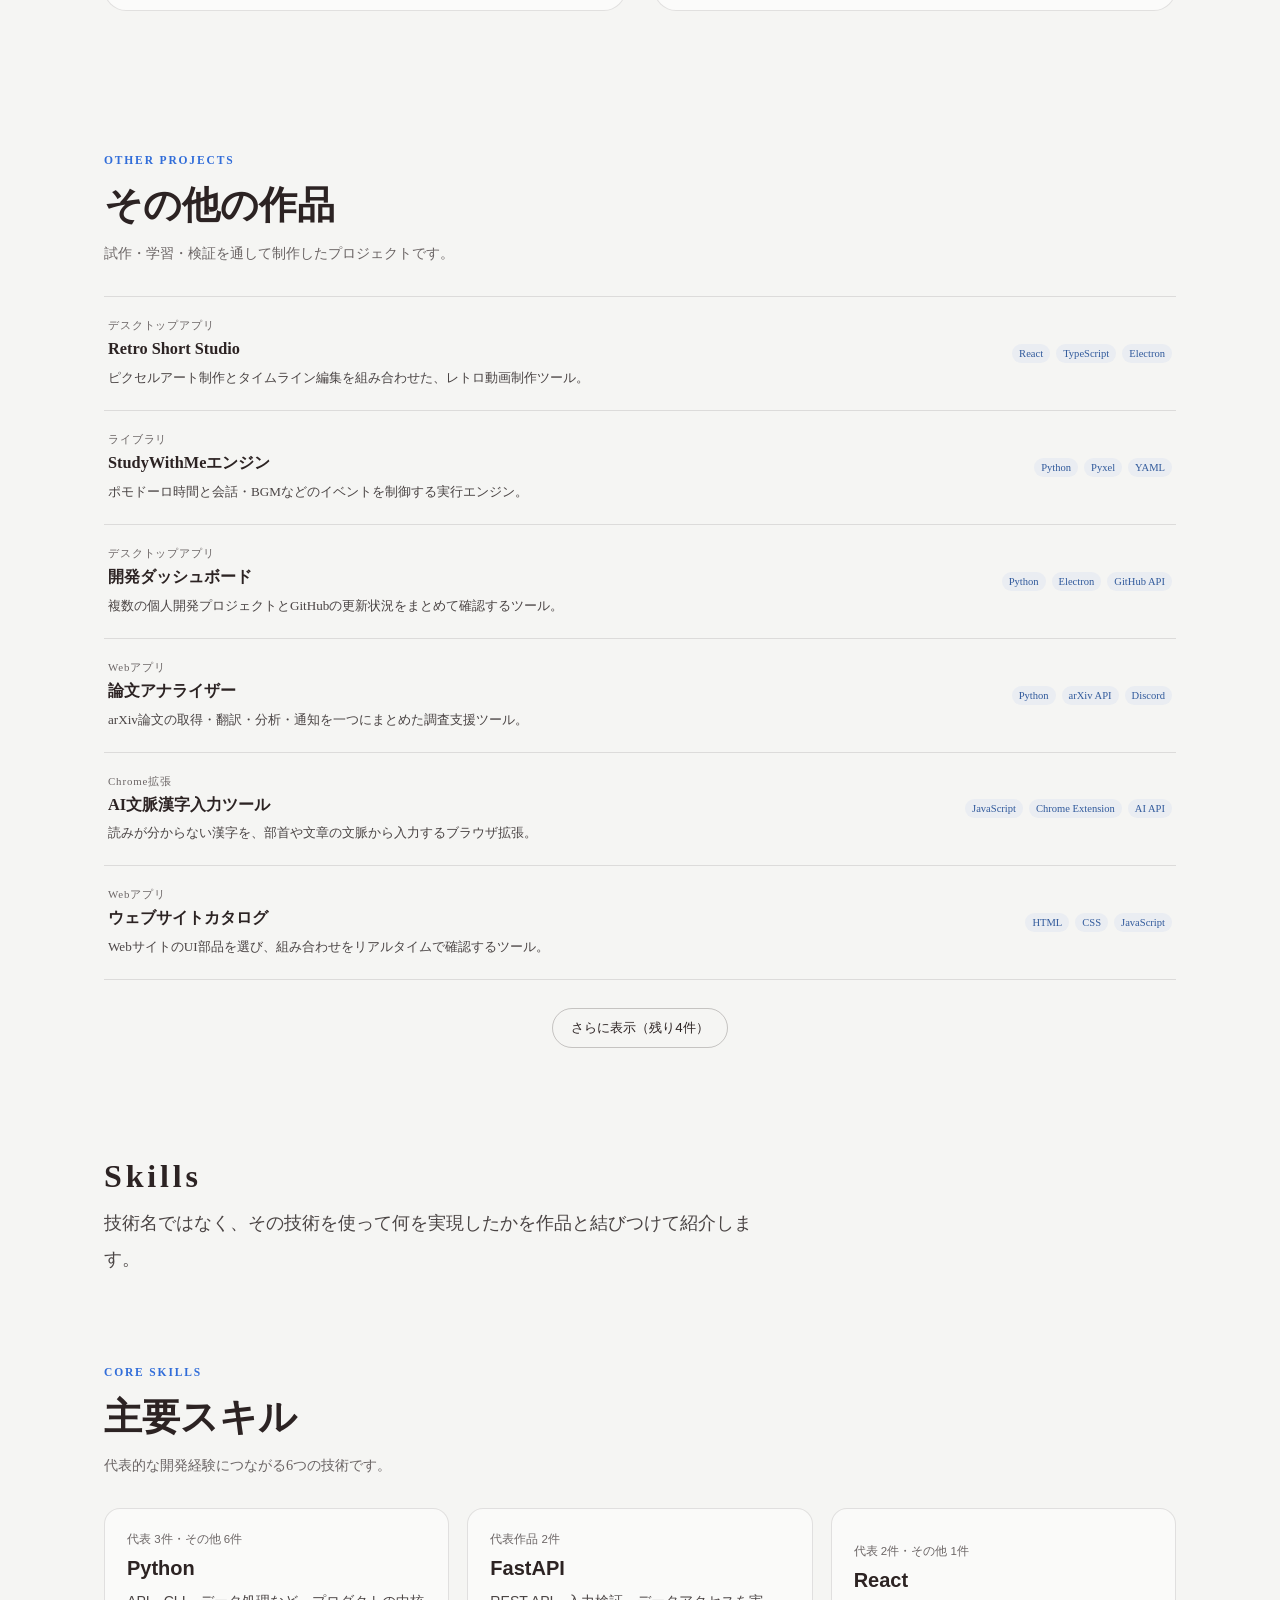
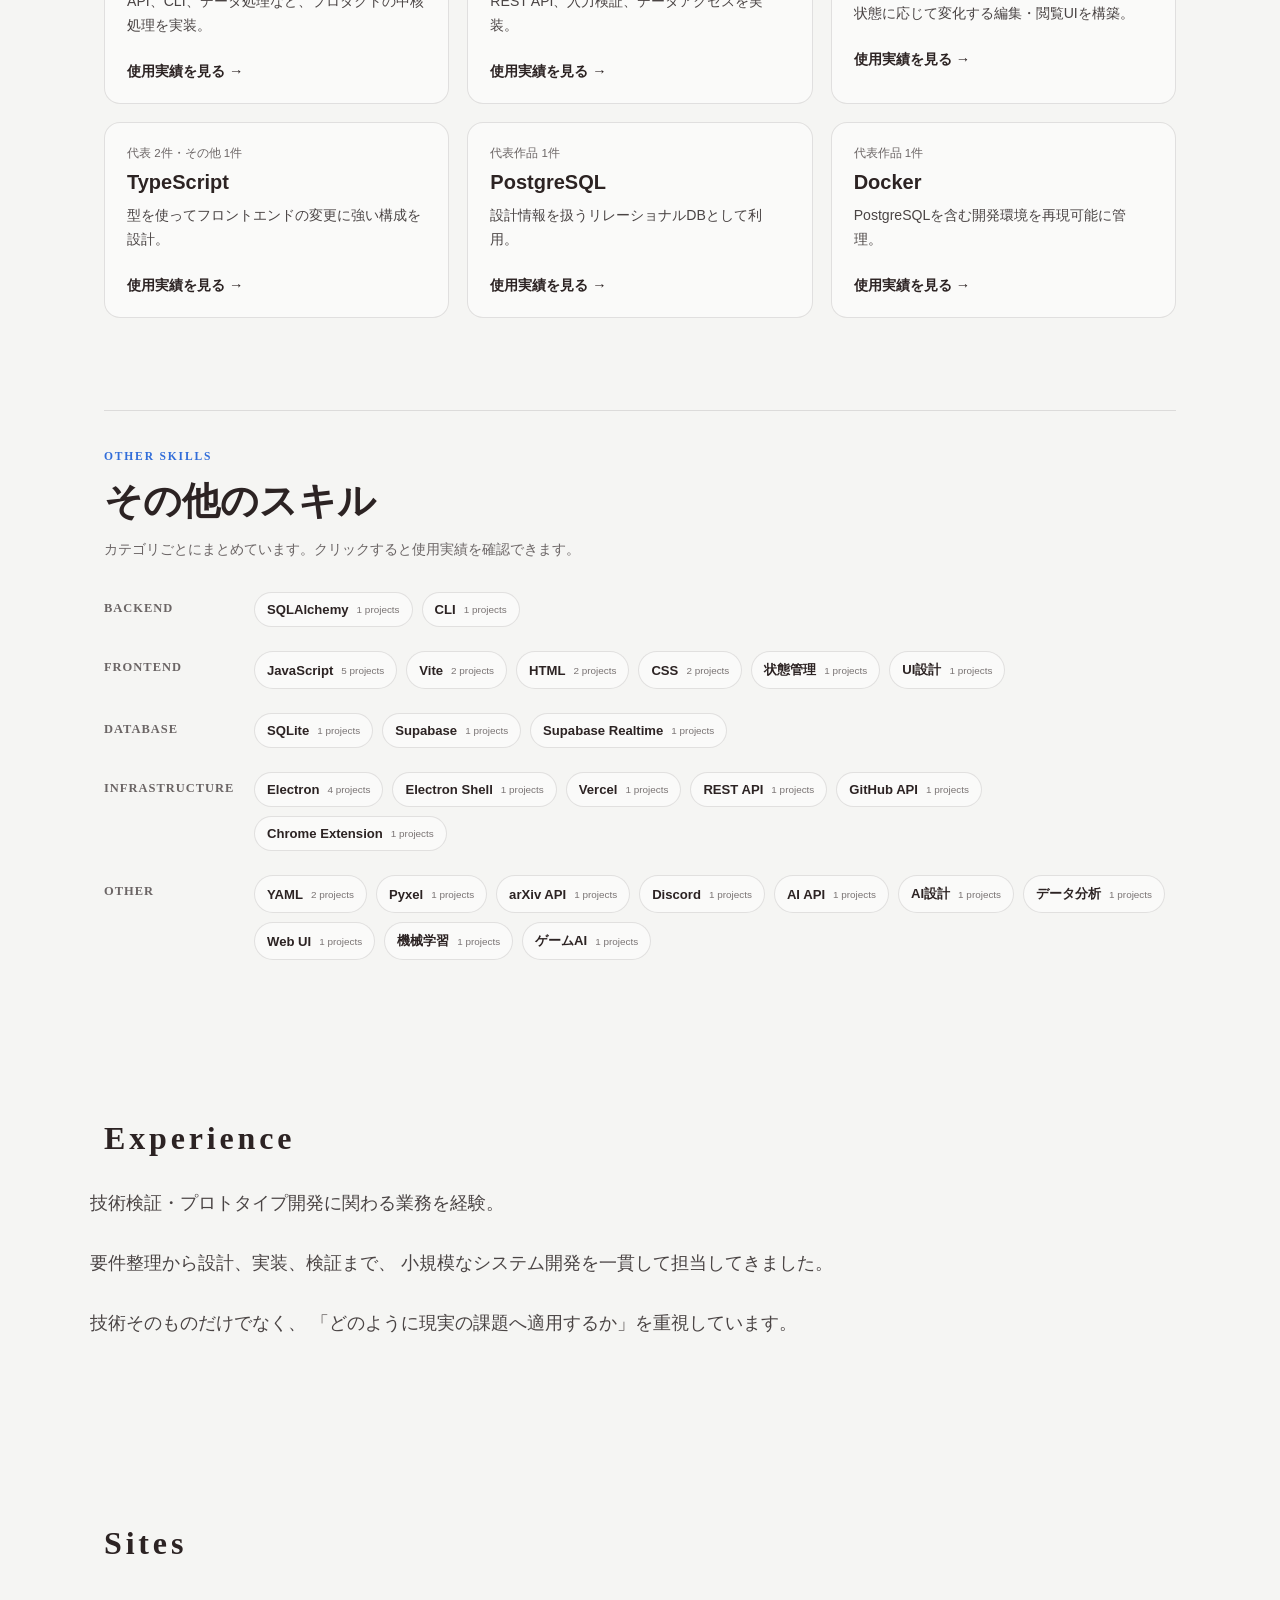
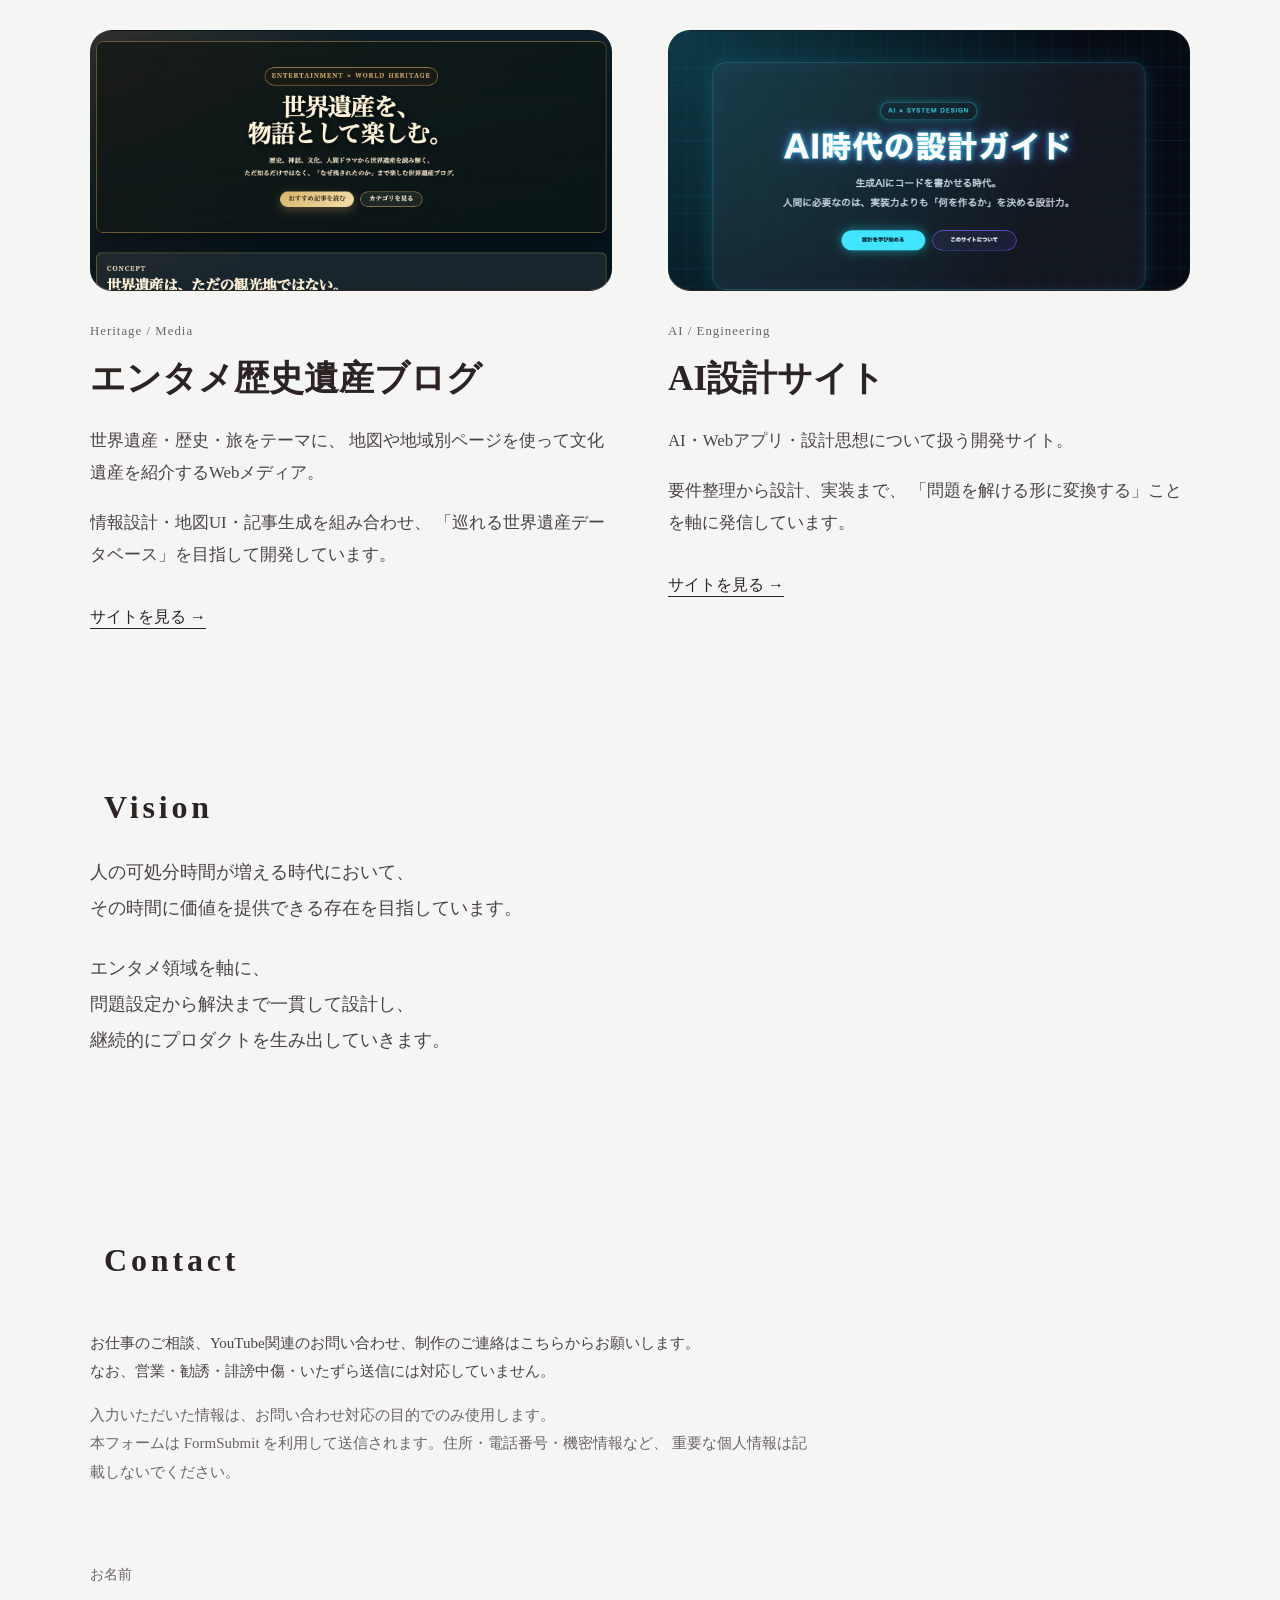
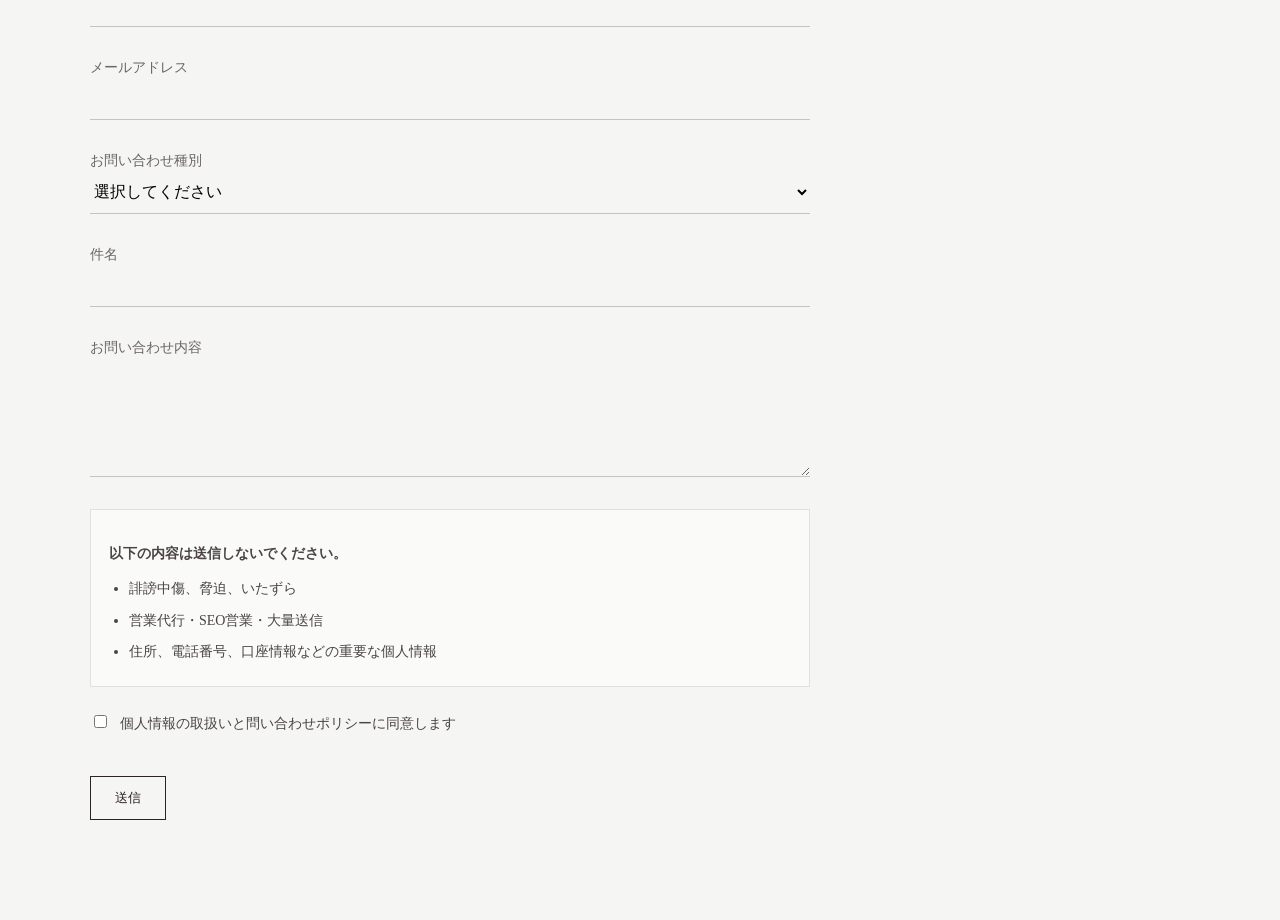
==== commit 2da6755c: "feat: Works Skillsの見出しの調整" ====
--- a/index.html
+++ b/index.html
@@ -84,25 +84,13 @@
 
         <section class="works" id="works">
             <div class="title">Works</div>
-            <div id="work"></div>
-
-            <section class="other-works" aria-labelledby="otherWorksTitle">
-                <div class="other-works-heading">
-                    <p class="other-works-kicker">OTHER PROJECTS</p>
-                    <h2 id="otherWorksTitle">その他の作品</h2>
-                    <p>試作・学習・検証を通して制作したプロジェクトです。</p>
-                </div>
-                <div id="otherWorksGrid" class="other-works-grid"></div>
-                <button id="otherWorksToggle" class="other-works-toggle" type="button" aria-expanded="false">
-                    さらに表示
-                </button>
-            </section>
-        </section>
-
-        <section class="Skills" id="skills">
+            <div id="worksContent"></div>
+        </section>
+
+        <section class="skills" id="skills">
             <div class="title">Skills</div>
             <p class="section-lead">技術名ではなく、その技術を使って何を実現したかを作品と結びつけて紹介します。</p>
-            <div id="skillGrid" class="skill-grid"></div>
+            <div id="skillsContent" class="skill-grid"></div>
         </section>
 
         <section class="experience">
--- a/style.css
+++ b/style.css
@@ -47,7 +47,7 @@
 
 .about_me,
 .thinking,
-.Skills,
+.skills,
 .experience,
 .works,
 .sites,
@@ -808,7 +808,7 @@
     color: #316dd9;
 }
 
-.work-card h2 {
+.work-card h3 {
     margin: 0 0 12px;
     font-size: clamp(1.45rem, 2.5vw, 2rem);
 }
@@ -844,9 +844,49 @@
 
 .skill-grid {
     display: grid;
+    gap: 42px;
+    padding: 0 14px;
+}
+
+.section-group-heading {
+    max-width: 680px;
+    margin-bottom: 30px;
+}
+
+.section-group-kicker {
+    margin: 0 0 8px;
+    color: #316dd9;
+    font-size: .72rem;
+    font-weight: 700;
+    letter-spacing: .16em;
+}
+
+.section-group-heading h2 {
+    margin: 0 0 10px;
+    font-size: clamp(1.35rem, 3vw, 2.4rem);
+    color: #2c2323;
+}
+
+.section-group-description {
+    margin: 0;
+    color: #6b6565;
+    font-size: .9rem;
+    line-height: 1.75;
+}
+
+.featured-works {
+    width: 100%;
+}
+
+.featured-works > .section-group-heading {
+    margin-left: 14px;
+    margin-right: 14px;
+}
+
+.primary-skill-grid {
+    display: grid;
     grid-template-columns: repeat(3, minmax(0, 1fr));
     gap: 18px;
-    padding: 0 14px;
 }
 
 .skill-card {
@@ -861,6 +901,70 @@
 .skill-card-count { font-size: .72rem; color: #6b6565; }
 .skill-card h3 { margin: 10px 0 10px; font-size: 1.25rem; }
 .skill-card p { margin: 0; font-size: .88rem; line-height: 1.7; }
+
+.secondary-skills {
+    padding-top: 34px;
+    border-top: 1px solid rgba(44, 35, 35, .12);
+}
+
+.skill-category-list {
+    display: grid;
+    gap: 24px;
+}
+
+.skill-category {
+    display: grid;
+    grid-template-columns: 130px minmax(0, 1fr);
+    gap: 20px;
+    align-items: start;
+}
+
+.skill-category h4 {
+    margin: 9px 0 0;
+    color: #6b6565;
+    font-size: .78rem;
+    letter-spacing: .08em;
+    text-transform: uppercase;
+}
+
+.skill-chip-list {
+    display: flex;
+    flex-wrap: wrap;
+    gap: 9px;
+}
+
+.skill-chip {
+    display: inline-flex;
+    align-items: center;
+    gap: 8px;
+    width: auto;
+    margin: 0;
+    padding: 9px 12px;
+    border: 1px solid rgba(44, 35, 35, .12);
+    border-radius: 999px;
+    background: rgba(255, 255, 255, .5);
+    color: #2c2323;
+    text-align: left;
+    transition: transform .2s ease, border-color .2s ease, background-color .2s ease;
+}
+
+.skill-chip:hover {
+    transform: translateY(-2px);
+    border-color: rgba(49, 109, 217, .35);
+    background: rgba(49, 109, 217, .07);
+    color: #2c2323;
+}
+
+.skill-chip span {
+    font-size: .82rem;
+    font-weight: 600;
+}
+
+.skill-chip small {
+    color: #7a7474;
+    font-size: .62rem;
+    white-space: nowrap;
+}
 
 .project-modal {
     position: fixed;
@@ -931,7 +1035,7 @@
 .skill-related-list b { font-size: 1.3rem; }
 
 @media (max-width: 800px) {
-    #work, .skill-grid { grid-template-columns: 1fr; }
+    #work, .primary-skill-grid { grid-template-columns: 1fr; }
     .project-detail-header { padding: 52px 24px 26px; }
     .project-detail-visual, .project-detail-section { margin-left: 24px; margin-right: 24px; }
     .project-detail-flow { padding-left: 24px; padding-right: 24px; }
@@ -939,6 +1043,19 @@
     .skill-related-list { padding: 26px 24px 40px; }
     .skill-related-list button { grid-template-columns: 82px 1fr auto; }
     .skill-related-list img { width: 82px; height: 62px; }
+
+    .skill-category {
+        grid-template-columns: 1fr;
+        gap: 10px;
+    }
+
+    .skill-category h4 {
+        margin-top: 0;
+    }
+
+    .skill-chip {
+        padding: 8px 10px;
+    }
 }
 
 
@@ -948,30 +1065,6 @@
 .other-works {
     width: 100%;
     padding: 88px 14px 0;
-}
-
-.other-works-heading {
-    max-width: 680px;
-    margin-bottom: 30px;
-}
-
-.other-works-kicker {
-    margin: 0 0 8px;
-    font-size: .72rem;
-    font-weight: 700;
-    letter-spacing: .16em;
-    color: #316dd9;
-}
-
-.other-works-heading h2 {
-    margin: 0 0 10px;
-    font-size: clamp(1.7rem, 3vw, 2.4rem);
-}
-
-.other-works-heading > p:last-child {
-    margin: 0;
-    font-size: .95rem;
-    line-height: 1.75;
 }
 
 .other-works-grid {
@@ -1067,3 +1160,130 @@
     }
 }
 
+
+/* ==============================
+   Skill detail project groups
+============================== */
+.skill-experience-summary {
+    display: inline-block;
+    margin: 0 !important;
+    padding: 8px 12px;
+    border: 1px solid rgba(255, 255, 255, .16);
+    border-radius: 999px;
+    background: rgba(255, 255, 255, .07);
+    color: #dce9ff !important;
+    font-size: .78rem !important;
+    line-height: 1.4 !important;
+}
+
+.skill-project-group {
+    padding: 34px 58px 0;
+}
+
+.skill-project-group:last-child {
+    padding-bottom: 58px;
+}
+
+.skill-project-group-heading {
+    margin-bottom: 18px;
+}
+
+.skill-project-group-heading > p {
+    margin: 0 0 6px;
+    color: #316dd9;
+    font-size: .68rem;
+    font-weight: 700;
+    letter-spacing: .14em;
+}
+
+.skill-project-group-heading h3 {
+    margin: 0 0 8px;
+    color: #172033;
+    font-size: 1.22rem;
+}
+
+.skill-project-group-heading > span {
+    color: #6b7280;
+    font-size: .8rem;
+    line-height: 1.6;
+}
+
+.skill-project-group .skill-related-list {
+    padding: 0;
+}
+
+.skill-other-projects {
+    margin-top: 34px;
+    padding-top: 30px;
+    border-top: 1px solid #dfe3ea;
+}
+
+.skill-other-project-list {
+    border-top: 1px solid #dfe3ea;
+}
+
+.skill-other-project-item {
+    display: grid;
+    grid-template-columns: minmax(0, 1fr) auto;
+    gap: 24px;
+    align-items: center;
+    padding: 19px 2px;
+    border-bottom: 1px solid #dfe3ea;
+}
+
+.skill-other-project-item > div:first-child > span {
+    display: block;
+    margin-bottom: 4px;
+    color: #6b7280;
+    font-size: .67rem;
+    letter-spacing: .06em;
+}
+
+.skill-other-project-item h4 {
+    margin: 0 0 5px;
+    color: #172033;
+    font-size: .98rem;
+}
+
+.skill-other-project-item p {
+    margin: 0;
+    color: #6b7280;
+    font-size: .78rem;
+    line-height: 1.6;
+}
+
+.skill-other-project-tags {
+    display: flex;
+    flex-wrap: wrap;
+    justify-content: flex-end;
+    gap: 6px;
+}
+
+.skill-other-project-tags span {
+    padding: 4px 7px;
+    border-radius: 999px;
+    background: rgba(49, 109, 217, .07);
+    color: #315a9c;
+    font-size: .64rem;
+    white-space: nowrap;
+}
+
+@media (max-width: 800px) {
+    .skill-project-group {
+        padding-right: 24px;
+        padding-left: 24px;
+    }
+
+    .skill-project-group:last-child {
+        padding-bottom: 40px;
+    }
+
+    .skill-other-project-item {
+        grid-template-columns: 1fr;
+        gap: 10px;
+    }
+
+    .skill-other-project-tags {
+        justify-content: flex-start;
+    }
+}
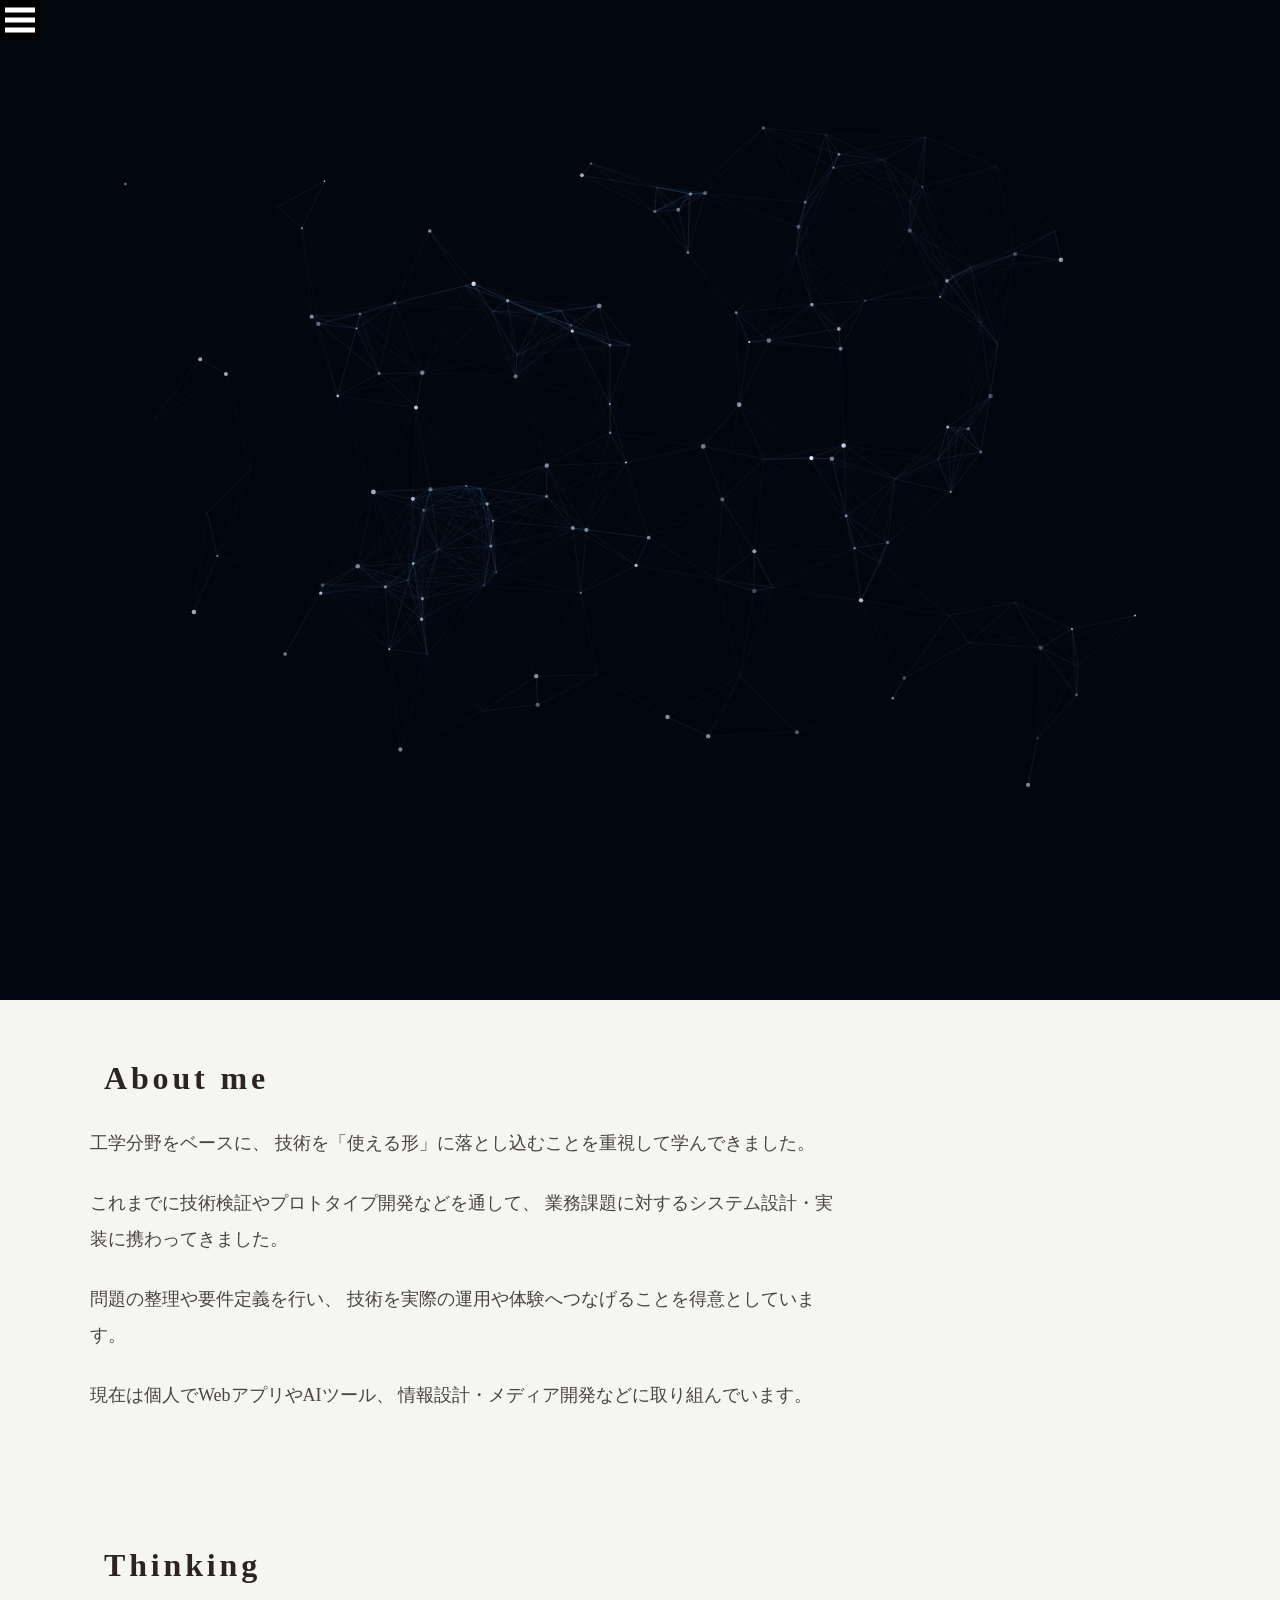
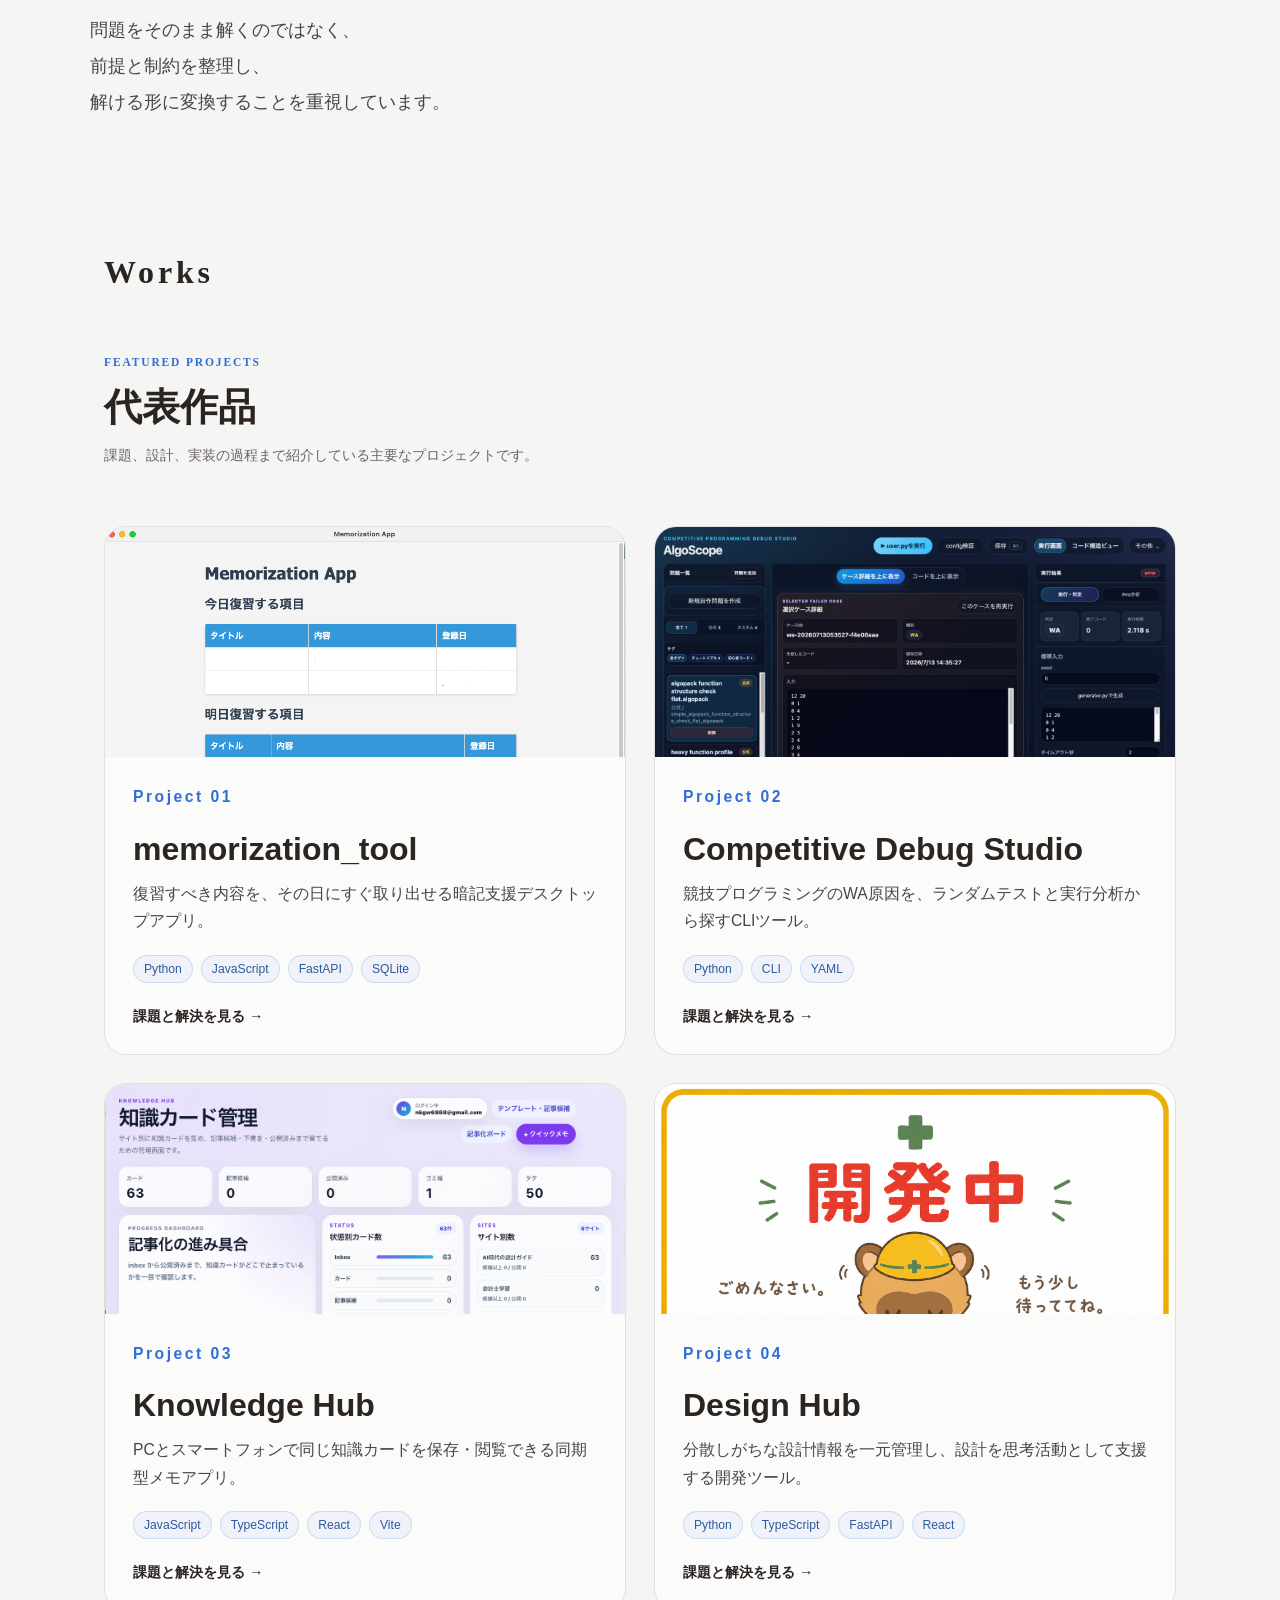
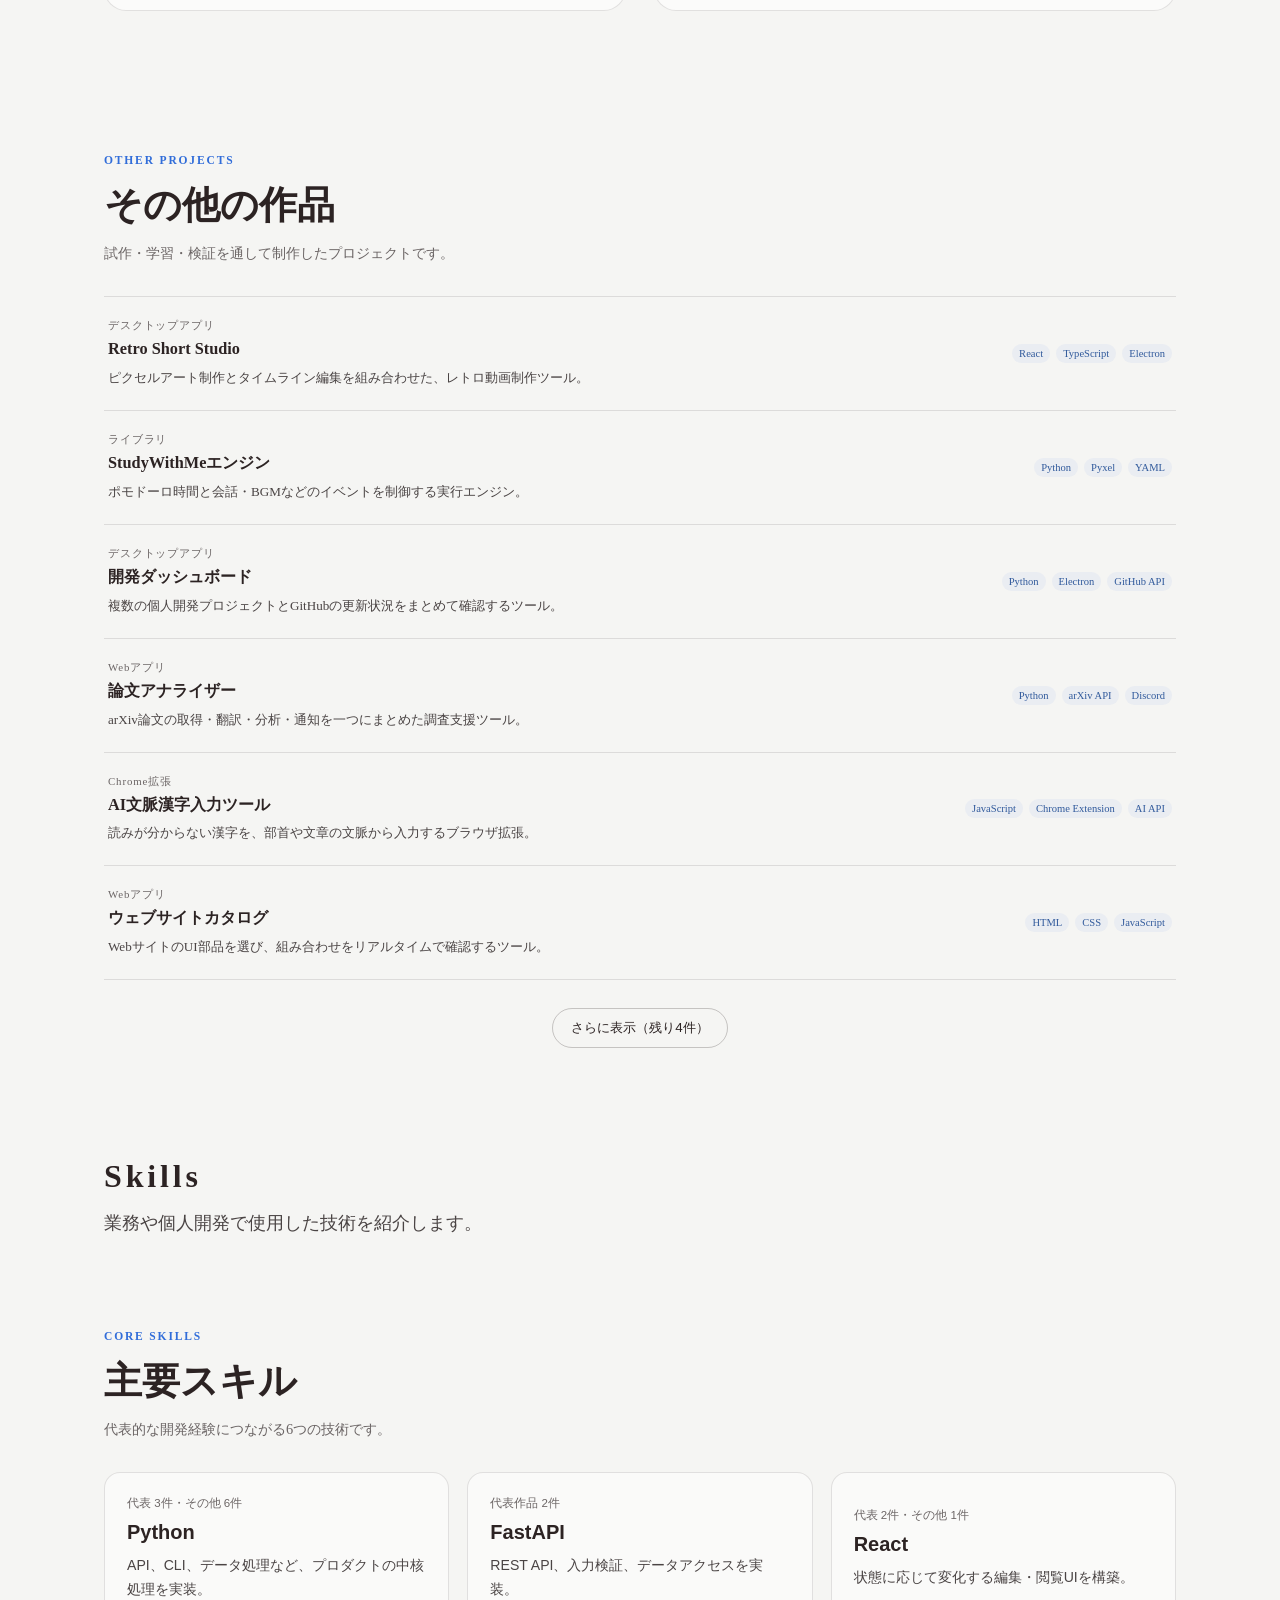
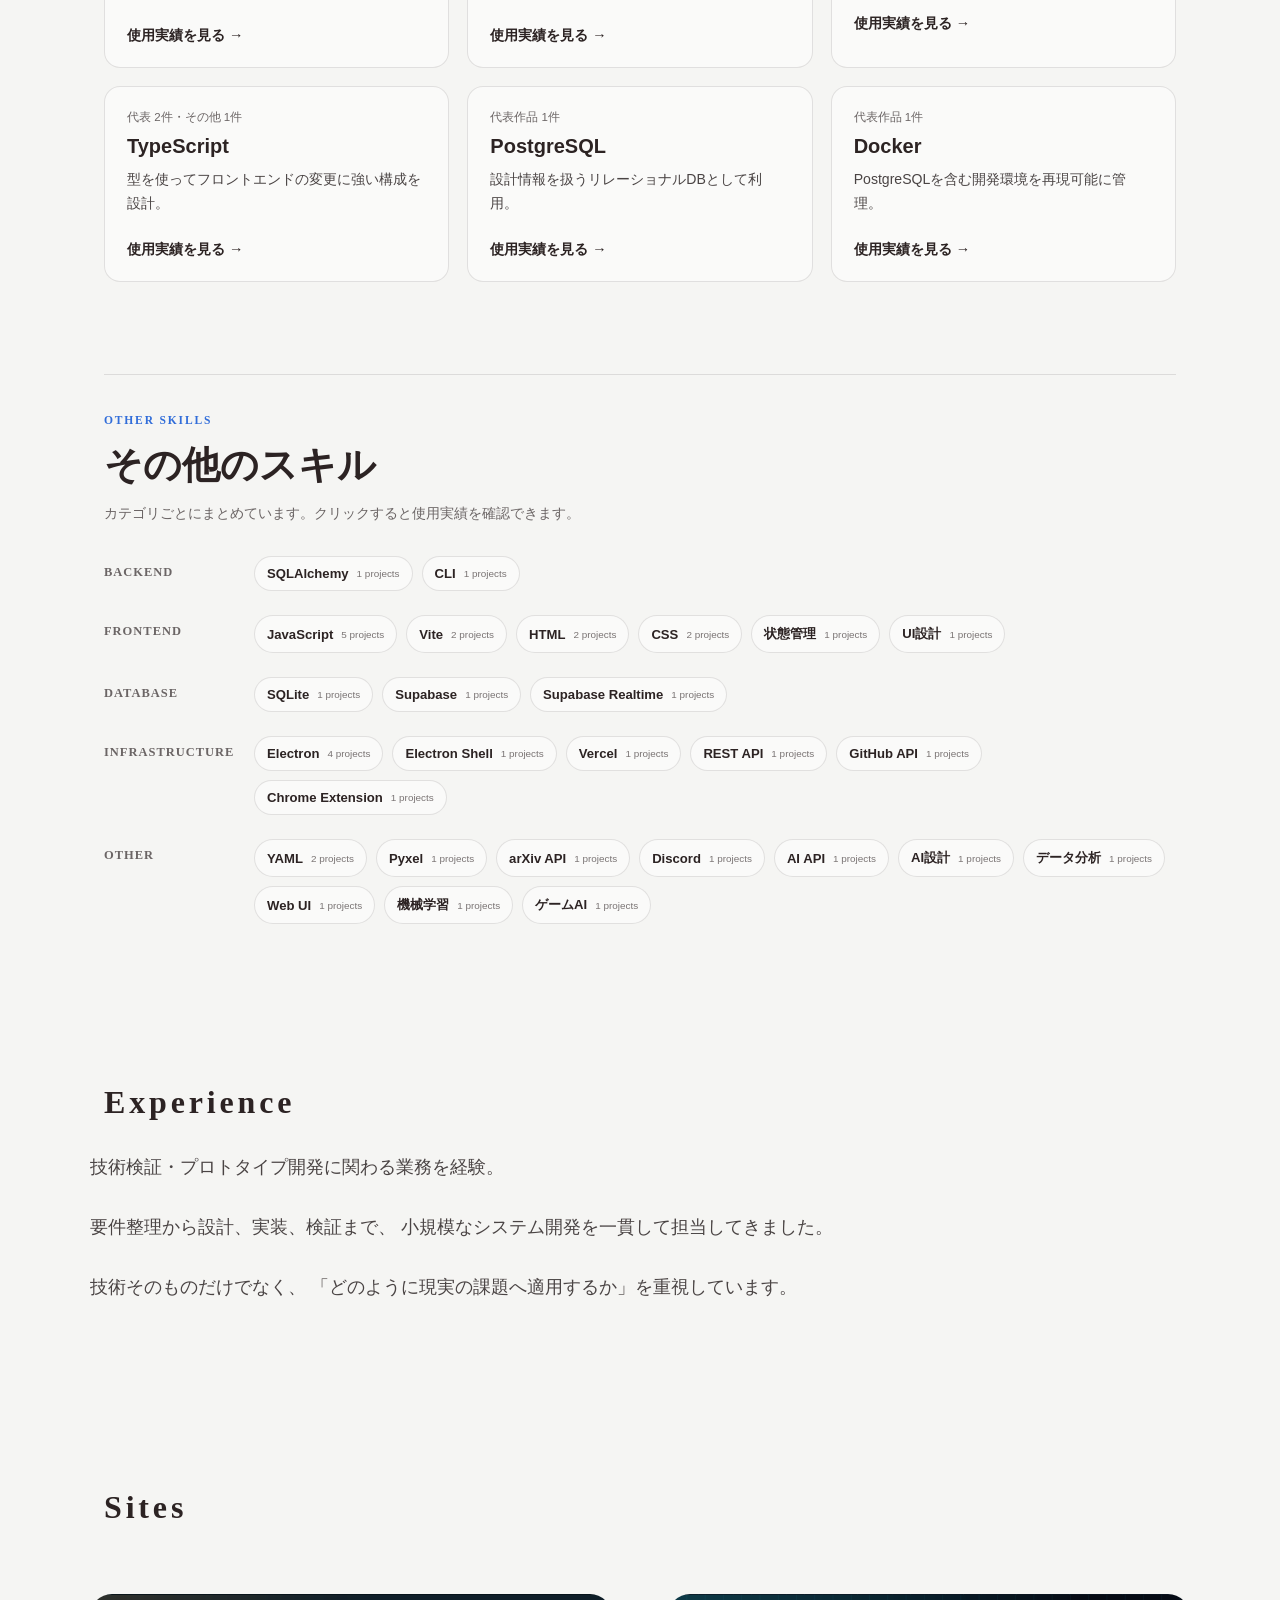
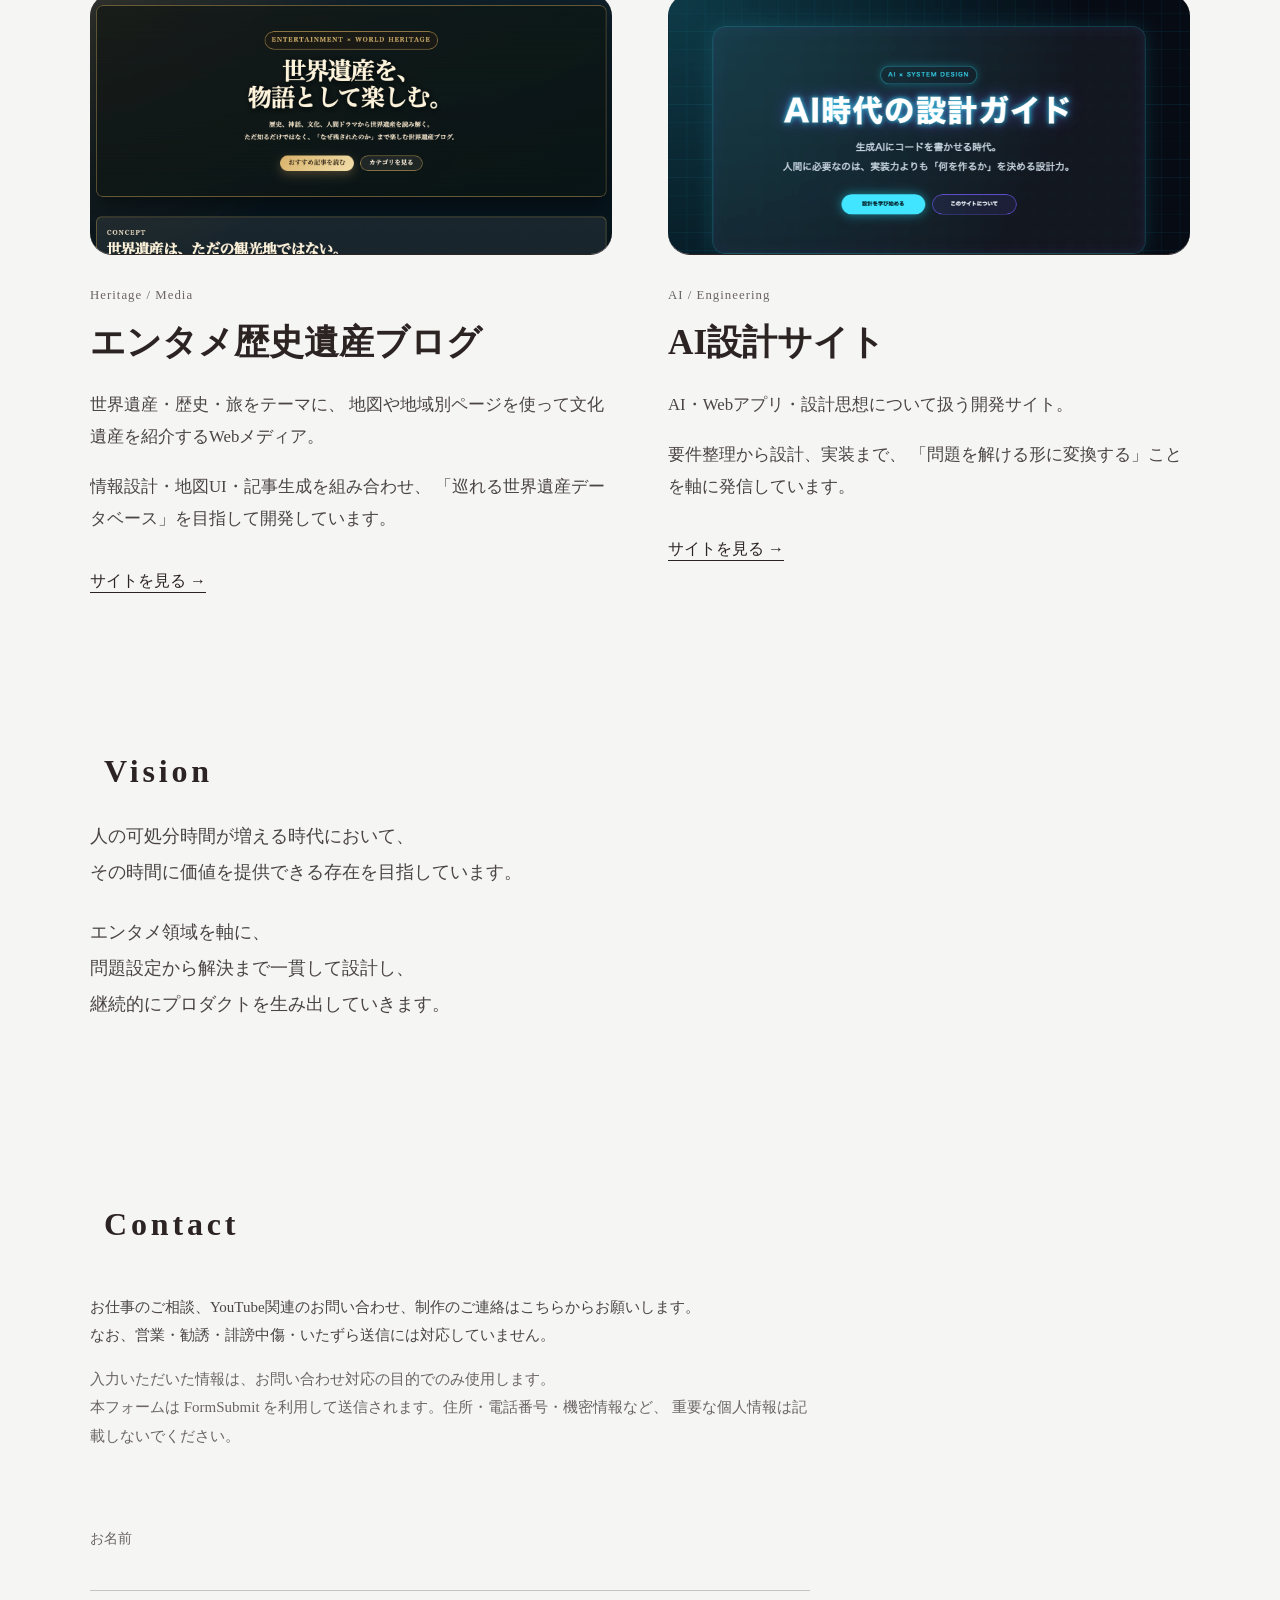
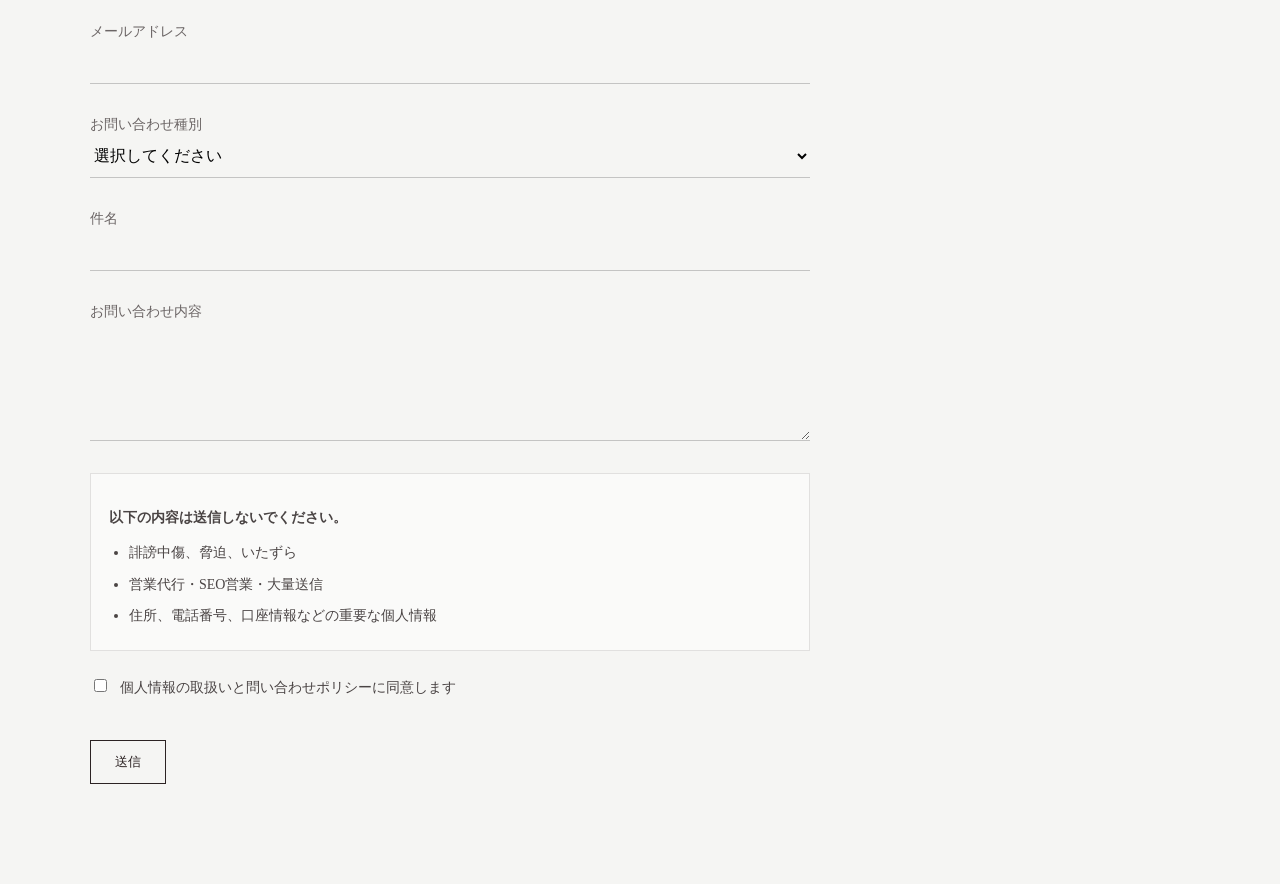
==== commit 9daa9d4a: "fix: 画像の差し替え" ====
--- a/index.html
+++ b/index.html
@@ -89,7 +89,7 @@
 
         <section class="skills" id="skills">
             <div class="title">Skills</div>
-            <p class="section-lead">技術名ではなく、その技術を使って何を実現したかを作品と結びつけて紹介します。</p>
+            <p class="section-lead">業務や個人開発で使用した技術を紹介します。</p>
             <div id="skillsContent" class="skill-grid"></div>
         </section>
 
